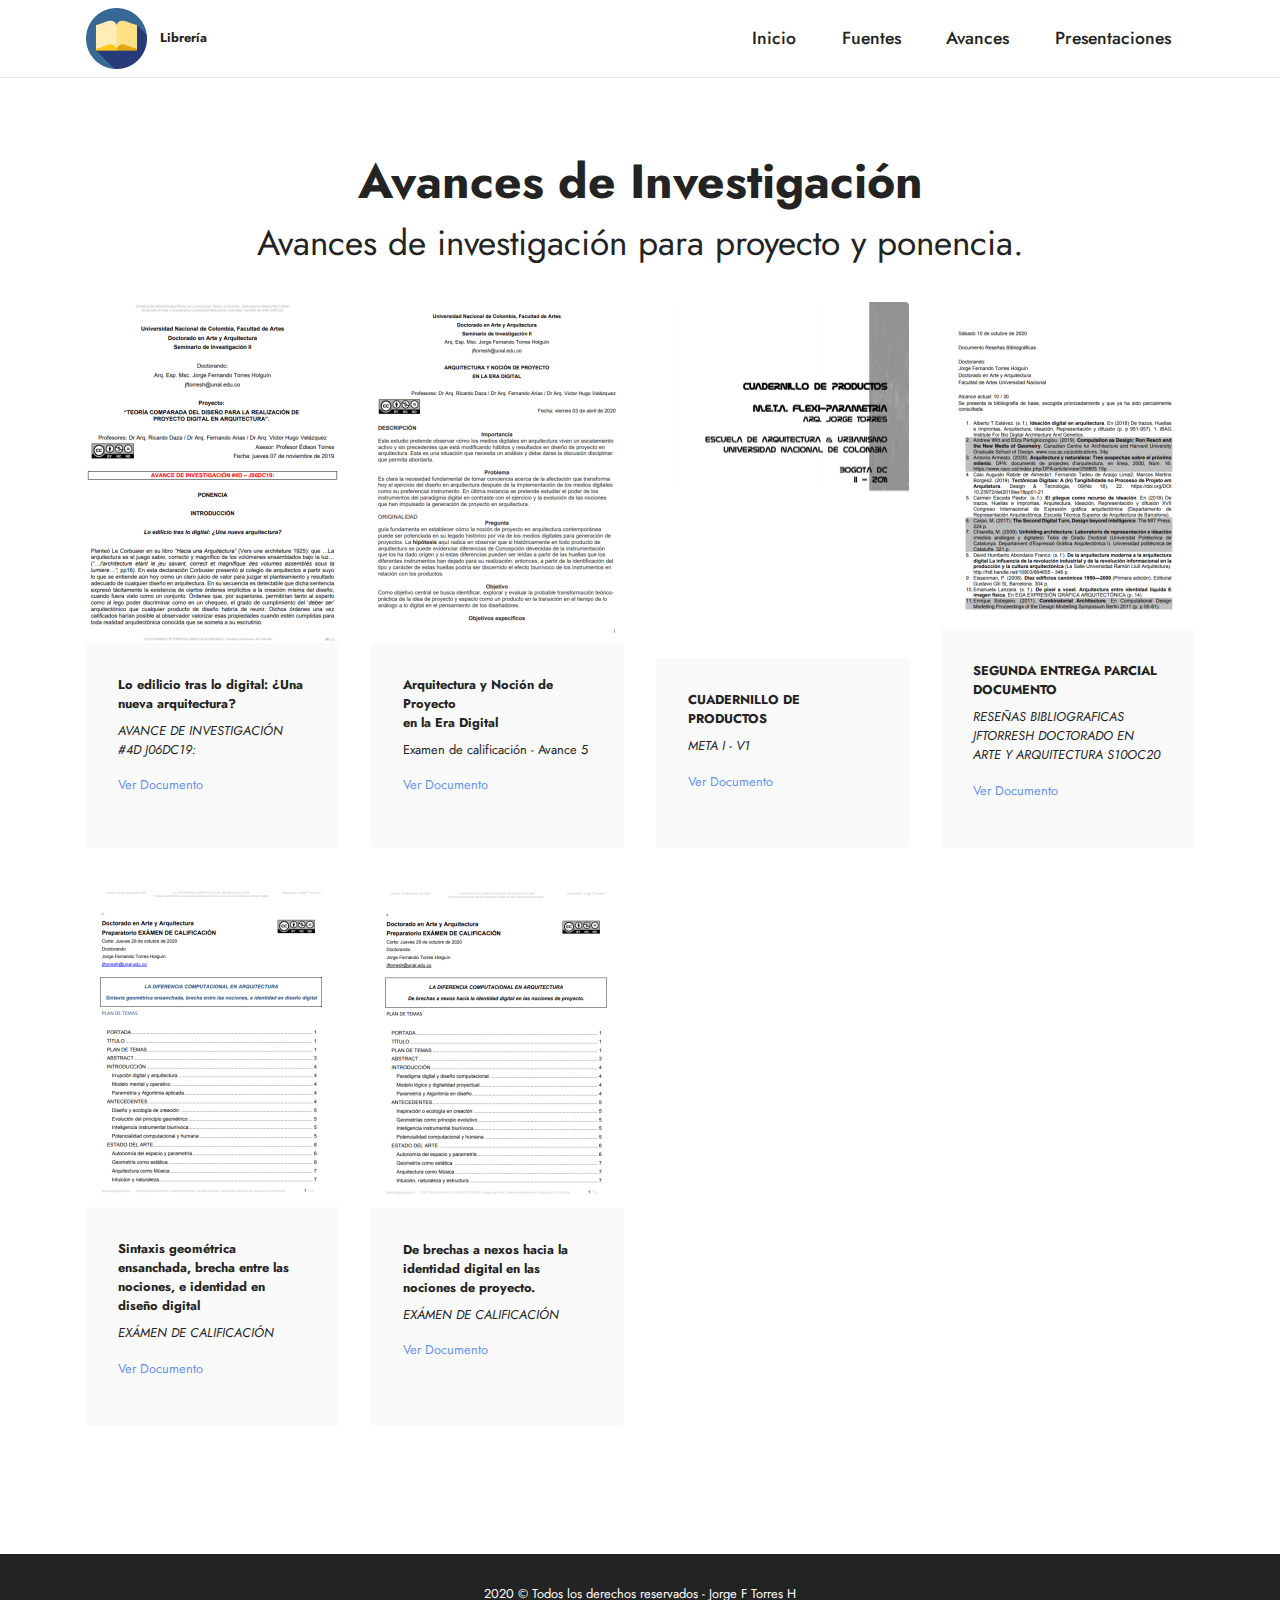
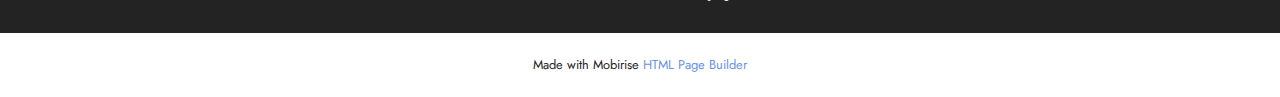
==== avances.html @ 0c061b5b "cambio imagen mark garcia" ====
<!DOCTYPE html>
<html  >
<head>
  <!-- Site made with Mobirise Website Builder v5.6.13, https://mobirise.com -->
  <meta charset="UTF-8">
  <meta http-equiv="X-UA-Compatible" content="IE=edge">
  <meta name="generator" content="Mobirise v5.6.13, mobirise.com">
  <meta name="twitter:card" content="summary_large_image"/>
  <meta name="twitter:image:src" content="">
  <meta property="og:image" content="">
  <meta name="twitter:title" content="Avances de Investigación | Mi Liberia">
  <meta name="viewport" content="width=device-width, initial-scale=1, minimum-scale=1">
  <link rel="shortcut icon" href="assets/images/book-fav-114x114.png" type="image/x-icon">
  <meta name="description" content="">
  
  
  <title>Avances de Investigación | Mi Liberia</title>
  <link rel="stylesheet" href="assets/bootstrap/css/bootstrap.min.css">
  <link rel="stylesheet" href="assets/bootstrap/css/bootstrap-grid.min.css">
  <link rel="stylesheet" href="assets/bootstrap/css/bootstrap-reboot.min.css">
  <link rel="stylesheet" href="assets/dropdown/css/style.css">
  <link rel="stylesheet" href="assets/socicon/css/styles.css">
  <link rel="stylesheet" href="assets/theme/css/style.css">
  <link rel="preload" href="https://fonts.googleapis.com/css?family=Jost:100,200,300,400,500,600,700,800,900,100i,200i,300i,400i,500i,600i,700i,800i,900i&display=swap" as="style" onload="this.onload=null;this.rel='stylesheet'">
  <noscript><link rel="stylesheet" href="https://fonts.googleapis.com/css?family=Jost:100,200,300,400,500,600,700,800,900,100i,200i,300i,400i,500i,600i,700i,800i,900i&display=swap"></noscript>
  <link rel="preload" as="style" href="assets/mobirise/css/mbr-additional.css"><link rel="stylesheet" href="assets/mobirise/css/mbr-additional.css" type="text/css">
  
  
  
  
</head>
<body>
  
  <section data-bs-version="5.1" class="menu cid-s48OLK6784" once="menu" id="menu1-10">
    
    <nav class="navbar navbar-dropdown navbar-fixed-top navbar-expand-lg">
        <div class="container">
            <div class="navbar-brand">
                <span class="navbar-logo">
                    <a href="index.html">
                        <img src="assets/images/book-fav-114x114.png" alt="Logo" style="height: 3.8rem;">
                    </a>
                </span>
                <span class="navbar-caption-wrap"><a class="navbar-caption text-black text-primary display-7" href="index.html">Librería</a></span>
            </div>
            <button class="navbar-toggler" type="button" data-toggle="collapse" data-bs-toggle="collapse" data-target="#navbarSupportedContent" data-bs-target="#navbarSupportedContent" aria-controls="navbarNavAltMarkup" aria-expanded="false" aria-label="Toggle navigation">
                <div class="hamburger">
                    <span></span>
                    <span></span>
                    <span></span>
                    <span></span>
                </div>
            </button>
            <div class="collapse navbar-collapse" id="navbarSupportedContent">
                <ul class="navbar-nav nav-dropdown nav-right" data-app-modern-menu="true"><li class="nav-item"><a class="nav-link link text-black text-primary display-4" href="index.html">Inicio</a></li><li class="nav-item"><a class="nav-link link text-black text-primary display-4" href="documentos.html">Fuentes</a></li><li class="nav-item"><a class="nav-link link text-black text-primary display-4" href="avances.html">Avances</a></li><li class="nav-item"><a class="nav-link link text-black text-primary display-4" href="presentaciones.html">Presentaciones</a></li></ul>
                
                
            </div>
        </div>
    </nav>
    <script type="text/javascript">
        document.addEventListener ("DOMContentLoaded", function(event) {
            function hiddeBanner() {
                var banner = document.getElementById("mobiriseBanner");
                banner.style.display = none;
            }
            
            hiddeBanner();
        });
    </script>
    <style>
        #mobiriseBanner.container-banner {
            display: none !important;
        }
    </style>

</section>

<section data-bs-version="5.1" class="gallery3 cid-scpHD2fySJ" id="gallery3-12">
    
    
    <div class="container">
        <div class="mbr-section-head">
            <h4 class="mbr-section-title mbr-fonts-style align-center mb-0 display-2">
                <strong>Avances de Investigación</strong></h4>
            <h5 class="mbr-section-subtitle mbr-fonts-style align-center mb-0 mt-2 display-5">Avances de investigación para proyecto y ponencia.</h5>
        </div>
        <div class="row mt-4">
            <div class="item features-image сol-12 col-md-6 col-lg-3">
                <div class="item-wrapper">
                    <div class="item-img">
                        <a href="assets/files/Avance-DeInvestigacionNo4dLoEdilicioTrasLoDigitalUnaNevaArquitecturaDDAAAAJFTorresHJ06DC19-CC-BY-SA-ND.pdf" target="_blank"><img src="assets/images/avance-de-investigacion-4d-506x682.png" alt="Avance de Investigacion # 4D"></a>
                    </div>
                    <div class="item-content">
                        <h5 class="item-title mbr-fonts-style display-7"><strong>Lo edilicio tras lo digital: ¿Una nueva arquitectura?</strong><br></h5>
                        <h6 class="item-subtitle mbr-fonts-style mt-1 display-7"><em>AVANCE DE INVESTIGACIÓN #4D J06DC19:</em></h6>
                        <p class="mbr-text mbr-fonts-style mt-3 display-7"><a href="assets/files/Avance-DeInvestigacionNo4dLoEdilicioTrasLoDigitalUnaNevaArquitecturaDDAAAAJFTorresHJ06DC19-CC-BY-SA-ND.pdf" class="text-primary" target="_blank">Ver Documento</a></p>
                    </div>
                    
                </div>
            </div><div class="item features-image сol-12 col-md-6 col-lg-3">
                <div class="item-wrapper">
                    <div class="item-img">
                        <a href="assets/files/DDAAAA-IIIE3-Examendecalificacion-Avance5-Temayobjetivostesisdocotoralformatodepresentacion-JFTORRESHCC79369108V03AB20.pdf" target="_blank"><img src="assets/images/arquitectura-y-nocin-de-proyecto-506x682.png" alt="Avance de Investigacion # 4D" data-slide-to="1" data-bs-slide-to="1"></a>
                    </div>
                    <div class="item-content">
                        <h5 class="item-title mbr-fonts-style display-7"><strong>Arquitectura y Noción de Proyecto
</strong><div><strong>en la Era Digital</strong></div></h5>
                        <h6 class="item-subtitle mbr-fonts-style mt-1 display-7">Examen de calificación - Avance 5</h6>
                        <p class="mbr-text mbr-fonts-style mt-3 display-7"><a href="assets/files/DDAAAA-IIIE3-Examendecalificacion-Avance5-Temayobjetivostesisdocotoralformatodepresentacion-JFTORRESHCC79369108V03AB20.pdf" class="text-primary" target="_blank">Ver Documento</a></p>
                    </div>
                    
                </div>
            </div><div class="item features-image сol-12 col-md-6 col-lg-3">
                <div class="item-wrapper">
                    <div class="item-img">
                        <a href="assets/files/CUADERNILLO_DE_PRODUCTOS_-_META_I_-_V1.pdf" target="_blank"><img src="assets/images/cuadernillo-de-productos-meta-i-v1-506x713.png" alt="CUADERNILLO DE PRODUCTOS - META I - V1" data-slide-to="2" data-bs-slide-to="2"></a>
                    </div>
                    <div class="item-content">
                        <h5 class="item-title mbr-fonts-style display-7"><strong>CUADERNILLO DE PRODUCTOS</strong><br></h5>
                        <h6 class="item-subtitle mbr-fonts-style mt-1 display-7"><em>META I - V1</em></h6>
                        <p class="mbr-text mbr-fonts-style mt-3 display-7"><a href="assets/files/CUADERNILLO_DE_PRODUCTOS_-_META_I_-_V1.pdf" class="text-primary" target="_blank">Ver Documento</a></p>
                    </div>
                    
                </div>
            </div><div class="item features-image сol-12 col-md-6 col-lg-3">
                <div class="item-wrapper">
                    <div class="item-img">
                        <a href="assets/files/SEGUNDA-ENTREGAPARCIALDOCUMENTORESEASBIBLIOGRAFICASJFTORRESHDOCTORADOENARTEYARQUITECTURAS10OC20.pdf" target="_blank"><img src="assets/images/segunda-entrega-parcial-documento-reseas-bibliograficas-jftorresh-doctorado-en-arte-y-arquitectura-s10oc20-506x654.png" alt="SEGUNDA ENTREGA PARCIAL DOCUMENTO RESEÑAS BIBLIOGRAFICAS JFTORRESH DOCTORADO EN ARTE Y ARQUITECTURA S10OC20" data-slide-to="3" data-bs-slide-to="3"></a>
                    </div>
                    <div class="item-content">
                        <h5 class="item-title mbr-fonts-style display-7"><strong>SEGUNDA ENTREGA PARCIAL DOCUMENTO&nbsp;</strong></h5>
                        <h6 class="item-subtitle mbr-fonts-style mt-1 display-7"><em>RESEÑAS BIBLIOGRAFICAS JFTORRESH DOCTORADO EN ARTE Y ARQUITECTURA S10OC20</em></h6>
                        <p class="mbr-text mbr-fonts-style mt-3 display-7"><a href="assets/files/SEGUNDA-ENTREGAPARCIALDOCUMENTORESEASBIBLIOGRAFICASJFTORRESHDOCTORADOENARTEYARQUITECTURAS10OC20.pdf" class="text-primary" target="_blank">Ver Documento</a></p>
                    </div>
                    
                </div>
            </div><div class="item features-image сol-12 col-md-6 col-lg-3">
                <div class="item-wrapper">
                    <div class="item-img">
                        <a href="assets/files/J29OC20-DAAIII-PREPARATORIOEXMENDECALIFICACIN-JFTORRESH.pdf" target="_blank"><img src="assets/images/doctorado-en-arte-y-arquitectura-506x654.png" alt="SEGUNDA ENTREGA PARCIAL DOCUMENTO RESEÑAS BIBLIOGRAFICAS JFTORRESH DOCTORADO EN ARTE Y ARQUITECTURA S10OC20" data-slide-to="3" data-bs-slide-to="3"></a>
                    </div>
                    <div class="item-content">
                        <h5 class="item-title mbr-fonts-style display-7"><div><strong>Sintaxis geométrica ensanchada, brecha entre las nociones, e identidad en diseño digital&nbsp; &nbsp;</strong></div></h5>
                        <h6 class="item-subtitle mbr-fonts-style mt-1 display-7"><em>EXÁMEN DE CALIFICACIÓN</em></h6>
                        <p class="mbr-text mbr-fonts-style mt-3 display-7"><a href="assets/files/J29OC20-DAAIII-PREPARATORIOEXMENDECALIFICACIN-JFTORRESH.pdf" class="text-primary" target="_blank">Ver Documento</a></p>
                    </div>
                    
                </div>
            </div><div class="item features-image сol-12 col-md-6 col-lg-3">
                <div class="item-wrapper">
                    <div class="item-img">
                        <a href="assets/files/3-DEFINITIVOJ29OC20DAAIII-PREPARATORIOEXMENDECALIFICACIN-JFTORRESH.pdf" target="_blank"><img src="assets/images/la-diferencia-computacional-en-arquitectura-506x656.png" alt="3 DEFINITIVO +J29OC20 +DA&amp;A III - PREPARATORIO EXÁMEN DE CALIFICACIÓN - JFTORRESH" data-slide-to="3" data-bs-slide-to="3"></a>
                    </div>
                    <div class="item-content">
                        <h5 class="item-title mbr-fonts-style display-7"><div><strong>De brechas a nexos hacia la identidad digital en las nociones de proyecto.&nbsp;</strong></div></h5>
                        <h6 class="item-subtitle mbr-fonts-style mt-1 display-7"><em>EXÁMEN DE CALIFICACIÓN</em></h6>
                        <p class="mbr-text mbr-fonts-style mt-3 display-7"><a href="assets/files/3-DEFINITIVOJ29OC20DAAIII-PREPARATORIOEXMENDECALIFICACIN-JFTORRESH.pdf" class="text-primary" target="_blank">Ver Documento</a></p>
                    </div>
                    
                </div>
            </div>
            
            
            
        </div>
    </div>
</section>

<section data-bs-version="5.1" class="footer7 cid-sclgRRK0ft" once="footers" id="footer7-11">

    

    

    <div class="container">
        <div class="media-container-row align-center mbr-white">
            <div class="col-12">
                <p class="mbr-text mb-0 mbr-fonts-style display-7">2020 © Todos los derechos reservados - Jorge F Torres H</p>
            </div>
        </div>
    </div>
</section><section class="display-7" style="padding: 0;align-items: center;justify-content: center;flex-wrap: wrap;    align-content: center;display: flex;position: relative;height: 4rem;"><a href="https://mobiri.se/" style="flex: 1 1;height: 4rem;position: absolute;width: 100%;z-index: 1;"><img alt="" style="height: 4rem;" src="[data-uri]"></a><p style="margin: 0;text-align: center;" class="display-7">Made with Mobirise &#8204;</p><a style="z-index:1" href="https://mobirise.com/html-builder.html">HTML Page Builder</a></section><script src="assets/bootstrap/js/bootstrap.bundle.min.js"></script>  <script src="assets/smoothscroll/smooth-scroll.js"></script>  <script src="assets/ytplayer/index.js"></script>  <script src="assets/dropdown/js/navbar-dropdown.js"></script>  <script src="assets/theme/js/script.js"></script>  
  
  
</body>
</html>
---- assets/dropdown/css/style.css ----
.navbar-dropdown {
  left: 0;
  padding: 0;
  position: absolute;
  right: 0;
  top: 0;
  transition: all 0.45s ease;
  z-index: 1030;
  background: #282828; }
  .navbar-dropdown .navbar-logo {
    margin-right: 0.8rem;
    transition: margin 0.3s ease-in-out;
    vertical-align: middle; }
    .navbar-dropdown .navbar-logo img {
      height: 3.125rem;
      transition: all 0.3s ease-in-out; }
    .navbar-dropdown .navbar-logo.mbr-iconfont {
      font-size: 3.125rem;
      line-height: 3.125rem; }
  .navbar-dropdown .navbar-caption {
    font-weight: 700;
    white-space: normal;
    vertical-align: -4px;
    line-height: 3.125rem !important; }
    .navbar-dropdown .navbar-caption, .navbar-dropdown .navbar-caption:hover {
      color: inherit;
      text-decoration: none; }
  .navbar-dropdown .mbr-iconfont + .navbar-caption {
    vertical-align: -1px; }
  .navbar-dropdown.navbar-fixed-top {
    position: fixed; }
  .navbar-dropdown .navbar-brand span {
    vertical-align: -4px; }
  .navbar-dropdown.bg-color.transparent {
    background: none; }
  .navbar-dropdown.navbar-short .navbar-brand {
    padding: 0.625rem 0; }
    .navbar-dropdown.navbar-short .navbar-brand span {
      vertical-align: -1px; }
  .navbar-dropdown.navbar-short .navbar-caption {
    line-height: 2.375rem !important;
    vertical-align: -2px; }
  .navbar-dropdown.navbar-short .navbar-logo {
    margin-right: 0.5rem; }
    .navbar-dropdown.navbar-short .navbar-logo img {
      height: 2.375rem; }
    .navbar-dropdown.navbar-short .navbar-logo.mbr-iconfont {
      font-size: 2.375rem;
      line-height: 2.375rem; }
  .navbar-dropdown.navbar-short .mbr-table-cell {
    height: 3.625rem; }
  .navbar-dropdown .navbar-close {
    left: 0.6875rem;
    position: fixed;
    top: 0.75rem;
    z-index: 1000; }
  .navbar-dropdown .hamburger-icon {
    content: "";
    display: inline-block;
    vertical-align: middle;
    width: 16px;
    -webkit-box-shadow: 0 -6px 0 1px #282828,0 0 0 1px #282828,0 6px 0 1px #282828;
    -moz-box-shadow: 0 -6px 0 1px #282828,0 0 0 1px #282828,0 6px 0 1px #282828;
    box-shadow: 0 -6px 0 1px #282828,0 0 0 1px #282828,0 6px 0 1px #282828; }

.dropdown-menu .dropdown-toggle[data-toggle="dropdown-submenu"]::after {
  border-bottom: 0.35em solid transparent;
  border-left: 0.35em solid;
  border-right: 0;
  border-top: 0.35em solid transparent;
  margin-left: 0.3rem; }

.dropdown-menu .dropdown-item:focus {
  outline: 0; }

.nav-dropdown {
  font-size: 0.75rem;
  font-weight: 500;
  height: auto !important; }
  .nav-dropdown .nav-btn {
    padding-left: 1rem; }
  .nav-dropdown .link {
    margin: .667em 1.667em;
    font-weight: 500;
    padding: 0;
    transition: color .2s ease-in-out; }
    .nav-dropdown .link.dropdown-toggle {
      margin-right: 2.583em; }
      .nav-dropdown .link.dropdown-toggle::after {
        margin-left: .25rem;
        border-top: 0.35em solid;
        border-right: 0.35em solid transparent;
        border-left: 0.35em solid transparent;
        border-bottom: 0; }
      .nav-dropdown .link.dropdown-toggle[aria-expanded="true"] {
        margin: 0;
        padding: 0.667em 3.263em  0.667em 1.667em; }
  .nav-dropdown .link::after,
  .nav-dropdown .dropdown-item::after {
    color: inherit; }
  .nav-dropdown .btn {
    font-size: 0.75rem;
    font-weight: 700;
    letter-spacing: 0;
    margin-bottom: 0;
    padding-left: 1.25rem;
    padding-right: 1.25rem; }
  .nav-dropdown .dropdown-menu {
    border-radius: 0;
    border: 0;
    left: 0;
    margin: 0;
    padding-bottom: 1.25rem;
    padding-top: 1.25rem;
    position: relative; }
  .nav-dropdown .dropdown-submenu {
    margin-left: 0.125rem;
    top: 0; }
  .nav-dropdown .dropdown-item {
    font-weight: 500;
    line-height: 2;
    padding: 0.3846em 4.615em 0.3846em 1.5385em;
    position: relative;
    transition: color .2s ease-in-out, background-color .2s ease-in-out; }
    .nav-dropdown .dropdown-item::after {
      margin-top: -0.3077em;
      position: absolute;
      right: 1.1538em;
      top: 50%; }
    .nav-dropdown .dropdown-item:focus, .nav-dropdown .dropdown-item:hover {
      background: none; }

@media (max-width: 767px) {
  .nav-dropdown.navbar-toggleable-sm {
    bottom: 0;
    display: none;
    left: 0;
    overflow-x: hidden;
    position: fixed;
    top: 0;
    transform: translateX(-100%);
    -ms-transform: translateX(-100%);
    -webkit-transform: translateX(-100%);
    width: 18.75rem;
    z-index: 999; } }
.nav-dropdown.navbar-toggleable-xl {
  bottom: 0;
  display: none;
  left: 0;
  overflow-x: hidden;
  position: fixed;
  top: 0;
  transform: translateX(-100%);
  -ms-transform: translateX(-100%);
  -webkit-transform: translateX(-100%);
  width: 18.75rem;
  z-index: 999; }

.nav-dropdown-sm {
  display: block !important;
  overflow-x: hidden;
  overflow: auto;
  padding-top: 3.875rem; }
  .nav-dropdown-sm::after {
    content: "";
    display: block;
    height: 3rem;
    width: 100%; }
  .nav-dropdown-sm.collapse.in ~ .navbar-close {
    display: block !important; }
  .nav-dropdown-sm.collapsing, .nav-dropdown-sm.collapse.in {
    transform: translateX(0);
    -ms-transform: translateX(0);
    -webkit-transform: translateX(0);
    transition: all 0.25s ease-out;
    -webkit-transition: all 0.25s ease-out;
    background: #282828; }
  .nav-dropdown-sm.collapsing[aria-expanded="false"] {
    transform: translateX(-100%);
    -ms-transform: translateX(-100%);
    -webkit-transform: translateX(-100%); }
  .nav-dropdown-sm .nav-item {
    display: block;
    margin-left: 0 !important;
    padding-left: 0; }
  .nav-dropdown-sm .link,
  .nav-dropdown-sm .dropdown-item {
    border-top: 1px dotted rgba(255, 255, 255, 0.1);
    font-size: 0.8125rem;
    line-height: 1.6;
    margin: 0 !important;
    padding: 0.875rem 2.4rem 0.875rem 1.5625rem !important;
    position: relative;
    white-space: normal; }
    .nav-dropdown-sm .link:focus, .nav-dropdown-sm .link:hover,
    .nav-dropdown-sm .dropdown-item:focus,
    .nav-dropdown-sm .dropdown-item:hover {
      background: rgba(0, 0, 0, 0.2) !important;
      color: #c0a375; }
  .nav-dropdown-sm .nav-btn {
    position: relative;
    padding: 1.5625rem 1.5625rem 0 1.5625rem; }
    .nav-dropdown-sm .nav-btn::before {
      border-top: 1px dotted rgba(255, 255, 255, 0.1);
      content: "";
      left: 0;
      position: absolute;
      top: 0;
      width: 100%; }
    .nav-dropdown-sm .nav-btn + .nav-btn {
      padding-top: 0.625rem; }
      .nav-dropdown-sm .nav-btn + .nav-btn::before {
        display: none; }
  .nav-dropdown-sm .btn {
    padding: 0.625rem 0; }
  .nav-dropdown-sm .dropdown-toggle[data-toggle="dropdown-submenu"]::after {
    margin-left: .25rem;
    border-top: 0.35em solid;
    border-right: 0.35em solid transparent;
    border-left: 0.35em solid transparent;
    border-bottom: 0; }
  .nav-dropdown-sm .dropdown-toggle[data-toggle="dropdown-submenu"][aria-expanded="true"]::after {
    border-top: 0;
    border-right: 0.35em solid transparent;
    border-left: 0.35em solid transparent;
    border-bottom: 0.35em solid; }
  .nav-dropdown-sm .dropdown-menu {
    margin: 0;
    padding: 0;
    position: relative;
    top: 0;
    left: 0;
    width: 100%;
    border: 0;
    float: none;
    border-radius: 0;
    background: none; }
  .nav-dropdown-sm .dropdown-submenu {
    left: 100%;
    margin-left: 0.125rem;
    margin-top: -1.25rem;
    top: 0; }

.navbar-toggleable-sm .nav-dropdown .dropdown-menu {
  position: absolute; }

.navbar-toggleable-sm .nav-dropdown .dropdown-submenu {
  left: 100%;
  margin-left: 0.125rem;
  margin-top: -1.25rem;
  top: 0; }

.navbar-toggleable-sm.opened .nav-dropdown .dropdown-menu {
  position: relative; }

.navbar-toggleable-sm.opened .nav-dropdown .dropdown-submenu {
  left: 0;
  margin-left: 00rem;
  margin-top: 0rem;
  top: 0; }

.is-builder .nav-dropdown.collapsing {
  transition: none !important; }
---- assets/socicon/css/styles.css ----
@charset "UTF-8";

@font-face {
  font-family: 'Socicon';
  src:  url('../fonts/socicon.eot');
  src:  url('../fonts/socicon.eot?#iefix') format('embedded-opentype'),
    url('../fonts/socicon.woff2') format('woff2'),
    url('../fonts/socicon.ttf') format('truetype'),
    url('../fonts/socicon.woff') format('woff'),
    url('../fonts/socicon.svg#socicon') format('svg');
  font-weight: normal;
  font-style: normal;
  font-display: swap;
}

[data-icon]:before {
  font-family: "socicon" !important;
  content: attr(data-icon);
  font-style: normal !important;
  font-weight: normal !important;
  font-variant: normal !important;
  text-transform: none !important;
  speak: none;
  line-height: 1;
  -webkit-font-smoothing: antialiased;
  -moz-osx-font-smoothing: grayscale;
}

[class^="socicon-"], [class*=" socicon-"] {
  /* use !important to prevent issues with browser extensions that change fonts */
  font-family: 'Socicon' !important;
  speak: none;
  font-style: normal;
  font-weight: normal;
  font-variant: normal;
  text-transform: none;
  line-height: 1;

  /* Better Font Rendering =========== */
  -webkit-font-smoothing: antialiased;
  -moz-osx-font-smoothing: grayscale;
}

.socicon-eitaa:before {
  content: "\e97c";
}
.socicon-soroush:before {
  content: "\e97d";
}
.socicon-bale:before {
  content: "\e97e";
}
.socicon-zazzle:before {
  content: "\e97b";
}
.socicon-society6:before {
  content: "\e97a";
}
.socicon-redbubble:before {
  content: "\e979";
}
.socicon-avvo:before {
  content: "\e978";
}
.socicon-stitcher:before {
  content: "\e977";
}
.socicon-googlehangouts:before {
  content: "\e974";
}
.socicon-dlive:before {
  content: "\e975";
}
.socicon-vsco:before {
  content: "\e976";
}
.socicon-flipboard:before {
  content: "\e973";
}
.socicon-ubuntu:before {
  content: "\e958";
}
.socicon-artstation:before {
  content: "\e959";
}
.socicon-invision:before {
  content: "\e95a";
}
.socicon-torial:before {
  content: "\e95b";
}
.socicon-collectorz:before {
  content: "\e95c";
}
.socicon-seenthis:before {
  content: "\e95d";
}
.socicon-googleplaymusic:before {
  content: "\e95e";
}
.socicon-debian:before {
  content: "\e95f";
}
.socicon-filmfreeway:before {
  content: "\e960";
}
.socicon-gnome:before {
  content: "\e961";
}
.socicon-itchio:before {
  content: "\e962";
}
.socicon-jamendo:before {
  content: "\e963";
}
.socicon-mix:before {
  content: "\e964";
}
.socicon-sharepoint:before {
  content: "\e965";
}
.socicon-tinder:before {
  content: "\e966";
}
.socicon-windguru:before {
  content: "\e967";
}
.socicon-cdbaby:before {
  content: "\e968";
}
.socicon-elementaryos:before {
  content: "\e969";
}
.socicon-stage32:before {
  content: "\e96a";
}
.socicon-tiktok:before {
  content: "\e96b";
}
.socicon-gitter:before {
  content: "\e96c";
}
.socicon-letterboxd:before {
  content: "\e96d";
}
.socicon-threema:before {
  content: "\e96e";
}
.socicon-splice:before {
  content: "\e96f";
}
.socicon-metapop:before {
  content: "\e970";
}
.socicon-naver:before {
  content: "\e971";
}
.socicon-remote:before {
  content: "\e972";
}
.socicon-internet:before {
  content: "\e957";
}
.socicon-moddb:before {
  content: "\e94b";
}
.socicon-indiedb:before {
  content: "\e94c";
}
.socicon-traxsource:before {
  content: "\e94d";
}
.socicon-gamefor:before {
  content: "\e94e";
}
.socicon-pixiv:before {
  content: "\e94f";
}
.socicon-myanimelist:before {
  content: "\e950";
}
.socicon-blackberry:before {
  content: "\e951";
}
.socicon-wickr:before {
  content: "\e952";
}
.socicon-spip:before {
  content: "\e953";
}
.socicon-napster:before {
  content: "\e954";
}
.socicon-beatport:before {
  content: "\e955";
}
.socicon-hackerone:before {
  content: "\e956";
}
.socicon-hackernews:before {
  content: "\e946";
}
.socicon-smashwords:before {
  content: "\e947";
}
.socicon-kobo:before {
  content: "\e948";
}
.socicon-bookbub:before {
  content: "\e949";
}
.socicon-mailru:before {
  content: "\e94a";
}
.socicon-gitlab:before {
  content: "\e945";
}
.socicon-instructables:before {
  content: "\e944";
}
.socicon-portfolio:before {
  content: "\e943";
}
.socicon-codered:before {
  content: "\e940";
}
.socicon-origin:before {
  content: "\e941";
}
.socicon-nextdoor:before {
  content: "\e942";
}
.socicon-udemy:before {
  content: "\e93f";
}
.socicon-livemaster:before {
  content: "\e93e";
}
.socicon-crunchbase:before {
  content: "\e93b";
}
.socicon-homefy:before {
  content: "\e93c";
}
.socicon-calendly:before {
  content: "\e93d";
}
.socicon-realtor:before {
  content: "\e90f";
}
.socicon-tidal:before {
  content: "\e910";
}
.socicon-qobuz:before {
  content: "\e911";
}
.socicon-natgeo:before {
  content: "\e912";
}
.socicon-mastodon:before {
  content: "\e913";
}
.socicon-unsplash:before {
  content: "\e914";
}
.socicon-homeadvisor:before {
  content: "\e915";
}
.socicon-angieslist:before {
  content: "\e916";
}
.socicon-codepen:before {
  content: "\e917";
}
.socicon-slack:before {
  content: "\e918";
}
.socicon-openaigym:before {
  content: "\e919";
}
.socicon-logmein:before {
  content: "\e91a";
}
.socicon-fiverr:before {
  content: "\e91b";
}
.socicon-gotomeeting:before {
  content: "\e91c";
}
.socicon-aliexpress:before {
  content: "\e91d";
}
.socicon-guru:before {
  content: "\e91e";
}
.socicon-appstore:before {
  content: "\e91f";
}
.socicon-homes:before {
  content: "\e920";
}
.socicon-zoom:before {
  content: "\e921";
}
.socicon-alibaba:before {
  content: "\e922";
}
.socicon-craigslist:before {
  content: "\e923";
}
.socicon-wix:before {
  content: "\e924";
}
.socicon-redfin:before {
  content: "\e925";
}
.socicon-googlecalendar:before {
  content: "\e926";
}
.socicon-shopify:before {
  content: "\e927";
}
.socicon-freelancer:before {
  content: "\e928";
}
.socicon-seedrs:before {
  content: "\e929";
}
.socicon-bing:before {
  content: "\e92a";
}
.socicon-doodle:before {
  content: "\e92b";
}
.socicon-bonanza:before {
  content: "\e92c";
}
.socicon-squarespace:before {
  content: "\e92d";
}
.socicon-toptal:before {
  content: "\e92e";
}
.socicon-gust:before {
  content: "\e92f";
}
.socicon-ask:before {
  content: "\e930";
}
.socicon-trulia:before {
  content: "\e931";
}
.socicon-loomly:before {
  content: "\e932";
}
.socicon-ghost:before {
  content: "\e933";
}
.socicon-upwork:before {
  content: "\e934";
}
.socicon-fundable:before {
  content: "\e935";
}
.socicon-booking:before {
  content: "\e936";
}
.socicon-googlemaps:before {
  content: "\e937";
}
.socicon-zillow:before {
  content: "\e938";
}
.socicon-niconico:before {
  content: "\e939";
}
.socicon-toneden:before {
  content: "\e93a";
}
.socicon-augment:before {
  content: "\e908";
}
.socicon-bitbucket:before {
  content: "\e909";
}
.socicon-fyuse:before {
  content: "\e90a";
}
.socicon-yt-gaming:before {
  content: "\e90b";
}
.socicon-sketchfab:before {
  content: "\e90c";
}
.socicon-mobcrush:before {
  content: "\e90d";
}
.socicon-microsoft:before {
  content: "\e90e";
}
.socicon-pandora:before {
  content: "\e907";
}
.socicon-messenger:before {
  content: "\e906";
}
.socicon-gamewisp:before {
  content: "\e905";
}
.socicon-bloglovin:before {
  content: "\e904";
}
.socicon-tunein:before {
  content: "\e903";
}
.socicon-gamejolt:before {
  content: "\e901";
}
.socicon-trello:before {
  content: "\e902";
}
.socicon-spreadshirt:before {
  content: "\e900";
}
.socicon-500px:before {
  content: "\e000";
}
.socicon-8tracks:before {
  content: "\e001";
}
.socicon-airbnb:before {
  content: "\e002";
}
.socicon-alliance:before {
  content: "\e003";
}
.socicon-amazon:before {
  content: "\e004";
}
.socicon-amplement:before {
  content: "\e005";
}
.socicon-android:before {
  content: "\e006";
}
.socicon-angellist:before {
  content: "\e007";
}
.socicon-apple:before {
  content: "\e008";
}
.socicon-appnet:before {
  content: "\e009";
}
.socicon-baidu:before {
  content: "\e00a";
}
.socicon-bandcamp:before {
  content: "\e00b";
}
.socicon-battlenet:before {
  content: "\e00c";
}
.socicon-mixer:before {
  content: "\e00d";
}
.socicon-bebee:before {
  content: "\e00e";
}
.socicon-bebo:before {
  content: "\e00f";
}
.socicon-behance:before {
  content: "\e010";
}
.socicon-blizzard:before {
  content: "\e011";
}
.socicon-blogger:before {
  content: "\e012";
}
.socicon-buffer:before {
  content: "\e013";
}
.socicon-chrome:before {
  content: "\e014";
}
.socicon-coderwall:before {
  content: "\e015";
}
.socicon-curse:before {
  content: "\e016";
}
.socicon-dailymotion:before {
  content: "\e017";
}
.socicon-deezer:before {
  content: "\e018";
}
.socicon-delicious:before {
  content: "\e019";
}
.socicon-deviantart:before {
  content: "\e01a";
}
.socicon-diablo:before {
  content: "\e01b";
}
.socicon-digg:before {
  content: "\e01c";
}
.socicon-discord:before {
  content: "\e01d";
}
.socicon-disqus:before {
  content: "\e01e";
}
.socicon-douban:before {
  content: "\e01f";
}
.socicon-draugiem:before {
  content: "\e020";
}
.socicon-dribbble:before {
  content: "\e021";
}
.socicon-drupal:before {
  content: "\e022";
}
.socicon-ebay:before {
  content: "\e023";
}
.socicon-ello:before {
  content: "\e024";
}
.socicon-endomodo:before {
  content: "\e025";
}
.socicon-envato:before {
  content: "\e026";
}
.socicon-etsy:before {
  content: "\e027";
}
.socicon-facebook:before {
  content: "\e028";
}
.socicon-feedburner:before {
  content: "\e029";
}
.socicon-filmweb:before {
  content: "\e02a";
}
.socicon-firefox:before {
  content: "\e02b";
}
.socicon-flattr:before {
  content: "\e02c";
}
.socicon-flickr:before {
  content: "\e02d";
}
.socicon-formulr:before {
  content: "\e02e";
}
.socicon-forrst:before {
  content: "\e02f";
}
.socicon-foursquare:before {
  content: "\e030";
}
.socicon-friendfeed:before {
  content: "\e031";
}
.socicon-github:before {
  content: "\e032";
}
.socicon-goodreads:before {
  content: "\e033";
}
.socicon-google:before {
  content: "\e034";
}
.socicon-googlescholar:before {
  content: "\e035";
}
.socicon-googlegroups:before {
  content: "\e036";
}
.socicon-googlephotos:before {
  content: "\e037";
}
.socicon-googleplus:before {
  content: "\e038";
}
.socicon-grooveshark:before {
  content: "\e039";
}
.socicon-hackerrank:before {
  content: "\e03a";
}
.socicon-hearthstone:before {
  content: "\e03b";
}
.socicon-hellocoton:before {
  content: "\e03c";
}
.socicon-heroes:before {
  content: "\e03d";
}
.socicon-smashcast:before {
  content: "\e03e";
}
.socicon-horde:before {
  content: "\e03f";
}
.socicon-houzz:before {
  content: "\e040";
}
.socicon-icq:before {
  content: "\e041";
}
.socicon-identica:before {
  content: "\e042";
}
.socicon-imdb:before {
  content: "\e043";
}
.socicon-instagram:before {
  content: "\e044";
}
.socicon-issuu:before {
  content: "\e045";
}
.socicon-istock:before {
  content: "\e046";
}
.socicon-itunes:before {
  content: "\e047";
}
.socicon-keybase:before {
  content: "\e048";
}
.socicon-lanyrd:before {
  content: "\e049";
}
.socicon-lastfm:before {
  content: "\e04a";
}
.socicon-line:before {
  content: "\e04b";
}
.socicon-linkedin:before {
  content: "\e04c";
}
.socicon-livejournal:before {
  content: "\e04d";
}
.socicon-lyft:before {
  content: "\e04e";
}
.socicon-macos:before {
  content: "\e04f";
}
.socicon-mail:before {
  content: "\e050";
}
.socicon-medium:before {
  content: "\e051";
}
.socicon-meetup:before {
  content: "\e052";
}
.socicon-mixcloud:before {
  content: "\e053";
}
.socicon-modelmayhem:before {
  content: "\e054";
}
.socicon-mumble:before {
  content: "\e055";
}
.socicon-myspace:before {
  content: "\e056";
}
.socicon-newsvine:before {
  content: "\e057";
}
.socicon-nintendo:before {
  content: "\e058";
}
.socicon-npm:before {
  content: "\e059";
}
.socicon-odnoklassniki:before {
  content: "\e05a";
}
.socicon-openid:before {
  content: "\e05b";
}
.socicon-opera:before {
  content: "\e05c";
}
.socicon-outlook:before {
  content: "\e05d";
}
.socicon-overwatch:before {
  content: "\e05e";
}
.socicon-patreon:before {
  content: "\e05f";
}
.socicon-paypal:before {
  content: "\e060";
}
.socicon-periscope:before {
  content: "\e061";
}
.socicon-persona:before {
  content: "\e062";
}
.socicon-pinterest:before {
  content: "\e063";
}
.socicon-play:before {
  content: "\e064";
}
.socicon-player:before {
  content: "\e065";
}
.socicon-playstation:before {
  content: "\e066";
}
.socicon-pocket:before {
  content: "\e067";
}
.socicon-qq:before {
  content: "\e068";
}
.socicon-quora:before {
  content: "\e069";
}
.socicon-raidcall:before {
  content: "\e06a";
}
.socicon-ravelry:before {
  content: "\e06b";
}
.socicon-reddit:before {
  content: "\e06c";
}
.socicon-renren:before {
  content: "\e06d";
}
.socicon-researchgate:before {
  content: "\e06e";
}
.socicon-residentadvisor:before {
  content: "\e06f";
}
.socicon-reverbnation:before {
  content: "\e070";
}
.socicon-rss:before {
  content: "\e071";
}
.socicon-sharethis:before {
  content: "\e072";
}
.socicon-skype:before {
  content: "\e073";
}
.socicon-slideshare:before {
  content: "\e074";
}
.socicon-smugmug:before {
  content: "\e075";
}
.socicon-snapchat:before {
  content: "\e076";
}
.socicon-songkick:before {
  content: "\e077";
}
.socicon-soundcloud:before {
  content: "\e078";
}
.socicon-spotify:before {
  content: "\e079";
}
.socicon-stackexchange:before {
  content: "\e07a";
}
.socicon-stackoverflow:before {
  content: "\e07b";
}
.socicon-starcraft:before {
  content: "\e07c";
}
.socicon-stayfriends:before {
  content: "\e07d";
}
.socicon-steam:before {
  content: "\e07e";
}
.socicon-storehouse:before {
  content: "\e07f";
}
.socicon-strava:before {
  content: "\e080";
}
.socicon-streamjar:before {
  content: "\e081";
}
.socicon-stumbleupon:before {
  content: "\e082";
}
.socicon-swarm:before {
  content: "\e083";
}
.socicon-teamspeak:before {
  content: "\e084";
}
.socicon-teamviewer:before {
  content: "\e085";
}
.socicon-technorati:before {
  content: "\e086";
}
.socicon-telegram:before {
  content: "\e087";
}
.socicon-tripadvisor:before {
  content: "\e088";
}
.socicon-tripit:before {
  content: "\e089";
}
.socicon-triplej:before {
  content: "\e08a";
}
.socicon-tumblr:before {
  content: "\e08b";
}
.socicon-twitch:before {
  content: "\e08c";
}
.socicon-twitter:before {
  content: "\e08d";
}
.socicon-uber:before {
  content: "\e08e";
}
.socicon-ventrilo:before {
  content: "\e08f";
}
.socicon-viadeo:before {
  content: "\e090";
}
.socicon-viber:before {
  content: "\e091";
}
.socicon-viewbug:before {
  content: "\e092";
}
.socicon-vimeo:before {
  content: "\e093";
}
.socicon-vine:before {
  content: "\e094";
}
.socicon-vkontakte:before {
  content: "\e095";
}
.socicon-warcraft:before {
  content: "\e096";
}
.socicon-wechat:before {
  content: "\e097";
}
.socicon-weibo:before {
  content: "\e098";
}
.socicon-whatsapp:before {
  content: "\e099";
}
.socicon-wikipedia:before {
  content: "\e09a";
}
.socicon-windows:before {
  content: "\e09b";
}
.socicon-wordpress:before {
  content: "\e09c";
}
.socicon-wykop:before {
  content: "\e09d";
}
.socicon-xbox:before {
  content: "\e09e";
}
.socicon-xing:before {
  content: "\e09f";
}
.socicon-yahoo:before {
  content: "\e0a0";
}
.socicon-yammer:before {
  content: "\e0a1";
}
.socicon-yandex:before {
  content: "\e0a2";
}
.socicon-yelp:before {
  content: "\e0a3";
}
.socicon-younow:before {
  content: "\e0a4";
}
.socicon-youtube:before {
  content: "\e0a5";
}
.socicon-zapier:before {
  content: "\e0a6";
}
.socicon-zerply:before {
  content: "\e0a7";
}
.socicon-zomato:before {
  content: "\e0a8";
}
.socicon-zynga:before {
  content: "\e0a9";
}
---- assets/theme/css/style.css ----
@charset "UTF-8";
section {
  background-color: #ffffff;
}

body {
  font-style: normal;
  line-height: 1.5;
  font-weight: 400;
  color: #232323;
  position: relative;
}

button {
  background-color: transparent;
  border-color: transparent;
}

section,
.container,
.container-fluid {
  position: relative;
  word-wrap: break-word;
}

a.mbr-iconfont:hover {
  text-decoration: none;
}

.article .lead p,
.article .lead ul,
.article .lead ol,
.article .lead pre,
.article .lead blockquote {
  margin-bottom: 0;
}

a {
  font-style: normal;
  font-weight: 400;
  cursor: pointer;
}
a, a:hover {
  text-decoration: none;
}

.mbr-section-title {
  font-style: normal;
  line-height: 1.3;
}

.mbr-section-subtitle {
  line-height: 1.3;
}

.mbr-text {
  font-style: normal;
  line-height: 1.7;
}

h1,
h2,
h3,
h4,
h5,
h6,
.display-1,
.display-2,
.display-4,
.display-5,
.display-7,
span,
p,
a {
  line-height: 1;
  word-break: break-word;
  word-wrap: break-word;
  font-weight: 400;
}

b,
strong {
  font-weight: bold;
}

input:-webkit-autofill, input:-webkit-autofill:hover, input:-webkit-autofill:focus, input:-webkit-autofill:active {
  transition-delay: 9999s;
  -webkit-transition-property: background-color, color;
  transition-property: background-color, color;
}

textarea[type=hidden] {
  display: none;
}

section {
  background-position: 50% 50%;
  background-repeat: no-repeat;
  background-size: cover;
}
section .mbr-background-video,
section .mbr-background-video-preview {
  position: absolute;
  bottom: 0;
  left: 0;
  right: 0;
  top: 0;
}

.hidden {
  visibility: hidden;
}

.mbr-z-index20 {
  z-index: 20;
}

/*! Base colors */
.mbr-white {
  color: #ffffff;
}

.mbr-black {
  color: #111111;
}

.mbr-bg-white {
  background-color: #ffffff;
}

.mbr-bg-black {
  background-color: #000000;
}

/*! Text-aligns */
.align-left {
  text-align: left;
}

.align-center {
  text-align: center;
}

.align-right {
  text-align: right;
}

/*! Font-weight  */
.mbr-light {
  font-weight: 300;
}

.mbr-regular {
  font-weight: 400;
}

.mbr-semibold {
  font-weight: 500;
}

.mbr-bold {
  font-weight: 700;
}

/*! Media  */
.media-content {
  flex-basis: 100%;
}

.media-container-row {
  display: flex;
  flex-direction: row;
  flex-wrap: wrap;
  justify-content: center;
  align-content: center;
  align-items: start;
}
.media-container-row .media-size-item {
  width: 400px;
}

.media-container-column {
  display: flex;
  flex-direction: column;
  flex-wrap: wrap;
  justify-content: center;
  align-content: center;
  align-items: stretch;
}
.media-container-column > * {
  width: 100%;
}

@media (min-width: 992px) {
  .media-container-row {
    flex-wrap: nowrap;
  }
}
figure {
  margin-bottom: 0;
  overflow: hidden;
}

figure[mbr-media-size] {
  transition: width 0.1s;
}

img,
iframe {
  display: block;
  width: 100%;
}

.card {
  background-color: transparent;
  border: none;
}

.card-box {
  width: 100%;
}

.card-img {
  text-align: center;
  flex-shrink: 0;
  -webkit-flex-shrink: 0;
}

.media {
  max-width: 100%;
  margin: 0 auto;
}

.mbr-figure {
  align-self: center;
}

.media-container > div {
  max-width: 100%;
}

.mbr-figure img,
.card-img img {
  width: 100%;
}

@media (max-width: 991px) {
  .media-size-item {
    width: auto !important;
  }

  .media {
    width: auto;
  }

  .mbr-figure {
    width: 100% !important;
  }
}
/*! Buttons */
.mbr-section-btn {
  margin-left: -0.6rem;
  margin-right: -0.6rem;
  font-size: 0;
}

.btn {
  font-weight: 600;
  border-width: 1px;
  font-style: normal;
  margin: 0.6rem 0.6rem;
  white-space: normal;
  transition: all 0.2s ease-in-out;
  display: inline-flex;
  align-items: center;
  justify-content: center;
  word-break: break-word;
}

.btn-sm {
  font-weight: 600;
  letter-spacing: 0px;
  transition: all 0.3s ease-in-out;
}

.btn-md {
  font-weight: 600;
  letter-spacing: 0px;
  transition: all 0.3s ease-in-out;
}

.btn-lg {
  font-weight: 600;
  letter-spacing: 0px;
  transition: all 0.3s ease-in-out;
}

.btn-form {
  margin: 0;
}
.btn-form:hover {
  cursor: pointer;
}

nav .mbr-section-btn {
  margin-left: 0rem;
  margin-right: 0rem;
}

/*! Btn icon margin */
.btn .mbr-iconfont,
.btn.btn-sm .mbr-iconfont {
  order: 1;
  cursor: pointer;
  margin-left: 0.5rem;
  vertical-align: sub;
}

.btn.btn-md .mbr-iconfont,
.btn.btn-md .mbr-iconfont {
  margin-left: 0.8rem;
}

.mbr-regular {
  font-weight: 400;
}

.mbr-semibold {
  font-weight: 500;
}

.mbr-bold {
  font-weight: 700;
}

[type=submit] {
  -webkit-appearance: none;
}

/*! Full-screen */
.mbr-fullscreen .mbr-overlay {
  min-height: 100vh;
}

.mbr-fullscreen {
  display: flex;
  display: -moz-flex;
  display: -ms-flex;
  display: -o-flex;
  align-items: center;
  min-height: 100vh;
  padding-top: 3rem;
  padding-bottom: 3rem;
}

/*! Map */
.map {
  height: 25rem;
  position: relative;
}
.map iframe {
  width: 100%;
  height: 100%;
}

/*! Scroll to top arrow */
.mbr-arrow-up {
  bottom: 25px;
  right: 90px;
  position: fixed;
  text-align: right;
  z-index: 5000;
  color: #ffffff;
  font-size: 22px;
}

.mbr-arrow-up a {
  background: rgba(0, 0, 0, 0.2);
  border-radius: 50%;
  color: #fff;
  display: inline-block;
  height: 60px;
  width: 60px;
  border: 2px solid #fff;
  outline-style: none !important;
  position: relative;
  text-decoration: none;
  transition: all 0.3s ease-in-out;
  cursor: pointer;
  text-align: center;
}
.mbr-arrow-up a:hover {
  background-color: rgba(0, 0, 0, 0.4);
}
.mbr-arrow-up a i {
  line-height: 60px;
}

.mbr-arrow-up-icon {
  display: block;
  color: #fff;
}

.mbr-arrow-up-icon::before {
  content: "›";
  display: inline-block;
  font-family: serif;
  font-size: 22px;
  line-height: 1;
  font-style: normal;
  position: relative;
  top: 6px;
  left: -4px;
  transform: rotate(-90deg);
}

/*! Arrow Down */
.mbr-arrow {
  position: absolute;
  bottom: 45px;
  left: 50%;
  width: 60px;
  height: 60px;
  cursor: pointer;
  background-color: rgba(80, 80, 80, 0.5);
  border-radius: 50%;
  transform: translateX(-50%);
}
@media (max-width: 767px) {
  .mbr-arrow {
    display: none;
  }
}
.mbr-arrow > a {
  display: inline-block;
  text-decoration: none;
  outline-style: none;
  -webkit-animation: arrowdown 1.7s ease-in-out infinite;
          animation: arrowdown 1.7s ease-in-out infinite;
  color: #ffffff;
}
.mbr-arrow > a > i {
  position: absolute;
  top: -2px;
  left: 15px;
  font-size: 2rem;
}

#scrollToTop a i::before {
  content: "";
  position: absolute;
  display: block;
  border-bottom: 2.5px solid #fff;
  border-left: 2.5px solid #fff;
  width: 27.8%;
  height: 27.8%;
  left: 50%;
  top: 51%;
  transform: translateY(-30%) translateX(-50%) rotate(135deg);
}

@keyframes arrowdown {
  0% {
    transform: translateY(0px);
  }
  50% {
    transform: translateY(-5px);
  }
  100% {
    transform: translateY(0px);
  }
}
@-webkit-keyframes arrowdown {
  0% {
    transform: translateY(0px);
  }
  50% {
    transform: translateY(-5px);
  }
  100% {
    transform: translateY(0px);
  }
}
@media (max-width: 500px) {
  .mbr-arrow-up {
    left: 0;
    right: 0;
    text-align: center;
  }
}
/*Gradients animation*/
@keyframes gradient-animation {
  from {
    background-position: 0% 100%;
    -webkit-animation-timing-function: ease-in-out;
            animation-timing-function: ease-in-out;
  }
  to {
    background-position: 100% 0%;
    -webkit-animation-timing-function: ease-in-out;
            animation-timing-function: ease-in-out;
  }
}
@-webkit-keyframes gradient-animation {
  from {
    background-position: 0% 100%;
    -webkit-animation-timing-function: ease-in-out;
            animation-timing-function: ease-in-out;
  }
  to {
    background-position: 100% 0%;
    -webkit-animation-timing-function: ease-in-out;
            animation-timing-function: ease-in-out;
  }
}
.bg-gradient {
  background-size: 200% 200%;
  animation: gradient-animation 5s infinite alternate;
  -webkit-animation: gradient-animation 5s infinite alternate;
}

.menu .navbar-brand {
  display: -webkit-flex;
}
.menu .navbar-brand span {
  display: flex;
  display: -webkit-flex;
}
.menu .navbar-brand .navbar-caption-wrap {
  display: -webkit-flex;
}
.menu .navbar-brand .navbar-logo img {
  display: -webkit-flex;
  width: auto;
}
@media (min-width: 768px) and (max-width: 991px) {
  .menu .navbar-toggleable-sm .navbar-nav {
    display: -ms-flexbox;
  }
}
@media (max-width: 991px) {
  .menu .navbar-collapse {
    max-height: 93.5vh;
  }
  .menu .navbar-collapse.show {
    overflow: auto;
  }
}
@media (min-width: 992px) {
  .menu .navbar-nav.nav-dropdown {
    display: -webkit-flex;
  }
  .menu .navbar-toggleable-sm .navbar-collapse {
    display: -webkit-flex !important;
  }
  .menu .collapsed .navbar-collapse {
    max-height: 93.5vh;
  }
  .menu .collapsed .navbar-collapse.show {
    overflow: auto;
  }
}
@media (max-width: 767px) {
  .menu .navbar-collapse {
    max-height: 80vh;
  }
}

.nav-link .mbr-iconfont {
  margin-right: 0.5rem;
}

.navbar {
  display: -webkit-flex;
  -webkit-flex-wrap: wrap;
  -webkit-align-items: center;
  -webkit-justify-content: space-between;
}

.navbar-collapse {
  -webkit-flex-basis: 100%;
  -webkit-flex-grow: 1;
  -webkit-align-items: center;
}

.nav-dropdown .link {
  padding: 0.667em 1.667em !important;
  margin: 0 !important;
}

.nav {
  display: -webkit-flex;
  -webkit-flex-wrap: wrap;
}

.row {
  display: -webkit-flex;
  -webkit-flex-wrap: wrap;
}

.justify-content-center {
  -webkit-justify-content: center;
}

.form-inline {
  display: -webkit-flex;
}

.card-wrapper {
  -webkit-flex: 1;
}

.carousel-control {
  z-index: 10;
  display: -webkit-flex;
}

.carousel-controls {
  display: -webkit-flex;
}

.media {
  display: -webkit-flex;
}

.form-group:focus {
  outline: none;
}

.jq-selectbox__select {
  padding: 7px 0;
  position: relative;
}

.jq-selectbox__dropdown {
  overflow: hidden;
  border-radius: 10px;
  position: absolute;
  top: 100%;
  left: 0 !important;
  width: 100% !important;
}

.jq-selectbox__trigger-arrow {
  right: 0;
  transform: translateY(-50%);
}

.jq-selectbox li {
  padding: 1.07em 0.5em;
}

input[type=range] {
  padding-left: 0 !important;
  padding-right: 0 !important;
}

.modal-dialog,
.modal-content {
  height: 100%;
}

.modal-dialog .carousel-inner {
  height: calc(100vh - 1.75rem);
}
@media (max-width: 575px) {
  .modal-dialog .carousel-inner {
    height: calc(100vh - 1rem);
  }
}

.carousel-item {
  text-align: center;
}

.carousel-item img {
  margin: auto;
}

.navbar-toggler {
  align-self: flex-start;
  padding: 0.25rem 0.75rem;
  font-size: 1.25rem;
  line-height: 1;
  background: transparent;
  border: 1px solid transparent;
  border-radius: 0.25rem;
}

.navbar-toggler:focus,
.navbar-toggler:hover {
  text-decoration: none;
  box-shadow: none;
}

.navbar-toggler-icon {
  display: inline-block;
  width: 1.5em;
  height: 1.5em;
  vertical-align: middle;
  content: "";
  background: no-repeat center center;
  background-size: 100% 100%;
}

.navbar-toggler-left {
  position: absolute;
  left: 1rem;
}

.navbar-toggler-right {
  position: absolute;
  right: 1rem;
}

.card-img {
  width: auto;
}

.menu .navbar.collapsed:not(.beta-menu) {
  flex-direction: column;
}

.carousel-item.active,
.carousel-item-next,
.carousel-item-prev {
  display: flex;
}

.note-air-layout .dropup .dropdown-menu,
.note-air-layout .navbar-fixed-bottom .dropdown .dropdown-menu {
  bottom: initial !important;
}

html,
body {
  height: auto;
  min-height: 100vh;
}

.dropup .dropdown-toggle::after {
  display: none;
}

.form-asterisk {
  font-family: initial;
  position: absolute;
  top: -2px;
  font-weight: normal;
}

.form-control-label {
  position: relative;
  cursor: pointer;
  margin-bottom: 0.357em;
  padding: 0;
}

.alert {
  color: #ffffff;
  border-radius: 0;
  border: 0;
  font-size: 1.1rem;
  line-height: 1.5;
  margin-bottom: 1.875rem;
  padding: 1.25rem;
  position: relative;
  text-align: center;
}
.alert.alert-form::after {
  background-color: inherit;
  bottom: -7px;
  content: "";
  display: block;
  height: 14px;
  left: 50%;
  margin-left: -7px;
  position: absolute;
  transform: rotate(45deg);
  width: 14px;
}

.form-control {
  background-color: #ffffff;
  background-clip: border-box;
  color: #232323;
  line-height: 1rem !important;
  height: auto;
  padding: 0.6rem 1.2rem;
  transition: border-color 0.25s ease 0s;
  border: 1px solid transparent !important;
  border-radius: 4px;
  box-shadow: rgba(0, 0, 0, 0.07) 0px 1px 1px 0px, rgba(0, 0, 0, 0.07) 0px 1px 3px 0px, rgba(0, 0, 0, 0.03) 0px 0px 0px 1px;
}
.form-active .form-control:invalid {
  border-color: red;
}

form .row {
  margin-left: -0.6rem;
  margin-right: -0.6rem;
}
form .row [class*=col] {
  padding-left: 0.6rem;
  padding-right: 0.6rem;
}

form .mbr-section-btn {
  margin: 0;
  padding-left: 0.6rem;
  padding-right: 0.6rem;
}

form .btn {
  display: flex;
  padding: 0.6rem 1.2rem;
  margin: 0;
}

form .form-check-input {
  margin-top: 0.5;
}

textarea.form-control {
  line-height: 1.5rem !important;
}

.form-group {
  margin-bottom: 1.2rem;
}

.form-control,
form .btn {
  min-height: 48px;
}

.gdpr-block label span.textGDPR input[name=gdpr] {
  top: 7px;
}

.form-control:focus {
  box-shadow: none;
}

:focus {
  outline: none;
}

.mbr-overlay {
  background-color: #000;
  bottom: 0;
  left: 0;
  opacity: 0.5;
  position: absolute;
  right: 0;
  top: 0;
  z-index: 0;
  pointer-events: none;
}

blockquote {
  font-style: italic;
  padding: 3rem;
  font-size: 1.09rem;
  position: relative;
  border-left: 3px solid;
}

ul,
ol,
pre,
blockquote {
  margin-bottom: 2.3125rem;
}

.mt-4 {
  margin-top: 2rem !important;
}

.mb-4 {
  margin-bottom: 2rem !important;
}

@media (min-width: 992px) {
  .container {
    padding-left: 16px;
    padding-right: 16px;
  }

  .row {
    margin-left: -16px;
    margin-right: -16px;
  }
  .row > [class*=col] {
    padding-left: 16px;
    padding-right: 16px;
  }
}
@media (min-width: 768px) {
  .container-fluid {
    padding-left: 32px;
    padding-right: 32px;
  }
}
@media (min-width: 768px) and (max-width: 991px) {
  .mbr-container {
    padding-left: 32px;
    padding-right: 32px;
  }
}
@media (max-width: 767px) {
  .mbr-container {
    padding-left: 16px;
    padding-right: 16px;
  }
}
.card-wrapper,
.item-wrapper {
  overflow: hidden;
}

.app-video-wrapper > img {
  opacity: 1;
}

.item {
  position: relative;
}

.dropdown-menu .dropdown-menu {
  left: 100%;
}

.dropdown-item + .dropdown-menu {
  display: none;
}

.dropdown-item:hover + .dropdown-menu,
.dropdown-menu:hover {
  display: block;
}

@media (min-aspect-ratio: 16/9) {
  .mbr-video-foreground {
    height: 300% !important;
    top: -100% !important;
  }
}
@media (max-aspect-ratio: 16/9) {
  .mbr-video-foreground {
    width: 300% !important;
    left: -100% !important;
  }
}.engine {
	position: absolute;
	text-indent: -2400px;
	text-align: center;
	padding: 0;
	top: 0;
	left: -2400px;
}
---- assets/mobirise/css/mbr-additional.css ----
body {
  font-family: IBM Plex Sans;
}
.display-1 {
  font-family: 'Jost', sans-serif;
  font-size: 4.6rem;
  line-height: 1.1;
}
.display-1 > .mbr-iconfont {
  font-size: 5.75rem;
}
.display-2 {
  font-family: 'Jost', sans-serif;
  font-size: 3rem;
  line-height: 1.1;
}
.display-2 > .mbr-iconfont {
  font-size: 3.75rem;
}
.display-4 {
  font-family: 'Jost', sans-serif;
  font-size: 1.1rem;
  line-height: 1.5;
}
.display-4 > .mbr-iconfont {
  font-size: 1.375rem;
}
.display-5 {
  font-family: 'Jost', sans-serif;
  font-size: 2.2rem;
  line-height: 1.5;
}
.display-5 > .mbr-iconfont {
  font-size: 2.75rem;
}
.display-7 {
  font-family: 'Jost', sans-serif;
  font-size: 0.8rem;
  line-height: 1.5;
}
.display-7 > .mbr-iconfont {
  font-size: 1rem;
}
/* ---- Fluid typography for mobile devices ---- */
/* 1.4 - font scale ratio ( bootstrap == 1.42857 ) */
/* 100vw - current viewport width */
/* (48 - 20)  48 == 48rem == 768px, 20 == 20rem == 320px(minimal supported viewport) */
/* 0.65 - min scale variable, may vary */
@media (max-width: 992px) {
  .display-1 {
    font-size: 3.68rem;
  }
}
@media (max-width: 768px) {
  .display-1 {
    font-size: 3.22rem;
    font-size: calc( 2.26rem + (4.6 - 2.26) * ((100vw - 20rem) / (48 - 20)));
    line-height: calc( 1.1 * (2.26rem + (4.6 - 2.26) * ((100vw - 20rem) / (48 - 20))));
  }
  .display-2 {
    font-size: 2.4rem;
    font-size: calc( 1.7rem + (3 - 1.7) * ((100vw - 20rem) / (48 - 20)));
    line-height: calc( 1.3 * (1.7rem + (3 - 1.7) * ((100vw - 20rem) / (48 - 20))));
  }
  .display-4 {
    font-size: 0.88rem;
    font-size: calc( 1.0350000000000001rem + (1.1 - 1.0350000000000001) * ((100vw - 20rem) / (48 - 20)));
    line-height: calc( 1.4 * (1.0350000000000001rem + (1.1 - 1.0350000000000001) * ((100vw - 20rem) / (48 - 20))));
  }
  .display-5 {
    font-size: 1.76rem;
    font-size: calc( 1.42rem + (2.2 - 1.42) * ((100vw - 20rem) / (48 - 20)));
    line-height: calc( 1.4 * (1.42rem + (2.2 - 1.42) * ((100vw - 20rem) / (48 - 20))));
  }
  .display-7 {
    font-size: 0.64rem;
    font-size: calc( 0.93rem + (0.8 - 0.93) * ((100vw - 20rem) / (48 - 20)));
    line-height: calc( 1.4 * (0.93rem + (0.8 - 0.93) * ((100vw - 20rem) / (48 - 20))));
  }
}
/* Buttons */
.btn {
  padding: 0.6rem 1.2rem;
  border-radius: 4px;
}
.btn-sm {
  padding: 0.6rem 1.2rem;
  border-radius: 4px;
}
.btn-md {
  padding: 0.6rem 1.2rem;
  border-radius: 4px;
}
.btn-lg {
  padding: 1rem 2.6rem;
  border-radius: 4px;
}
.bg-primary {
  background-color: #6592e6 !important;
}
.bg-success {
  background-color: #40b0bf !important;
}
.bg-info {
  background-color: #47b5ed !important;
}
.bg-warning {
  background-color: #ffe161 !important;
}
.bg-danger {
  background-color: #ff9966 !important;
}
.btn-primary,
.btn-primary:active {
  background-color: #6592e6 !important;
  border-color: #6592e6 !important;
  color: #ffffff !important;
  box-shadow: 0 2px 2px 0 rgba(0, 0, 0, 0.2);
}
.btn-primary:hover,
.btn-primary:focus,
.btn-primary.focus,
.btn-primary.active {
  color: #ffffff !important;
  background-color: #2260d2 !important;
  border-color: #2260d2 !important;
  box-shadow: 0 2px 5px 0 rgba(0, 0, 0, 0.2);
}
.btn-primary.disabled,
.btn-primary:disabled {
  color: #ffffff !important;
  background-color: #2260d2 !important;
  border-color: #2260d2 !important;
}
.btn-secondary,
.btn-secondary:active {
  background-color: #ff6666 !important;
  border-color: #ff6666 !important;
  color: #ffffff !important;
  box-shadow: 0 2px 2px 0 rgba(0, 0, 0, 0.2);
}
.btn-secondary:hover,
.btn-secondary:focus,
.btn-secondary.focus,
.btn-secondary.active {
  color: #ffffff !important;
  background-color: #ff0f0f !important;
  border-color: #ff0f0f !important;
  box-shadow: 0 2px 5px 0 rgba(0, 0, 0, 0.2);
}
.btn-secondary.disabled,
.btn-secondary:disabled {
  color: #ffffff !important;
  background-color: #ff0f0f !important;
  border-color: #ff0f0f !important;
}
.btn-info,
.btn-info:active {
  background-color: #47b5ed !important;
  border-color: #47b5ed !important;
  color: #ffffff !important;
  box-shadow: 0 2px 2px 0 rgba(0, 0, 0, 0.2);
}
.btn-info:hover,
.btn-info:focus,
.btn-info.focus,
.btn-info.active {
  color: #ffffff !important;
  background-color: #148cca !important;
  border-color: #148cca !important;
  box-shadow: 0 2px 5px 0 rgba(0, 0, 0, 0.2);
}
.btn-info.disabled,
.btn-info:disabled {
  color: #ffffff !important;
  background-color: #148cca !important;
  border-color: #148cca !important;
}
.btn-success,
.btn-success:active {
  background-color: #40b0bf !important;
  border-color: #40b0bf !important;
  color: #ffffff !important;
  box-shadow: 0 2px 2px 0 rgba(0, 0, 0, 0.2);
}
.btn-success:hover,
.btn-success:focus,
.btn-success.focus,
.btn-success.active {
  color: #ffffff !important;
  background-color: #2a747e !important;
  border-color: #2a747e !important;
  box-shadow: 0 2px 5px 0 rgba(0, 0, 0, 0.2);
}
.btn-success.disabled,
.btn-success:disabled {
  color: #ffffff !important;
  background-color: #2a747e !important;
  border-color: #2a747e !important;
}
.btn-warning,
.btn-warning:active {
  background-color: #ffe161 !important;
  border-color: #ffe161 !important;
  color: #614f00 !important;
  box-shadow: 0 2px 2px 0 rgba(0, 0, 0, 0.2);
}
.btn-warning:hover,
.btn-warning:focus,
.btn-warning.focus,
.btn-warning.active {
  color: #0a0800 !important;
  background-color: #ffd10a !important;
  border-color: #ffd10a !important;
  box-shadow: 0 2px 5px 0 rgba(0, 0, 0, 0.2);
}
.btn-warning.disabled,
.btn-warning:disabled {
  color: #614f00 !important;
  background-color: #ffd10a !important;
  border-color: #ffd10a !important;
}
.btn-danger,
.btn-danger:active {
  background-color: #ff9966 !important;
  border-color: #ff9966 !important;
  color: #ffffff !important;
  box-shadow: 0 2px 2px 0 rgba(0, 0, 0, 0.2);
}
.btn-danger:hover,
.btn-danger:focus,
.btn-danger.focus,
.btn-danger.active {
  color: #ffffff !important;
  background-color: #ff5f0f !important;
  border-color: #ff5f0f !important;
  box-shadow: 0 2px 5px 0 rgba(0, 0, 0, 0.2);
}
.btn-danger.disabled,
.btn-danger:disabled {
  color: #ffffff !important;
  background-color: #ff5f0f !important;
  border-color: #ff5f0f !important;
}
.btn-white,
.btn-white:active {
  background-color: #fafafa !important;
  border-color: #fafafa !important;
  color: #7a7a7a !important;
  box-shadow: 0 2px 2px 0 rgba(0, 0, 0, 0.2);
}
.btn-white:hover,
.btn-white:focus,
.btn-white.focus,
.btn-white.active {
  color: #4f4f4f !important;
  background-color: #cfcfcf !important;
  border-color: #cfcfcf !important;
  box-shadow: 0 2px 5px 0 rgba(0, 0, 0, 0.2);
}
.btn-white.disabled,
.btn-white:disabled {
  color: #7a7a7a !important;
  background-color: #cfcfcf !important;
  border-color: #cfcfcf !important;
}
.btn-black,
.btn-black:active {
  background-color: #232323 !important;
  border-color: #232323 !important;
  color: #ffffff !important;
  box-shadow: 0 2px 2px 0 rgba(0, 0, 0, 0.2);
}
.btn-black:hover,
.btn-black:focus,
.btn-black.focus,
.btn-black.active {
  color: #ffffff !important;
  background-color: #000000 !important;
  border-color: #000000 !important;
  box-shadow: 0 2px 5px 0 rgba(0, 0, 0, 0.2);
}
.btn-black.disabled,
.btn-black:disabled {
  color: #ffffff !important;
  background-color: #000000 !important;
  border-color: #000000 !important;
}
.btn-primary-outline,
.btn-primary-outline:active {
  background-color: transparent !important;
  border-color: transparent;
  color: #6592e6;
}
.btn-primary-outline:hover,
.btn-primary-outline:focus,
.btn-primary-outline.focus,
.btn-primary-outline.active {
  color: #2260d2 !important;
  background-color: transparent!important;
  border-color: transparent!important;
  box-shadow: none!important;
}
.btn-primary-outline.disabled,
.btn-primary-outline:disabled {
  color: #ffffff !important;
  background-color: #6592e6 !important;
  border-color: #6592e6 !important;
}
.btn-secondary-outline,
.btn-secondary-outline:active {
  background-color: transparent !important;
  border-color: transparent;
  color: #ff6666;
}
.btn-secondary-outline:hover,
.btn-secondary-outline:focus,
.btn-secondary-outline.focus,
.btn-secondary-outline.active {
  color: #ff0f0f !important;
  background-color: transparent!important;
  border-color: transparent!important;
  box-shadow: none!important;
}
.btn-secondary-outline.disabled,
.btn-secondary-outline:disabled {
  color: #ffffff !important;
  background-color: #ff6666 !important;
  border-color: #ff6666 !important;
}
.btn-info-outline,
.btn-info-outline:active {
  background-color: transparent !important;
  border-color: transparent;
  color: #47b5ed;
}
.btn-info-outline:hover,
.btn-info-outline:focus,
.btn-info-outline.focus,
.btn-info-outline.active {
  color: #148cca !important;
  background-color: transparent!important;
  border-color: transparent!important;
  box-shadow: none!important;
}
.btn-info-outline.disabled,
.btn-info-outline:disabled {
  color: #ffffff !important;
  background-color: #47b5ed !important;
  border-color: #47b5ed !important;
}
.btn-success-outline,
.btn-success-outline:active {
  background-color: transparent !important;
  border-color: transparent;
  color: #40b0bf;
}
.btn-success-outline:hover,
.btn-success-outline:focus,
.btn-success-outline.focus,
.btn-success-outline.active {
  color: #2a747e !important;
  background-color: transparent!important;
  border-color: transparent!important;
  box-shadow: none!important;
}
.btn-success-outline.disabled,
.btn-success-outline:disabled {
  color: #ffffff !important;
  background-color: #40b0bf !important;
  border-color: #40b0bf !important;
}
.btn-warning-outline,
.btn-warning-outline:active {
  background-color: transparent !important;
  border-color: transparent;
  color: #ffe161;
}
.btn-warning-outline:hover,
.btn-warning-outline:focus,
.btn-warning-outline.focus,
.btn-warning-outline.active {
  color: #ffd10a !important;
  background-color: transparent!important;
  border-color: transparent!important;
  box-shadow: none!important;
}
.btn-warning-outline.disabled,
.btn-warning-outline:disabled {
  color: #614f00 !important;
  background-color: #ffe161 !important;
  border-color: #ffe161 !important;
}
.btn-danger-outline,
.btn-danger-outline:active {
  background-color: transparent !important;
  border-color: transparent;
  color: #ff9966;
}
.btn-danger-outline:hover,
.btn-danger-outline:focus,
.btn-danger-outline.focus,
.btn-danger-outline.active {
  color: #ff5f0f !important;
  background-color: transparent!important;
  border-color: transparent!important;
  box-shadow: none!important;
}
.btn-danger-outline.disabled,
.btn-danger-outline:disabled {
  color: #ffffff !important;
  background-color: #ff9966 !important;
  border-color: #ff9966 !important;
}
.btn-black-outline,
.btn-black-outline:active {
  background-color: transparent !important;
  border-color: transparent;
  color: #232323;
}
.btn-black-outline:hover,
.btn-black-outline:focus,
.btn-black-outline.focus,
.btn-black-outline.active {
  color: #000000 !important;
  background-color: transparent!important;
  border-color: transparent!important;
  box-shadow: none!important;
}
.btn-black-outline.disabled,
.btn-black-outline:disabled {
  color: #ffffff !important;
  background-color: #232323 !important;
  border-color: #232323 !important;
}
.btn-white-outline,
.btn-white-outline:active {
  background-color: transparent !important;
  border-color: transparent;
  color: #fafafa;
}
.btn-white-outline:hover,
.btn-white-outline:focus,
.btn-white-outline.focus,
.btn-white-outline.active {
  color: #cfcfcf !important;
  background-color: transparent!important;
  border-color: transparent!important;
  box-shadow: none!important;
}
.btn-white-outline.disabled,
.btn-white-outline:disabled {
  color: #7a7a7a !important;
  background-color: #fafafa !important;
  border-color: #fafafa !important;
}
.text-primary {
  color: #6592e6 !important;
}
.text-secondary {
  color: #ff6666 !important;
}
.text-success {
  color: #40b0bf !important;
}
.text-info {
  color: #47b5ed !important;
}
.text-warning {
  color: #ffe161 !important;
}
.text-danger {
  color: #ff9966 !important;
}
.text-white {
  color: #fafafa !important;
}
.text-black {
  color: #232323 !important;
}
a.text-primary:hover,
a.text-primary:focus,
a.text-primary.active {
  color: #205ac5 !important;
}
a.text-secondary:hover,
a.text-secondary:focus,
a.text-secondary.active {
  color: #ff0000 !important;
}
a.text-success:hover,
a.text-success:focus,
a.text-success.active {
  color: #266a73 !important;
}
a.text-info:hover,
a.text-info:focus,
a.text-info.active {
  color: #1283bc !important;
}
a.text-warning:hover,
a.text-warning:focus,
a.text-warning.active {
  color: #facb00 !important;
}
a.text-danger:hover,
a.text-danger:focus,
a.text-danger.active {
  color: #ff5500 !important;
}
a.text-white:hover,
a.text-white:focus,
a.text-white.active {
  color: #c7c7c7 !important;
}
a.text-black:hover,
a.text-black:focus,
a.text-black.active {
  color: #000000 !important;
}
a[class*="text-"]:not(.nav-link):not(.dropdown-item):not([role]):not(.navbar-caption) {
  position: relative;
  background-image: transparent;
  background-size: 10000px 2px;
  background-repeat: no-repeat;
  background-position: 0px 1.2em;
  background-position: -10000px 1.2em;
}
a[class*="text-"]:not(.nav-link):not(.dropdown-item):not([role]):not(.navbar-caption):hover {
  transition: background-position 2s ease-in-out;
  background-image: linear-gradient(currentColor 50%, currentColor 50%);
  background-position: 0px 1.2em;
}
.nav-tabs .nav-link.active {
  color: #6592e6;
}
.nav-tabs .nav-link:not(.active) {
  color: #232323;
}
.alert-success {
  background-color: #70c770;
}
.alert-info {
  background-color: #47b5ed;
}
.alert-warning {
  background-color: #ffe161;
}
.alert-danger {
  background-color: #ff9966;
}
.mbr-gallery-filter li.active .btn {
  background-color: #6592e6;
  border-color: #6592e6;
  color: #ffffff;
}
.mbr-gallery-filter li.active .btn:focus {
  box-shadow: none;
}
a,
a:hover {
  color: #6592e6;
}
.mbr-plan-header.bg-primary .mbr-plan-subtitle,
.mbr-plan-header.bg-primary .mbr-plan-price-desc {
  color: #ffffff;
}
.mbr-plan-header.bg-success .mbr-plan-subtitle,
.mbr-plan-header.bg-success .mbr-plan-price-desc {
  color: #a0d8df;
}
.mbr-plan-header.bg-info .mbr-plan-subtitle,
.mbr-plan-header.bg-info .mbr-plan-price-desc {
  color: #ffffff;
}
.mbr-plan-header.bg-warning .mbr-plan-subtitle,
.mbr-plan-header.bg-warning .mbr-plan-price-desc {
  color: #ffffff;
}
.mbr-plan-header.bg-danger .mbr-plan-subtitle,
.mbr-plan-header.bg-danger .mbr-plan-price-desc {
  color: #ffffff;
}
/* Scroll to top button*/
.scrollToTop_wraper {
  display: none;
}
.form-control {
  font-family: 'Jost', sans-serif;
  font-size: 1.1rem;
  line-height: 1.5;
  font-weight: 400;
}
.form-control > .mbr-iconfont {
  font-size: 1.375rem;
}
.form-control:hover,
.form-control:focus {
  box-shadow: rgba(0, 0, 0, 0.07) 0px 1px 1px 0px, rgba(0, 0, 0, 0.07) 0px 1px 3px 0px, rgba(0, 0, 0, 0.03) 0px 0px 0px 1px;
  border-color: #6592e6 !important;
}
.form-control:-webkit-input-placeholder {
  font-family: 'Jost', sans-serif;
  font-size: 1.1rem;
  line-height: 1.5;
  font-weight: 400;
}
.form-control:-webkit-input-placeholder > .mbr-iconfont {
  font-size: 1.375rem;
}
blockquote {
  border-color: #6592e6;
}
/* Forms */
.jq-selectbox li:hover,
.jq-selectbox li.selected {
  background-color: #6592e6;
  color: #ffffff;
}
.jq-number__spin {
  transition: 0.25s ease;
}
.jq-number__spin:hover {
  border-color: #6592e6;
}
.jq-selectbox .jq-selectbox__trigger-arrow,
.jq-number__spin.minus:after,
.jq-number__spin.plus:after {
  transition: 0.4s;
  border-top-color: #353535;
  border-bottom-color: #353535;
}
.jq-selectbox:hover .jq-selectbox__trigger-arrow,
.jq-number__spin.minus:hover:after,
.jq-number__spin.plus:hover:after {
  border-top-color: #6592e6;
  border-bottom-color: #6592e6;
}
.xdsoft_datetimepicker .xdsoft_calendar td.xdsoft_default,
.xdsoft_datetimepicker .xdsoft_calendar td.xdsoft_current,
.xdsoft_datetimepicker .xdsoft_timepicker .xdsoft_time_box > div > div.xdsoft_current {
  color: #ffffff !important;
  background-color: #6592e6 !important;
  box-shadow: none !important;
}
.xdsoft_datetimepicker .xdsoft_calendar td:hover,
.xdsoft_datetimepicker .xdsoft_timepicker .xdsoft_time_box > div > div:hover {
  color: #000000 !important;
  background: #ff6666 !important;
  box-shadow: none !important;
}
.lazy-bg {
  background-image: none !important;
}
.lazy-placeholder:not(section),
.lazy-none {
  display: block;
  position: relative;
  padding-bottom: 56.25%;
  width: 100%;
  height: auto;
}
iframe.lazy-placeholder,
.lazy-placeholder:after {
  content: '';
  position: absolute;
  width: 200px;
  height: 200px;
  background: transparent no-repeat center;
  background-size: contain;
  top: 50%;
  left: 50%;
  transform: translateX(-50%) translateY(-50%);
  background-image: url("data:image/svg+xml;charset=UTF-8,%3csvg width='32' height='32' viewBox='0 0 64 64' xmlns='http://www.w3.org/2000/svg' stroke='%236592e6' %3e%3cg fill='none' fill-rule='evenodd'%3e%3cg transform='translate(16 16)' stroke-width='2'%3e%3ccircle stroke-opacity='.5' cx='16' cy='16' r='16'/%3e%3cpath d='M32 16c0-9.94-8.06-16-16-16'%3e%3canimateTransform attributeName='transform' type='rotate' from='0 16 16' to='360 16 16' dur='1s' repeatCount='indefinite'/%3e%3c/path%3e%3c/g%3e%3c/g%3e%3c/svg%3e");
}
section.lazy-placeholder:after {
  opacity: 0.5;
}
body {
  overflow-x: hidden;
}
a {
  transition: color 0.6s;
}
.cid-s48OLK6784 {
  z-index: 1000;
  width: 100%;
  position: relative;
  min-height: 60px;
}
.cid-s48OLK6784 nav.navbar {
  position: fixed;
}
.cid-s48OLK6784 .dropdown-item:before {
  font-family: Moririse2 !important;
  content: '\e966';
  display: inline-block;
  width: 0;
  position: absolute;
  left: 1rem;
  top: 0.5rem;
  margin-right: 0.5rem;
  line-height: 1;
  font-size: inherit;
  vertical-align: middle;
  text-align: center;
  overflow: hidden;
  transform: scale(0, 1);
  transition: all 0.25s ease-in-out;
}
.cid-s48OLK6784 .dropdown-menu {
  padding: 0;
}
.cid-s48OLK6784 .dropdown-item {
  border-bottom: 1px solid #e6e6e6;
}
.cid-s48OLK6784 .dropdown-item:hover,
.cid-s48OLK6784 .dropdown-item:focus {
  background: #6592e6 !important;
  color: white !important;
}
.cid-s48OLK6784 .nav-dropdown .link {
  padding: 0 0.3em !important;
  margin: .667em 1em !important;
}
.cid-s48OLK6784 .nav-dropdown .link.dropdown-toggle::after {
  margin-left: 0.5rem;
  margin-top: 0.2rem;
}
.cid-s48OLK6784 .nav-link {
  position: relative;
}
.cid-s48OLK6784 .container {
  display: flex;
  margin: auto;
}
.cid-s48OLK6784 .iconfont-wrapper {
  color: #000000 !important;
  font-size: 1.5rem;
  padding-right: .5rem;
}
.cid-s48OLK6784 .navbar-caption {
  padding-right: 4rem;
}
.cid-s48OLK6784 .dropdown-menu,
.cid-s48OLK6784 .navbar.opened {
  background: #ffffff !important;
}
.cid-s48OLK6784 .nav-item:focus,
.cid-s48OLK6784 .nav-link:focus {
  outline: none;
}
.cid-s48OLK6784 .dropdown .dropdown-menu .dropdown-item {
  width: auto;
  transition: all 0.25s ease-in-out;
}
.cid-s48OLK6784 .dropdown .dropdown-menu .dropdown-item::after {
  right: 0.5rem;
}
.cid-s48OLK6784 .dropdown .dropdown-menu .dropdown-item .mbr-iconfont {
  margin-left: -1.8rem;
  padding-right: 1rem;
  font-size: inherit;
}
.cid-s48OLK6784 .dropdown .dropdown-menu .dropdown-item .mbr-iconfont:before {
  display: inline-block;
  transform: scale(1, 1);
  transition: all 0.25s ease-in-out;
}
.cid-s48OLK6784 .collapsed .dropdown-menu .dropdown-item:before {
  display: none;
}
.cid-s48OLK6784 .collapsed .dropdown .dropdown-menu .dropdown-item {
  padding: 0.235em 1.5em 0.235em 1.5em !important;
  transition: none;
  margin: 0 !important;
}
.cid-s48OLK6784 .navbar {
  min-height: 77px;
  transition: all .3s;
  border-bottom: 1px solid transparent;
  background: #ffffff;
}
.cid-s48OLK6784 .navbar:not(.navbar-short) {
  border-bottom: 1px solid #e6e6e6;
}
.cid-s48OLK6784 .navbar.opened {
  transition: all .3s;
}
.cid-s48OLK6784 .navbar .dropdown-item {
  padding: .5rem 1.8rem;
}
.cid-s48OLK6784 .navbar .navbar-logo img {
  width: auto;
}
.cid-s48OLK6784 .navbar .navbar-collapse {
  justify-content: flex-end;
  z-index: 1;
}
.cid-s48OLK6784 .navbar.collapsed .nav-item .nav-link::before {
  display: none;
}
.cid-s48OLK6784 .navbar.collapsed.opened .dropdown-menu {
  top: 0;
}
@media (min-width: 992px) {
  .cid-s48OLK6784 .navbar.collapsed.opened:not(.navbar-short) .navbar-collapse {
    max-height: calc(98.5vh - 3.8rem);
  }
}
.cid-s48OLK6784 .navbar.collapsed .dropdown-menu .dropdown-submenu {
  left: 0 !important;
}
.cid-s48OLK6784 .navbar.collapsed .dropdown-menu .dropdown-item:after {
  right: auto;
}
.cid-s48OLK6784 .navbar.collapsed .dropdown-menu .dropdown-toggle[data-toggle="dropdown-submenu"]:after {
  margin-left: 0.5rem;
  margin-top: 0.2rem;
  border-top: 0.35em solid;
  border-right: 0.35em solid transparent;
  border-left: 0.35em solid transparent;
  border-bottom: 0;
  top: 55%;
}
.cid-s48OLK6784 .navbar.collapsed ul.navbar-nav li {
  margin: auto;
}
.cid-s48OLK6784 .navbar.collapsed .dropdown-menu .dropdown-item {
  padding: .25rem 1.5rem;
  text-align: center;
}
.cid-s48OLK6784 .navbar.collapsed .icons-menu {
  padding-left: 0;
  padding-right: 0;
  padding-top: .5rem;
  padding-bottom: .5rem;
}
@media (max-width: 991px) {
  .cid-s48OLK6784 .navbar .nav-item .nav-link::before {
    display: none;
  }
  .cid-s48OLK6784 .navbar.opened .dropdown-menu {
    top: 0;
  }
  .cid-s48OLK6784 .navbar .dropdown-menu .dropdown-submenu {
    left: 0 !important;
  }
  .cid-s48OLK6784 .navbar .dropdown-menu .dropdown-item:after {
    right: auto;
  }
  .cid-s48OLK6784 .navbar .dropdown-menu .dropdown-toggle[data-toggle="dropdown-submenu"]:after {
    margin-left: 0.5rem;
    margin-top: 0.2rem;
    border-top: 0.35em solid;
    border-right: 0.35em solid transparent;
    border-left: 0.35em solid transparent;
    border-bottom: 0;
    top: 55%;
  }
  .cid-s48OLK6784 .navbar .navbar-logo img {
    height: 3.8rem !important;
  }
  .cid-s48OLK6784 .navbar ul.navbar-nav li {
    margin: auto;
  }
  .cid-s48OLK6784 .navbar .dropdown-menu .dropdown-item {
    padding: .25rem 1.5rem !important;
    text-align: center;
  }
  .cid-s48OLK6784 .navbar .navbar-brand {
    flex-shrink: initial;
    flex-basis: auto;
    word-break: break-word;
    padding-right: 2rem;
  }
  .cid-s48OLK6784 .navbar .navbar-toggler {
    flex-basis: auto;
  }
  .cid-s48OLK6784 .navbar .icons-menu {
    padding-left: 0;
    padding-top: .5rem;
    padding-bottom: .5rem;
  }
}
.cid-s48OLK6784 .navbar.navbar-short {
  min-height: 60px;
}
.cid-s48OLK6784 .navbar.navbar-short .navbar-logo img {
  height: 3rem !important;
}
.cid-s48OLK6784 .navbar.navbar-short .navbar-brand {
  padding: 0;
}
.cid-s48OLK6784 .navbar-brand {
  flex-shrink: 0;
  align-items: center;
  margin-right: 0;
  padding: 0;
  transition: all .3s;
  word-break: break-word;
  z-index: 1;
}
.cid-s48OLK6784 .navbar-brand .navbar-caption {
  line-height: inherit !important;
}
.cid-s48OLK6784 .navbar-brand .navbar-logo a {
  outline: none;
}
.cid-s48OLK6784 .dropdown-item.active,
.cid-s48OLK6784 .dropdown-item:active {
  background-color: transparent;
}
.cid-s48OLK6784 .navbar-expand-lg .navbar-nav .nav-link {
  padding: 0;
}
.cid-s48OLK6784 .nav-dropdown .link.dropdown-toggle {
  margin-right: 1.667em;
}
.cid-s48OLK6784 .nav-dropdown .link.dropdown-toggle[aria-expanded="true"] {
  margin-right: 0;
  padding: 0.667em 1.667em;
}
.cid-s48OLK6784 .navbar.navbar-expand-lg .dropdown .dropdown-menu {
  background: #ffffff;
}
.cid-s48OLK6784 .navbar.navbar-expand-lg .dropdown .dropdown-menu .dropdown-submenu {
  margin: 0;
  left: 100%;
}
.cid-s48OLK6784 .navbar .dropdown.open > .dropdown-menu {
  display: block;
}
.cid-s48OLK6784 ul.navbar-nav {
  flex-wrap: wrap;
}
.cid-s48OLK6784 .navbar-buttons {
  text-align: center;
  min-width: 170px;
}
.cid-s48OLK6784 button.navbar-toggler {
  outline: none;
  width: 31px;
  height: 20px;
  cursor: pointer;
  transition: all .2s;
  position: relative;
  align-self: center;
}
.cid-s48OLK6784 button.navbar-toggler .hamburger span {
  position: absolute;
  right: 0;
  width: 30px;
  height: 2px;
  border-right: 5px;
  background-color: currentColor;
}
.cid-s48OLK6784 button.navbar-toggler .hamburger span:nth-child(1) {
  top: 0;
  transition: all .2s;
}
.cid-s48OLK6784 button.navbar-toggler .hamburger span:nth-child(2) {
  top: 8px;
  transition: all .15s;
}
.cid-s48OLK6784 button.navbar-toggler .hamburger span:nth-child(3) {
  top: 8px;
  transition: all .15s;
}
.cid-s48OLK6784 button.navbar-toggler .hamburger span:nth-child(4) {
  top: 16px;
  transition: all .2s;
}
.cid-s48OLK6784 nav.opened .hamburger span:nth-child(1) {
  top: 8px;
  width: 0;
  opacity: 0;
  right: 50%;
  transition: all .2s;
}
.cid-s48OLK6784 nav.opened .hamburger span:nth-child(2) {
  transform: rotate(45deg);
  transition: all .25s;
}
.cid-s48OLK6784 nav.opened .hamburger span:nth-child(3) {
  transform: rotate(-45deg);
  transition: all .25s;
}
.cid-s48OLK6784 nav.opened .hamburger span:nth-child(4) {
  top: 8px;
  width: 0;
  opacity: 0;
  right: 50%;
  transition: all .2s;
}
.cid-s48OLK6784 .navbar-dropdown {
  padding: .5rem 1rem;
  position: fixed;
}
.cid-s48OLK6784 a.nav-link {
  display: flex;
  align-items: center;
  justify-content: center;
}
.cid-s48OLK6784 .icons-menu {
  flex-wrap: nowrap;
  display: flex;
  justify-content: center;
  padding-left: 1rem;
  padding-right: 1rem;
  padding-top: 0.3rem;
  text-align: center;
}
@media screen and (-ms-high-contrast: active), (-ms-high-contrast: none) {
  .cid-s48OLK6784 .navbar {
    height: 77px;
  }
  .cid-s48OLK6784 .navbar.opened {
    height: auto;
  }
  .cid-s48OLK6784 .nav-item .nav-link:hover::before {
    width: 175%;
    max-width: calc(100% + 2rem);
    left: -1rem;
  }
}
.cid-sceXCdprGk {
  padding-top: 5rem;
  padding-bottom: 5rem;
  background-image: url("../../../assets/images/libendskind-824x591.jpg");
}
.cid-sceXCdprGk .mbr-section-title {
  color: #ffffff;
}
.cid-sceXCdprGk .mbr-text,
.cid-sceXCdprGk .mbr-section-btn {
  color: #ffffff;
}
.cid-sclgev7I9c {
  padding-top: 4rem;
  padding-bottom: 4rem;
  background-color: #ffffff;
}
@media (min-width: 1500px) {
  .cid-sclgev7I9c .container {
    max-width: 1400px;
  }
}
.cid-sclgev7I9c .mbr-iconfont {
  display: block;
  font-size: 5rem;
  color: #6592e6;
  margin-bottom: 2rem;
}
.cid-sclgev7I9c .card-wrapper {
  margin-top: 3rem;
}
.cid-sclgev7I9c .row {
  justify-content: center;
}
.cid-sclgev7I9c .card-text {
  color: #000000;
}
.cid-scnhK62hYT {
  padding-top: 5rem;
  padding-bottom: 5rem;
  background-color: #fafafa;
}
.cid-scnhK62hYT .bg-facebook {
  background: #1778f2;
  color: #ffffff;
}
.cid-scnhK62hYT .bg-facebook:hover {
  background: #0b60cb;
}
.cid-scnhK62hYT .bg-twitter {
  background: #1da1f2;
  color: #ffffff;
}
.cid-scnhK62hYT .bg-twitter:hover {
  background: #0c85d0;
}
.cid-scnhK62hYT .iconfont-wrapper {
  display: inline-block;
  font-size: 32px;
  border-radius: 50%;
  width: 55px;
  height: 55px;
  line-height: 55px;
  text-align: center;
  transition: all 0.3s ease-in-out;
}
.cid-scnhK62hYT [class^="socicon-"]:before,
.cid-scnhK62hYT [class*=" socicon-"]:before {
  line-height: 55px;
  padding: .6rem;
}
.cid-sclgRRK0ft {
  padding-top: 30px;
  padding-bottom: 30px;
  background-color: #232323;
}
.cid-s48OLK6784 {
  z-index: 1000;
  width: 100%;
  position: relative;
  min-height: 60px;
}
.cid-s48OLK6784 nav.navbar {
  position: fixed;
}
.cid-s48OLK6784 .dropdown-item:before {
  font-family: Moririse2 !important;
  content: '\e966';
  display: inline-block;
  width: 0;
  position: absolute;
  left: 1rem;
  top: 0.5rem;
  margin-right: 0.5rem;
  line-height: 1;
  font-size: inherit;
  vertical-align: middle;
  text-align: center;
  overflow: hidden;
  transform: scale(0, 1);
  transition: all 0.25s ease-in-out;
}
.cid-s48OLK6784 .dropdown-menu {
  padding: 0;
}
.cid-s48OLK6784 .dropdown-item {
  border-bottom: 1px solid #e6e6e6;
}
.cid-s48OLK6784 .dropdown-item:hover,
.cid-s48OLK6784 .dropdown-item:focus {
  background: #6592e6 !important;
  color: white !important;
}
.cid-s48OLK6784 .nav-dropdown .link {
  padding: 0 0.3em !important;
  margin: .667em 1em !important;
}
.cid-s48OLK6784 .nav-dropdown .link.dropdown-toggle::after {
  margin-left: 0.5rem;
  margin-top: 0.2rem;
}
.cid-s48OLK6784 .nav-link {
  position: relative;
}
.cid-s48OLK6784 .container {
  display: flex;
  margin: auto;
}
.cid-s48OLK6784 .iconfont-wrapper {
  color: #000000 !important;
  font-size: 1.5rem;
  padding-right: .5rem;
}
.cid-s48OLK6784 .navbar-caption {
  padding-right: 4rem;
}
.cid-s48OLK6784 .dropdown-menu,
.cid-s48OLK6784 .navbar.opened {
  background: #ffffff !important;
}
.cid-s48OLK6784 .nav-item:focus,
.cid-s48OLK6784 .nav-link:focus {
  outline: none;
}
.cid-s48OLK6784 .dropdown .dropdown-menu .dropdown-item {
  width: auto;
  transition: all 0.25s ease-in-out;
}
.cid-s48OLK6784 .dropdown .dropdown-menu .dropdown-item::after {
  right: 0.5rem;
}
.cid-s48OLK6784 .dropdown .dropdown-menu .dropdown-item .mbr-iconfont {
  margin-left: -1.8rem;
  padding-right: 1rem;
  font-size: inherit;
}
.cid-s48OLK6784 .dropdown .dropdown-menu .dropdown-item .mbr-iconfont:before {
  display: inline-block;
  transform: scale(1, 1);
  transition: all 0.25s ease-in-out;
}
.cid-s48OLK6784 .collapsed .dropdown-menu .dropdown-item:before {
  display: none;
}
.cid-s48OLK6784 .collapsed .dropdown .dropdown-menu .dropdown-item {
  padding: 0.235em 1.5em 0.235em 1.5em !important;
  transition: none;
  margin: 0 !important;
}
.cid-s48OLK6784 .navbar {
  min-height: 77px;
  transition: all .3s;
  border-bottom: 1px solid transparent;
  background: #ffffff;
}
.cid-s48OLK6784 .navbar:not(.navbar-short) {
  border-bottom: 1px solid #e6e6e6;
}
.cid-s48OLK6784 .navbar.opened {
  transition: all .3s;
}
.cid-s48OLK6784 .navbar .dropdown-item {
  padding: .5rem 1.8rem;
}
.cid-s48OLK6784 .navbar .navbar-logo img {
  width: auto;
}
.cid-s48OLK6784 .navbar .navbar-collapse {
  justify-content: flex-end;
  z-index: 1;
}
.cid-s48OLK6784 .navbar.collapsed .nav-item .nav-link::before {
  display: none;
}
.cid-s48OLK6784 .navbar.collapsed.opened .dropdown-menu {
  top: 0;
}
@media (min-width: 992px) {
  .cid-s48OLK6784 .navbar.collapsed.opened:not(.navbar-short) .navbar-collapse {
    max-height: calc(98.5vh - 3.8rem);
  }
}
.cid-s48OLK6784 .navbar.collapsed .dropdown-menu .dropdown-submenu {
  left: 0 !important;
}
.cid-s48OLK6784 .navbar.collapsed .dropdown-menu .dropdown-item:after {
  right: auto;
}
.cid-s48OLK6784 .navbar.collapsed .dropdown-menu .dropdown-toggle[data-toggle="dropdown-submenu"]:after {
  margin-left: 0.5rem;
  margin-top: 0.2rem;
  border-top: 0.35em solid;
  border-right: 0.35em solid transparent;
  border-left: 0.35em solid transparent;
  border-bottom: 0;
  top: 55%;
}
.cid-s48OLK6784 .navbar.collapsed ul.navbar-nav li {
  margin: auto;
}
.cid-s48OLK6784 .navbar.collapsed .dropdown-menu .dropdown-item {
  padding: .25rem 1.5rem;
  text-align: center;
}
.cid-s48OLK6784 .navbar.collapsed .icons-menu {
  padding-left: 0;
  padding-right: 0;
  padding-top: .5rem;
  padding-bottom: .5rem;
}
@media (max-width: 991px) {
  .cid-s48OLK6784 .navbar .nav-item .nav-link::before {
    display: none;
  }
  .cid-s48OLK6784 .navbar.opened .dropdown-menu {
    top: 0;
  }
  .cid-s48OLK6784 .navbar .dropdown-menu .dropdown-submenu {
    left: 0 !important;
  }
  .cid-s48OLK6784 .navbar .dropdown-menu .dropdown-item:after {
    right: auto;
  }
  .cid-s48OLK6784 .navbar .dropdown-menu .dropdown-toggle[data-toggle="dropdown-submenu"]:after {
    margin-left: 0.5rem;
    margin-top: 0.2rem;
    border-top: 0.35em solid;
    border-right: 0.35em solid transparent;
    border-left: 0.35em solid transparent;
    border-bottom: 0;
    top: 55%;
  }
  .cid-s48OLK6784 .navbar .navbar-logo img {
    height: 3.8rem !important;
  }
  .cid-s48OLK6784 .navbar ul.navbar-nav li {
    margin: auto;
  }
  .cid-s48OLK6784 .navbar .dropdown-menu .dropdown-item {
    padding: .25rem 1.5rem !important;
    text-align: center;
  }
  .cid-s48OLK6784 .navbar .navbar-brand {
    flex-shrink: initial;
    flex-basis: auto;
    word-break: break-word;
    padding-right: 2rem;
  }
  .cid-s48OLK6784 .navbar .navbar-toggler {
    flex-basis: auto;
  }
  .cid-s48OLK6784 .navbar .icons-menu {
    padding-left: 0;
    padding-top: .5rem;
    padding-bottom: .5rem;
  }
}
.cid-s48OLK6784 .navbar.navbar-short {
  min-height: 60px;
}
.cid-s48OLK6784 .navbar.navbar-short .navbar-logo img {
  height: 3rem !important;
}
.cid-s48OLK6784 .navbar.navbar-short .navbar-brand {
  padding: 0;
}
.cid-s48OLK6784 .navbar-brand {
  flex-shrink: 0;
  align-items: center;
  margin-right: 0;
  padding: 0;
  transition: all .3s;
  word-break: break-word;
  z-index: 1;
}
.cid-s48OLK6784 .navbar-brand .navbar-caption {
  line-height: inherit !important;
}
.cid-s48OLK6784 .navbar-brand .navbar-logo a {
  outline: none;
}
.cid-s48OLK6784 .dropdown-item.active,
.cid-s48OLK6784 .dropdown-item:active {
  background-color: transparent;
}
.cid-s48OLK6784 .navbar-expand-lg .navbar-nav .nav-link {
  padding: 0;
}
.cid-s48OLK6784 .nav-dropdown .link.dropdown-toggle {
  margin-right: 1.667em;
}
.cid-s48OLK6784 .nav-dropdown .link.dropdown-toggle[aria-expanded="true"] {
  margin-right: 0;
  padding: 0.667em 1.667em;
}
.cid-s48OLK6784 .navbar.navbar-expand-lg .dropdown .dropdown-menu {
  background: #ffffff;
}
.cid-s48OLK6784 .navbar.navbar-expand-lg .dropdown .dropdown-menu .dropdown-submenu {
  margin: 0;
  left: 100%;
}
.cid-s48OLK6784 .navbar .dropdown.open > .dropdown-menu {
  display: block;
}
.cid-s48OLK6784 ul.navbar-nav {
  flex-wrap: wrap;
}
.cid-s48OLK6784 .navbar-buttons {
  text-align: center;
  min-width: 170px;
}
.cid-s48OLK6784 button.navbar-toggler {
  outline: none;
  width: 31px;
  height: 20px;
  cursor: pointer;
  transition: all .2s;
  position: relative;
  align-self: center;
}
.cid-s48OLK6784 button.navbar-toggler .hamburger span {
  position: absolute;
  right: 0;
  width: 30px;
  height: 2px;
  border-right: 5px;
  background-color: currentColor;
}
.cid-s48OLK6784 button.navbar-toggler .hamburger span:nth-child(1) {
  top: 0;
  transition: all .2s;
}
.cid-s48OLK6784 button.navbar-toggler .hamburger span:nth-child(2) {
  top: 8px;
  transition: all .15s;
}
.cid-s48OLK6784 button.navbar-toggler .hamburger span:nth-child(3) {
  top: 8px;
  transition: all .15s;
}
.cid-s48OLK6784 button.navbar-toggler .hamburger span:nth-child(4) {
  top: 16px;
  transition: all .2s;
}
.cid-s48OLK6784 nav.opened .hamburger span:nth-child(1) {
  top: 8px;
  width: 0;
  opacity: 0;
  right: 50%;
  transition: all .2s;
}
.cid-s48OLK6784 nav.opened .hamburger span:nth-child(2) {
  transform: rotate(45deg);
  transition: all .25s;
}
.cid-s48OLK6784 nav.opened .hamburger span:nth-child(3) {
  transform: rotate(-45deg);
  transition: all .25s;
}
.cid-s48OLK6784 nav.opened .hamburger span:nth-child(4) {
  top: 8px;
  width: 0;
  opacity: 0;
  right: 50%;
  transition: all .2s;
}
.cid-s48OLK6784 .navbar-dropdown {
  padding: .5rem 1rem;
  position: fixed;
}
.cid-s48OLK6784 a.nav-link {
  display: flex;
  align-items: center;
  justify-content: center;
}
.cid-s48OLK6784 .icons-menu {
  flex-wrap: nowrap;
  display: flex;
  justify-content: center;
  padding-left: 1rem;
  padding-right: 1rem;
  padding-top: 0.3rem;
  text-align: center;
}
@media screen and (-ms-high-contrast: active), (-ms-high-contrast: none) {
  .cid-s48OLK6784 .navbar {
    height: 77px;
  }
  .cid-s48OLK6784 .navbar.opened {
    height: auto;
  }
  .cid-s48OLK6784 .nav-item .nav-link:hover::before {
    width: 175%;
    max-width: calc(100% + 2rem);
    left: -1rem;
  }
}
.cid-s48OLK6784 .gallery3 img {
  max-width: 253px;
  max-height: 355px;
}
.cid-scq05f9TZ4 {
  padding-top: 6rem;
  padding-bottom: 6rem;
  background-color: #ffffff;
}
@media (max-width: 991px) {
  .cid-scq05f9TZ4 .image-wrapper {
    margin-bottom: 1rem;
  }
}
.cid-scq05f9TZ4 img {
  width: 100%;
}
@media (min-width: 992px) {
  .cid-scq05f9TZ4 .text-wrapper {
    padding: 2rem;
  }
}
.cid-sclgRRK0ft {
  padding-top: 30px;
  padding-bottom: 30px;
  background-color: #232323;
}
.cid-s48OLK6784 {
  z-index: 1000;
  width: 100%;
  position: relative;
  min-height: 60px;
}
.cid-s48OLK6784 nav.navbar {
  position: fixed;
}
.cid-s48OLK6784 .dropdown-item:before {
  font-family: Moririse2 !important;
  content: '\e966';
  display: inline-block;
  width: 0;
  position: absolute;
  left: 1rem;
  top: 0.5rem;
  margin-right: 0.5rem;
  line-height: 1;
  font-size: inherit;
  vertical-align: middle;
  text-align: center;
  overflow: hidden;
  transform: scale(0, 1);
  transition: all 0.25s ease-in-out;
}
.cid-s48OLK6784 .dropdown-menu {
  padding: 0;
}
.cid-s48OLK6784 .dropdown-item {
  border-bottom: 1px solid #e6e6e6;
}
.cid-s48OLK6784 .dropdown-item:hover,
.cid-s48OLK6784 .dropdown-item:focus {
  background: #6592e6 !important;
  color: white !important;
}
.cid-s48OLK6784 .nav-dropdown .link {
  padding: 0 0.3em !important;
  margin: .667em 1em !important;
}
.cid-s48OLK6784 .nav-dropdown .link.dropdown-toggle::after {
  margin-left: 0.5rem;
  margin-top: 0.2rem;
}
.cid-s48OLK6784 .nav-link {
  position: relative;
}
.cid-s48OLK6784 .container {
  display: flex;
  margin: auto;
}
.cid-s48OLK6784 .iconfont-wrapper {
  color: #000000 !important;
  font-size: 1.5rem;
  padding-right: .5rem;
}
.cid-s48OLK6784 .navbar-caption {
  padding-right: 4rem;
}
.cid-s48OLK6784 .dropdown-menu,
.cid-s48OLK6784 .navbar.opened {
  background: #ffffff !important;
}
.cid-s48OLK6784 .nav-item:focus,
.cid-s48OLK6784 .nav-link:focus {
  outline: none;
}
.cid-s48OLK6784 .dropdown .dropdown-menu .dropdown-item {
  width: auto;
  transition: all 0.25s ease-in-out;
}
.cid-s48OLK6784 .dropdown .dropdown-menu .dropdown-item::after {
  right: 0.5rem;
}
.cid-s48OLK6784 .dropdown .dropdown-menu .dropdown-item .mbr-iconfont {
  margin-left: -1.8rem;
  padding-right: 1rem;
  font-size: inherit;
}
.cid-s48OLK6784 .dropdown .dropdown-menu .dropdown-item .mbr-iconfont:before {
  display: inline-block;
  transform: scale(1, 1);
  transition: all 0.25s ease-in-out;
}
.cid-s48OLK6784 .collapsed .dropdown-menu .dropdown-item:before {
  display: none;
}
.cid-s48OLK6784 .collapsed .dropdown .dropdown-menu .dropdown-item {
  padding: 0.235em 1.5em 0.235em 1.5em !important;
  transition: none;
  margin: 0 !important;
}
.cid-s48OLK6784 .navbar {
  min-height: 77px;
  transition: all .3s;
  border-bottom: 1px solid transparent;
  background: #ffffff;
}
.cid-s48OLK6784 .navbar:not(.navbar-short) {
  border-bottom: 1px solid #e6e6e6;
}
.cid-s48OLK6784 .navbar.opened {
  transition: all .3s;
}
.cid-s48OLK6784 .navbar .dropdown-item {
  padding: .5rem 1.8rem;
}
.cid-s48OLK6784 .navbar .navbar-logo img {
  width: auto;
}
.cid-s48OLK6784 .navbar .navbar-collapse {
  justify-content: flex-end;
  z-index: 1;
}
.cid-s48OLK6784 .navbar.collapsed .nav-item .nav-link::before {
  display: none;
}
.cid-s48OLK6784 .navbar.collapsed.opened .dropdown-menu {
  top: 0;
}
@media (min-width: 992px) {
  .cid-s48OLK6784 .navbar.collapsed.opened:not(.navbar-short) .navbar-collapse {
    max-height: calc(98.5vh - 3.8rem);
  }
}
.cid-s48OLK6784 .navbar.collapsed .dropdown-menu .dropdown-submenu {
  left: 0 !important;
}
.cid-s48OLK6784 .navbar.collapsed .dropdown-menu .dropdown-item:after {
  right: auto;
}
.cid-s48OLK6784 .navbar.collapsed .dropdown-menu .dropdown-toggle[data-toggle="dropdown-submenu"]:after {
  margin-left: 0.5rem;
  margin-top: 0.2rem;
  border-top: 0.35em solid;
  border-right: 0.35em solid transparent;
  border-left: 0.35em solid transparent;
  border-bottom: 0;
  top: 55%;
}
.cid-s48OLK6784 .navbar.collapsed ul.navbar-nav li {
  margin: auto;
}
.cid-s48OLK6784 .navbar.collapsed .dropdown-menu .dropdown-item {
  padding: .25rem 1.5rem;
  text-align: center;
}
.cid-s48OLK6784 .navbar.collapsed .icons-menu {
  padding-left: 0;
  padding-right: 0;
  padding-top: .5rem;
  padding-bottom: .5rem;
}
@media (max-width: 991px) {
  .cid-s48OLK6784 .navbar .nav-item .nav-link::before {
    display: none;
  }
  .cid-s48OLK6784 .navbar.opened .dropdown-menu {
    top: 0;
  }
  .cid-s48OLK6784 .navbar .dropdown-menu .dropdown-submenu {
    left: 0 !important;
  }
  .cid-s48OLK6784 .navbar .dropdown-menu .dropdown-item:after {
    right: auto;
  }
  .cid-s48OLK6784 .navbar .dropdown-menu .dropdown-toggle[data-toggle="dropdown-submenu"]:after {
    margin-left: 0.5rem;
    margin-top: 0.2rem;
    border-top: 0.35em solid;
    border-right: 0.35em solid transparent;
    border-left: 0.35em solid transparent;
    border-bottom: 0;
    top: 55%;
  }
  .cid-s48OLK6784 .navbar .navbar-logo img {
    height: 3.8rem !important;
  }
  .cid-s48OLK6784 .navbar ul.navbar-nav li {
    margin: auto;
  }
  .cid-s48OLK6784 .navbar .dropdown-menu .dropdown-item {
    padding: .25rem 1.5rem !important;
    text-align: center;
  }
  .cid-s48OLK6784 .navbar .navbar-brand {
    flex-shrink: initial;
    flex-basis: auto;
    word-break: break-word;
    padding-right: 2rem;
  }
  .cid-s48OLK6784 .navbar .navbar-toggler {
    flex-basis: auto;
  }
  .cid-s48OLK6784 .navbar .icons-menu {
    padding-left: 0;
    padding-top: .5rem;
    padding-bottom: .5rem;
  }
}
.cid-s48OLK6784 .navbar.navbar-short {
  min-height: 60px;
}
.cid-s48OLK6784 .navbar.navbar-short .navbar-logo img {
  height: 3rem !important;
}
.cid-s48OLK6784 .navbar.navbar-short .navbar-brand {
  padding: 0;
}
.cid-s48OLK6784 .navbar-brand {
  flex-shrink: 0;
  align-items: center;
  margin-right: 0;
  padding: 0;
  transition: all .3s;
  word-break: break-word;
  z-index: 1;
}
.cid-s48OLK6784 .navbar-brand .navbar-caption {
  line-height: inherit !important;
}
.cid-s48OLK6784 .navbar-brand .navbar-logo a {
  outline: none;
}
.cid-s48OLK6784 .dropdown-item.active,
.cid-s48OLK6784 .dropdown-item:active {
  background-color: transparent;
}
.cid-s48OLK6784 .navbar-expand-lg .navbar-nav .nav-link {
  padding: 0;
}
.cid-s48OLK6784 .nav-dropdown .link.dropdown-toggle {
  margin-right: 1.667em;
}
.cid-s48OLK6784 .nav-dropdown .link.dropdown-toggle[aria-expanded="true"] {
  margin-right: 0;
  padding: 0.667em 1.667em;
}
.cid-s48OLK6784 .navbar.navbar-expand-lg .dropdown .dropdown-menu {
  background: #ffffff;
}
.cid-s48OLK6784 .navbar.navbar-expand-lg .dropdown .dropdown-menu .dropdown-submenu {
  margin: 0;
  left: 100%;
}
.cid-s48OLK6784 .navbar .dropdown.open > .dropdown-menu {
  display: block;
}
.cid-s48OLK6784 ul.navbar-nav {
  flex-wrap: wrap;
}
.cid-s48OLK6784 .navbar-buttons {
  text-align: center;
  min-width: 170px;
}
.cid-s48OLK6784 button.navbar-toggler {
  outline: none;
  width: 31px;
  height: 20px;
  cursor: pointer;
  transition: all .2s;
  position: relative;
  align-self: center;
}
.cid-s48OLK6784 button.navbar-toggler .hamburger span {
  position: absolute;
  right: 0;
  width: 30px;
  height: 2px;
  border-right: 5px;
  background-color: currentColor;
}
.cid-s48OLK6784 button.navbar-toggler .hamburger span:nth-child(1) {
  top: 0;
  transition: all .2s;
}
.cid-s48OLK6784 button.navbar-toggler .hamburger span:nth-child(2) {
  top: 8px;
  transition: all .15s;
}
.cid-s48OLK6784 button.navbar-toggler .hamburger span:nth-child(3) {
  top: 8px;
  transition: all .15s;
}
.cid-s48OLK6784 button.navbar-toggler .hamburger span:nth-child(4) {
  top: 16px;
  transition: all .2s;
}
.cid-s48OLK6784 nav.opened .hamburger span:nth-child(1) {
  top: 8px;
  width: 0;
  opacity: 0;
  right: 50%;
  transition: all .2s;
}
.cid-s48OLK6784 nav.opened .hamburger span:nth-child(2) {
  transform: rotate(45deg);
  transition: all .25s;
}
.cid-s48OLK6784 nav.opened .hamburger span:nth-child(3) {
  transform: rotate(-45deg);
  transition: all .25s;
}
.cid-s48OLK6784 nav.opened .hamburger span:nth-child(4) {
  top: 8px;
  width: 0;
  opacity: 0;
  right: 50%;
  transition: all .2s;
}
.cid-s48OLK6784 .navbar-dropdown {
  padding: .5rem 1rem;
  position: fixed;
}
.cid-s48OLK6784 a.nav-link {
  display: flex;
  align-items: center;
  justify-content: center;
}
.cid-s48OLK6784 .icons-menu {
  flex-wrap: nowrap;
  display: flex;
  justify-content: center;
  padding-left: 1rem;
  padding-right: 1rem;
  padding-top: 0.3rem;
  text-align: center;
}
@media screen and (-ms-high-contrast: active), (-ms-high-contrast: none) {
  .cid-s48OLK6784 .navbar {
    height: 77px;
  }
  .cid-s48OLK6784 .navbar.opened {
    height: auto;
  }
  .cid-s48OLK6784 .nav-item .nav-link:hover::before {
    width: 175%;
    max-width: calc(100% + 2rem);
    left: -1rem;
  }
}
.cid-scliGnDuja {
  padding-top: 6rem;
  padding-bottom: 3rem;
  background-color: #ffffff;
}
.cid-scliGnDuja img,
.cid-scliGnDuja .item-img {
  height: 100%;
  height: 200px;
  object-fit: cover;
}
.cid-scliGnDuja .item:focus,
.cid-scliGnDuja span:focus {
  outline: none;
}
.cid-scliGnDuja .item {
  cursor: pointer;
  margin-bottom: 2rem;
}
.cid-scliGnDuja .item-wrapper {
  position: relative;
  border-radius: 4px;
  background: #fafafa;
  height: 100%;
  display: flex;
  flex-flow: column nowrap;
}
@media (min-width: 992px) {
  .cid-scliGnDuja .item-wrapper .item-content {
    padding: 2rem;
  }
}
@media (max-width: 991px) {
  .cid-scliGnDuja .item-wrapper .item-content {
    padding: 1rem;
  }
}
.cid-scliGnDuja .mbr-section-btn {
  margin-top: auto !important;
}
.cid-scliGnDuja .mbr-section-title {
  color: #232323;
}
.cid-scliGnDuja .mbr-text,
.cid-scliGnDuja .mbr-section-btn {
  text-align: left;
}
.cid-scliGnDuja .item-title {
  text-align: left;
}
.cid-scliGnDuja .item-subtitle {
  text-align: center;
}
.cid-sclk8cn8rO {
  padding-top: 0rem;
  padding-bottom: 0rem;
  background-color: #ffffff;
}
.cid-sclk8cn8rO img,
.cid-sclk8cn8rO .item-img {
  height: 100%;
  height: 300px;
  object-fit: cover;
}
.cid-sclk8cn8rO .item:focus,
.cid-sclk8cn8rO span:focus {
  outline: none;
}
.cid-sclk8cn8rO .item {
  cursor: pointer;
  margin-bottom: 2rem;
}
.cid-sclk8cn8rO .item-wrapper {
  position: relative;
  border-radius: 4px;
  background: #fafafa;
  height: 100%;
  display: flex;
  flex-flow: column nowrap;
}
@media (min-width: 992px) {
  .cid-sclk8cn8rO .item-wrapper .item-content {
    padding: 2rem;
  }
}
@media (max-width: 991px) {
  .cid-sclk8cn8rO .item-wrapper .item-content {
    padding: 1rem;
  }
}
.cid-sclk8cn8rO .mbr-section-btn {
  margin-top: auto !important;
}
.cid-sclk8cn8rO .mbr-section-title {
  color: #232323;
}
.cid-sclk8cn8rO .mbr-text,
.cid-sclk8cn8rO .mbr-section-btn {
  text-align: left;
}
.cid-sclk8cn8rO .item-title {
  text-align: left;
}
.cid-sclk8cn8rO .item-subtitle {
  text-align: center;
}
.cid-sclgRRK0ft {
  padding-top: 30px;
  padding-bottom: 30px;
  background-color: #232323;
}
.cid-s48OLK6784 {
  z-index: 1000;
  width: 100%;
  position: relative;
  min-height: 60px;
}
.cid-s48OLK6784 nav.navbar {
  position: fixed;
}
.cid-s48OLK6784 .dropdown-item:before {
  font-family: Moririse2 !important;
  content: '\e966';
  display: inline-block;
  width: 0;
  position: absolute;
  left: 1rem;
  top: 0.5rem;
  margin-right: 0.5rem;
  line-height: 1;
  font-size: inherit;
  vertical-align: middle;
  text-align: center;
  overflow: hidden;
  transform: scale(0, 1);
  transition: all 0.25s ease-in-out;
}
.cid-s48OLK6784 .dropdown-menu {
  padding: 0;
}
.cid-s48OLK6784 .dropdown-item {
  border-bottom: 1px solid #e6e6e6;
}
.cid-s48OLK6784 .dropdown-item:hover,
.cid-s48OLK6784 .dropdown-item:focus {
  background: #6592e6 !important;
  color: white !important;
}
.cid-s48OLK6784 .nav-dropdown .link {
  padding: 0 0.3em !important;
  margin: .667em 1em !important;
}
.cid-s48OLK6784 .nav-dropdown .link.dropdown-toggle::after {
  margin-left: 0.5rem;
  margin-top: 0.2rem;
}
.cid-s48OLK6784 .nav-link {
  position: relative;
}
.cid-s48OLK6784 .container {
  display: flex;
  margin: auto;
}
.cid-s48OLK6784 .iconfont-wrapper {
  color: #000000 !important;
  font-size: 1.5rem;
  padding-right: .5rem;
}
.cid-s48OLK6784 .navbar-caption {
  padding-right: 4rem;
}
.cid-s48OLK6784 .dropdown-menu,
.cid-s48OLK6784 .navbar.opened {
  background: #ffffff !important;
}
.cid-s48OLK6784 .nav-item:focus,
.cid-s48OLK6784 .nav-link:focus {
  outline: none;
}
.cid-s48OLK6784 .dropdown .dropdown-menu .dropdown-item {
  width: auto;
  transition: all 0.25s ease-in-out;
}
.cid-s48OLK6784 .dropdown .dropdown-menu .dropdown-item::after {
  right: 0.5rem;
}
.cid-s48OLK6784 .dropdown .dropdown-menu .dropdown-item .mbr-iconfont {
  margin-left: -1.8rem;
  padding-right: 1rem;
  font-size: inherit;
}
.cid-s48OLK6784 .dropdown .dropdown-menu .dropdown-item .mbr-iconfont:before {
  display: inline-block;
  transform: scale(1, 1);
  transition: all 0.25s ease-in-out;
}
.cid-s48OLK6784 .collapsed .dropdown-menu .dropdown-item:before {
  display: none;
}
.cid-s48OLK6784 .collapsed .dropdown .dropdown-menu .dropdown-item {
  padding: 0.235em 1.5em 0.235em 1.5em !important;
  transition: none;
  margin: 0 !important;
}
.cid-s48OLK6784 .navbar {
  min-height: 77px;
  transition: all .3s;
  border-bottom: 1px solid transparent;
  background: #ffffff;
}
.cid-s48OLK6784 .navbar:not(.navbar-short) {
  border-bottom: 1px solid #e6e6e6;
}
.cid-s48OLK6784 .navbar.opened {
  transition: all .3s;
}
.cid-s48OLK6784 .navbar .dropdown-item {
  padding: .5rem 1.8rem;
}
.cid-s48OLK6784 .navbar .navbar-logo img {
  width: auto;
}
.cid-s48OLK6784 .navbar .navbar-collapse {
  justify-content: flex-end;
  z-index: 1;
}
.cid-s48OLK6784 .navbar.collapsed .nav-item .nav-link::before {
  display: none;
}
.cid-s48OLK6784 .navbar.collapsed.opened .dropdown-menu {
  top: 0;
}
@media (min-width: 992px) {
  .cid-s48OLK6784 .navbar.collapsed.opened:not(.navbar-short) .navbar-collapse {
    max-height: calc(98.5vh - 3.8rem);
  }
}
.cid-s48OLK6784 .navbar.collapsed .dropdown-menu .dropdown-submenu {
  left: 0 !important;
}
.cid-s48OLK6784 .navbar.collapsed .dropdown-menu .dropdown-item:after {
  right: auto;
}
.cid-s48OLK6784 .navbar.collapsed .dropdown-menu .dropdown-toggle[data-toggle="dropdown-submenu"]:after {
  margin-left: 0.5rem;
  margin-top: 0.2rem;
  border-top: 0.35em solid;
  border-right: 0.35em solid transparent;
  border-left: 0.35em solid transparent;
  border-bottom: 0;
  top: 55%;
}
.cid-s48OLK6784 .navbar.collapsed ul.navbar-nav li {
  margin: auto;
}
.cid-s48OLK6784 .navbar.collapsed .dropdown-menu .dropdown-item {
  padding: .25rem 1.5rem;
  text-align: center;
}
.cid-s48OLK6784 .navbar.collapsed .icons-menu {
  padding-left: 0;
  padding-right: 0;
  padding-top: .5rem;
  padding-bottom: .5rem;
}
@media (max-width: 991px) {
  .cid-s48OLK6784 .navbar .nav-item .nav-link::before {
    display: none;
  }
  .cid-s48OLK6784 .navbar.opened .dropdown-menu {
    top: 0;
  }
  .cid-s48OLK6784 .navbar .dropdown-menu .dropdown-submenu {
    left: 0 !important;
  }
  .cid-s48OLK6784 .navbar .dropdown-menu .dropdown-item:after {
    right: auto;
  }
  .cid-s48OLK6784 .navbar .dropdown-menu .dropdown-toggle[data-toggle="dropdown-submenu"]:after {
    margin-left: 0.5rem;
    margin-top: 0.2rem;
    border-top: 0.35em solid;
    border-right: 0.35em solid transparent;
    border-left: 0.35em solid transparent;
    border-bottom: 0;
    top: 55%;
  }
  .cid-s48OLK6784 .navbar .navbar-logo img {
    height: 3.8rem !important;
  }
  .cid-s48OLK6784 .navbar ul.navbar-nav li {
    margin: auto;
  }
  .cid-s48OLK6784 .navbar .dropdown-menu .dropdown-item {
    padding: .25rem 1.5rem !important;
    text-align: center;
  }
  .cid-s48OLK6784 .navbar .navbar-brand {
    flex-shrink: initial;
    flex-basis: auto;
    word-break: break-word;
    padding-right: 2rem;
  }
  .cid-s48OLK6784 .navbar .navbar-toggler {
    flex-basis: auto;
  }
  .cid-s48OLK6784 .navbar .icons-menu {
    padding-left: 0;
    padding-top: .5rem;
    padding-bottom: .5rem;
  }
}
.cid-s48OLK6784 .navbar.navbar-short {
  min-height: 60px;
}
.cid-s48OLK6784 .navbar.navbar-short .navbar-logo img {
  height: 3rem !important;
}
.cid-s48OLK6784 .navbar.navbar-short .navbar-brand {
  padding: 0;
}
.cid-s48OLK6784 .navbar-brand {
  flex-shrink: 0;
  align-items: center;
  margin-right: 0;
  padding: 0;
  transition: all .3s;
  word-break: break-word;
  z-index: 1;
}
.cid-s48OLK6784 .navbar-brand .navbar-caption {
  line-height: inherit !important;
}
.cid-s48OLK6784 .navbar-brand .navbar-logo a {
  outline: none;
}
.cid-s48OLK6784 .dropdown-item.active,
.cid-s48OLK6784 .dropdown-item:active {
  background-color: transparent;
}
.cid-s48OLK6784 .navbar-expand-lg .navbar-nav .nav-link {
  padding: 0;
}
.cid-s48OLK6784 .nav-dropdown .link.dropdown-toggle {
  margin-right: 1.667em;
}
.cid-s48OLK6784 .nav-dropdown .link.dropdown-toggle[aria-expanded="true"] {
  margin-right: 0;
  padding: 0.667em 1.667em;
}
.cid-s48OLK6784 .navbar.navbar-expand-lg .dropdown .dropdown-menu {
  background: #ffffff;
}
.cid-s48OLK6784 .navbar.navbar-expand-lg .dropdown .dropdown-menu .dropdown-submenu {
  margin: 0;
  left: 100%;
}
.cid-s48OLK6784 .navbar .dropdown.open > .dropdown-menu {
  display: block;
}
.cid-s48OLK6784 ul.navbar-nav {
  flex-wrap: wrap;
}
.cid-s48OLK6784 .navbar-buttons {
  text-align: center;
  min-width: 170px;
}
.cid-s48OLK6784 button.navbar-toggler {
  outline: none;
  width: 31px;
  height: 20px;
  cursor: pointer;
  transition: all .2s;
  position: relative;
  align-self: center;
}
.cid-s48OLK6784 button.navbar-toggler .hamburger span {
  position: absolute;
  right: 0;
  width: 30px;
  height: 2px;
  border-right: 5px;
  background-color: currentColor;
}
.cid-s48OLK6784 button.navbar-toggler .hamburger span:nth-child(1) {
  top: 0;
  transition: all .2s;
}
.cid-s48OLK6784 button.navbar-toggler .hamburger span:nth-child(2) {
  top: 8px;
  transition: all .15s;
}
.cid-s48OLK6784 button.navbar-toggler .hamburger span:nth-child(3) {
  top: 8px;
  transition: all .15s;
}
.cid-s48OLK6784 button.navbar-toggler .hamburger span:nth-child(4) {
  top: 16px;
  transition: all .2s;
}
.cid-s48OLK6784 nav.opened .hamburger span:nth-child(1) {
  top: 8px;
  width: 0;
  opacity: 0;
  right: 50%;
  transition: all .2s;
}
.cid-s48OLK6784 nav.opened .hamburger span:nth-child(2) {
  transform: rotate(45deg);
  transition: all .25s;
}
.cid-s48OLK6784 nav.opened .hamburger span:nth-child(3) {
  transform: rotate(-45deg);
  transition: all .25s;
}
.cid-s48OLK6784 nav.opened .hamburger span:nth-child(4) {
  top: 8px;
  width: 0;
  opacity: 0;
  right: 50%;
  transition: all .2s;
}
.cid-s48OLK6784 .navbar-dropdown {
  padding: .5rem 1rem;
  position: fixed;
}
.cid-s48OLK6784 a.nav-link {
  display: flex;
  align-items: center;
  justify-content: center;
}
.cid-s48OLK6784 .icons-menu {
  flex-wrap: nowrap;
  display: flex;
  justify-content: center;
  padding-left: 1rem;
  padding-right: 1rem;
  padding-top: 0.3rem;
  text-align: center;
}
@media screen and (-ms-high-contrast: active), (-ms-high-contrast: none) {
  .cid-s48OLK6784 .navbar {
    height: 77px;
  }
  .cid-s48OLK6784 .navbar.opened {
    height: auto;
  }
  .cid-s48OLK6784 .nav-item .nav-link:hover::before {
    width: 175%;
    max-width: calc(100% + 2rem);
    left: -1rem;
  }
}
.cid-s48OLK6784 .gallery3 img {
  max-width: 253px;
  max-height: 355px;
}
.cid-scpHD2fySJ {
  padding-top: 6rem;
  padding-bottom: 6rem;
  background-color: #ffffff;
}
.cid-scpHD2fySJ .item:focus,
.cid-scpHD2fySJ span:focus {
  outline: none;
}
.cid-scpHD2fySJ .item {
  cursor: pointer;
  margin-bottom: 2rem;
}
.cid-scpHD2fySJ .item-wrapper {
  position: relative;
  border-radius: 4px;
  background: #fafafa;
  height: 100%;
  display: flex;
  flex-flow: column nowrap;
}
@media (min-width: 992px) {
  .cid-scpHD2fySJ .item-wrapper .item-content {
    padding: 2rem;
  }
}
@media (max-width: 991px) {
  .cid-scpHD2fySJ .item-wrapper .item-content {
    padding: 1rem;
  }
}
.cid-scpHD2fySJ .mbr-section-btn {
  margin-top: auto !important;
}
.cid-scpHD2fySJ .mbr-section-title {
  color: #232323;
}
.cid-scpHD2fySJ .mbr-text,
.cid-scpHD2fySJ .mbr-section-btn {
  text-align: left;
  color: #4479d9;
}
.cid-scpHD2fySJ .item-title {
  text-align: left;
}
.cid-scpHD2fySJ .item-subtitle {
  text-align: left;
}
.cid-sclgRRK0ft {
  padding-top: 30px;
  padding-bottom: 30px;
  background-color: #232323;
}
---- assets/mobirise/css/mbr-additional.css ----
body {
  font-family: IBM Plex Sans;
}
.display-1 {
  font-family: 'Jost', sans-serif;
  font-size: 4.6rem;
  line-height: 1.1;
}
.display-1 > .mbr-iconfont {
  font-size: 5.75rem;
}
.display-2 {
  font-family: 'Jost', sans-serif;
  font-size: 3rem;
  line-height: 1.1;
}
.display-2 > .mbr-iconfont {
  font-size: 3.75rem;
}
.display-4 {
  font-family: 'Jost', sans-serif;
  font-size: 1.1rem;
  line-height: 1.5;
}
.display-4 > .mbr-iconfont {
  font-size: 1.375rem;
}
.display-5 {
  font-family: 'Jost', sans-serif;
  font-size: 2.2rem;
  line-height: 1.5;
}
.display-5 > .mbr-iconfont {
  font-size: 2.75rem;
}
.display-7 {
  font-family: 'Jost', sans-serif;
  font-size: 0.8rem;
  line-height: 1.5;
}
.display-7 > .mbr-iconfont {
  font-size: 1rem;
}
/* ---- Fluid typography for mobile devices ---- */
/* 1.4 - font scale ratio ( bootstrap == 1.42857 ) */
/* 100vw - current viewport width */
/* (48 - 20)  48 == 48rem == 768px, 20 == 20rem == 320px(minimal supported viewport) */
/* 0.65 - min scale variable, may vary */
@media (max-width: 992px) {
  .display-1 {
    font-size: 3.68rem;
  }
}
@media (max-width: 768px) {
  .display-1 {
    font-size: 3.22rem;
    font-size: calc( 2.26rem + (4.6 - 2.26) * ((100vw - 20rem) / (48 - 20)));
    line-height: calc( 1.1 * (2.26rem + (4.6 - 2.26) * ((100vw - 20rem) / (48 - 20))));
  }
  .display-2 {
    font-size: 2.4rem;
    font-size: calc( 1.7rem + (3 - 1.7) * ((100vw - 20rem) / (48 - 20)));
    line-height: calc( 1.3 * (1.7rem + (3 - 1.7) * ((100vw - 20rem) / (48 - 20))));
  }
  .display-4 {
    font-size: 0.88rem;
    font-size: calc( 1.0350000000000001rem + (1.1 - 1.0350000000000001) * ((100vw - 20rem) / (48 - 20)));
    line-height: calc( 1.4 * (1.0350000000000001rem + (1.1 - 1.0350000000000001) * ((100vw - 20rem) / (48 - 20))));
  }
  .display-5 {
    font-size: 1.76rem;
    font-size: calc( 1.42rem + (2.2 - 1.42) * ((100vw - 20rem) / (48 - 20)));
    line-height: calc( 1.4 * (1.42rem + (2.2 - 1.42) * ((100vw - 20rem) / (48 - 20))));
  }
  .display-7 {
    font-size: 0.64rem;
    font-size: calc( 0.93rem + (0.8 - 0.93) * ((100vw - 20rem) / (48 - 20)));
    line-height: calc( 1.4 * (0.93rem + (0.8 - 0.93) * ((100vw - 20rem) / (48 - 20))));
  }
}
/* Buttons */
.btn {
  padding: 0.6rem 1.2rem;
  border-radius: 4px;
}
.btn-sm {
  padding: 0.6rem 1.2rem;
  border-radius: 4px;
}
.btn-md {
  padding: 0.6rem 1.2rem;
  border-radius: 4px;
}
.btn-lg {
  padding: 1rem 2.6rem;
  border-radius: 4px;
}
.bg-primary {
  background-color: #6592e6 !important;
}
.bg-success {
  background-color: #40b0bf !important;
}
.bg-info {
  background-color: #47b5ed !important;
}
.bg-warning {
  background-color: #ffe161 !important;
}
.bg-danger {
  background-color: #ff9966 !important;
}
.btn-primary,
.btn-primary:active {
  background-color: #6592e6 !important;
  border-color: #6592e6 !important;
  color: #ffffff !important;
  box-shadow: 0 2px 2px 0 rgba(0, 0, 0, 0.2);
}
.btn-primary:hover,
.btn-primary:focus,
.btn-primary.focus,
.btn-primary.active {
  color: #ffffff !important;
  background-color: #2260d2 !important;
  border-color: #2260d2 !important;
  box-shadow: 0 2px 5px 0 rgba(0, 0, 0, 0.2);
}
.btn-primary.disabled,
.btn-primary:disabled {
  color: #ffffff !important;
  background-color: #2260d2 !important;
  border-color: #2260d2 !important;
}
.btn-secondary,
.btn-secondary:active {
  background-color: #ff6666 !important;
  border-color: #ff6666 !important;
  color: #ffffff !important;
  box-shadow: 0 2px 2px 0 rgba(0, 0, 0, 0.2);
}
.btn-secondary:hover,
.btn-secondary:focus,
.btn-secondary.focus,
.btn-secondary.active {
  color: #ffffff !important;
  background-color: #ff0f0f !important;
  border-color: #ff0f0f !important;
  box-shadow: 0 2px 5px 0 rgba(0, 0, 0, 0.2);
}
.btn-secondary.disabled,
.btn-secondary:disabled {
  color: #ffffff !important;
  background-color: #ff0f0f !important;
  border-color: #ff0f0f !important;
}
.btn-info,
.btn-info:active {
  background-color: #47b5ed !important;
  border-color: #47b5ed !important;
  color: #ffffff !important;
  box-shadow: 0 2px 2px 0 rgba(0, 0, 0, 0.2);
}
.btn-info:hover,
.btn-info:focus,
.btn-info.focus,
.btn-info.active {
  color: #ffffff !important;
  background-color: #148cca !important;
  border-color: #148cca !important;
  box-shadow: 0 2px 5px 0 rgba(0, 0, 0, 0.2);
}
.btn-info.disabled,
.btn-info:disabled {
  color: #ffffff !important;
  background-color: #148cca !important;
  border-color: #148cca !important;
}
.btn-success,
.btn-success:active {
  background-color: #40b0bf !important;
  border-color: #40b0bf !important;
  color: #ffffff !important;
  box-shadow: 0 2px 2px 0 rgba(0, 0, 0, 0.2);
}
.btn-success:hover,
.btn-success:focus,
.btn-success.focus,
.btn-success.active {
  color: #ffffff !important;
  background-color: #2a747e !important;
  border-color: #2a747e !important;
  box-shadow: 0 2px 5px 0 rgba(0, 0, 0, 0.2);
}
.btn-success.disabled,
.btn-success:disabled {
  color: #ffffff !important;
  background-color: #2a747e !important;
  border-color: #2a747e !important;
}
.btn-warning,
.btn-warning:active {
  background-color: #ffe161 !important;
  border-color: #ffe161 !important;
  color: #614f00 !important;
  box-shadow: 0 2px 2px 0 rgba(0, 0, 0, 0.2);
}
.btn-warning:hover,
.btn-warning:focus,
.btn-warning.focus,
.btn-warning.active {
  color: #0a0800 !important;
  background-color: #ffd10a !important;
  border-color: #ffd10a !important;
  box-shadow: 0 2px 5px 0 rgba(0, 0, 0, 0.2);
}
.btn-warning.disabled,
.btn-warning:disabled {
  color: #614f00 !important;
  background-color: #ffd10a !important;
  border-color: #ffd10a !important;
}
.btn-danger,
.btn-danger:active {
  background-color: #ff9966 !important;
  border-color: #ff9966 !important;
  color: #ffffff !important;
  box-shadow: 0 2px 2px 0 rgba(0, 0, 0, 0.2);
}
.btn-danger:hover,
.btn-danger:focus,
.btn-danger.focus,
.btn-danger.active {
  color: #ffffff !important;
  background-color: #ff5f0f !important;
  border-color: #ff5f0f !important;
  box-shadow: 0 2px 5px 0 rgba(0, 0, 0, 0.2);
}
.btn-danger.disabled,
.btn-danger:disabled {
  color: #ffffff !important;
  background-color: #ff5f0f !important;
  border-color: #ff5f0f !important;
}
.btn-white,
.btn-white:active {
  background-color: #fafafa !important;
  border-color: #fafafa !important;
  color: #7a7a7a !important;
  box-shadow: 0 2px 2px 0 rgba(0, 0, 0, 0.2);
}
.btn-white:hover,
.btn-white:focus,
.btn-white.focus,
.btn-white.active {
  color: #4f4f4f !important;
  background-color: #cfcfcf !important;
  border-color: #cfcfcf !important;
  box-shadow: 0 2px 5px 0 rgba(0, 0, 0, 0.2);
}
.btn-white.disabled,
.btn-white:disabled {
  color: #7a7a7a !important;
  background-color: #cfcfcf !important;
  border-color: #cfcfcf !important;
}
.btn-black,
.btn-black:active {
  background-color: #232323 !important;
  border-color: #232323 !important;
  color: #ffffff !important;
  box-shadow: 0 2px 2px 0 rgba(0, 0, 0, 0.2);
}
.btn-black:hover,
.btn-black:focus,
.btn-black.focus,
.btn-black.active {
  color: #ffffff !important;
  background-color: #000000 !important;
  border-color: #000000 !important;
  box-shadow: 0 2px 5px 0 rgba(0, 0, 0, 0.2);
}
.btn-black.disabled,
.btn-black:disabled {
  color: #ffffff !important;
  background-color: #000000 !important;
  border-color: #000000 !important;
}
.btn-primary-outline,
.btn-primary-outline:active {
  background-color: transparent !important;
  border-color: transparent;
  color: #6592e6;
}
.btn-primary-outline:hover,
.btn-primary-outline:focus,
.btn-primary-outline.focus,
.btn-primary-outline.active {
  color: #2260d2 !important;
  background-color: transparent!important;
  border-color: transparent!important;
  box-shadow: none!important;
}
.btn-primary-outline.disabled,
.btn-primary-outline:disabled {
  color: #ffffff !important;
  background-color: #6592e6 !important;
  border-color: #6592e6 !important;
}
.btn-secondary-outline,
.btn-secondary-outline:active {
  background-color: transparent !important;
  border-color: transparent;
  color: #ff6666;
}
.btn-secondary-outline:hover,
.btn-secondary-outline:focus,
.btn-secondary-outline.focus,
.btn-secondary-outline.active {
  color: #ff0f0f !important;
  background-color: transparent!important;
  border-color: transparent!important;
  box-shadow: none!important;
}
.btn-secondary-outline.disabled,
.btn-secondary-outline:disabled {
  color: #ffffff !important;
  background-color: #ff6666 !important;
  border-color: #ff6666 !important;
}
.btn-info-outline,
.btn-info-outline:active {
  background-color: transparent !important;
  border-color: transparent;
  color: #47b5ed;
}
.btn-info-outline:hover,
.btn-info-outline:focus,
.btn-info-outline.focus,
.btn-info-outline.active {
  color: #148cca !important;
  background-color: transparent!important;
  border-color: transparent!important;
  box-shadow: none!important;
}
.btn-info-outline.disabled,
.btn-info-outline:disabled {
  color: #ffffff !important;
  background-color: #47b5ed !important;
  border-color: #47b5ed !important;
}
.btn-success-outline,
.btn-success-outline:active {
  background-color: transparent !important;
  border-color: transparent;
  color: #40b0bf;
}
.btn-success-outline:hover,
.btn-success-outline:focus,
.btn-success-outline.focus,
.btn-success-outline.active {
  color: #2a747e !important;
  background-color: transparent!important;
  border-color: transparent!important;
  box-shadow: none!important;
}
.btn-success-outline.disabled,
.btn-success-outline:disabled {
  color: #ffffff !important;
  background-color: #40b0bf !important;
  border-color: #40b0bf !important;
}
.btn-warning-outline,
.btn-warning-outline:active {
  background-color: transparent !important;
  border-color: transparent;
  color: #ffe161;
}
.btn-warning-outline:hover,
.btn-warning-outline:focus,
.btn-warning-outline.focus,
.btn-warning-outline.active {
  color: #ffd10a !important;
  background-color: transparent!important;
  border-color: transparent!important;
  box-shadow: none!important;
}
.btn-warning-outline.disabled,
.btn-warning-outline:disabled {
  color: #614f00 !important;
  background-color: #ffe161 !important;
  border-color: #ffe161 !important;
}
.btn-danger-outline,
.btn-danger-outline:active {
  background-color: transparent !important;
  border-color: transparent;
  color: #ff9966;
}
.btn-danger-outline:hover,
.btn-danger-outline:focus,
.btn-danger-outline.focus,
.btn-danger-outline.active {
  color: #ff5f0f !important;
  background-color: transparent!important;
  border-color: transparent!important;
  box-shadow: none!important;
}
.btn-danger-outline.disabled,
.btn-danger-outline:disabled {
  color: #ffffff !important;
  background-color: #ff9966 !important;
  border-color: #ff9966 !important;
}
.btn-black-outline,
.btn-black-outline:active {
  background-color: transparent !important;
  border-color: transparent;
  color: #232323;
}
.btn-black-outline:hover,
.btn-black-outline:focus,
.btn-black-outline.focus,
.btn-black-outline.active {
  color: #000000 !important;
  background-color: transparent!important;
  border-color: transparent!important;
  box-shadow: none!important;
}
.btn-black-outline.disabled,
.btn-black-outline:disabled {
  color: #ffffff !important;
  background-color: #232323 !important;
  border-color: #232323 !important;
}
.btn-white-outline,
.btn-white-outline:active {
  background-color: transparent !important;
  border-color: transparent;
  color: #fafafa;
}
.btn-white-outline:hover,
.btn-white-outline:focus,
.btn-white-outline.focus,
.btn-white-outline.active {
  color: #cfcfcf !important;
  background-color: transparent!important;
  border-color: transparent!important;
  box-shadow: none!important;
}
.btn-white-outline.disabled,
.btn-white-outline:disabled {
  color: #7a7a7a !important;
  background-color: #fafafa !important;
  border-color: #fafafa !important;
}
.text-primary {
  color: #6592e6 !important;
}
.text-secondary {
  color: #ff6666 !important;
}
.text-success {
  color: #40b0bf !important;
}
.text-info {
  color: #47b5ed !important;
}
.text-warning {
  color: #ffe161 !important;
}
.text-danger {
  color: #ff9966 !important;
}
.text-white {
  color: #fafafa !important;
}
.text-black {
  color: #232323 !important;
}
a.text-primary:hover,
a.text-primary:focus,
a.text-primary.active {
  color: #205ac5 !important;
}
a.text-secondary:hover,
a.text-secondary:focus,
a.text-secondary.active {
  color: #ff0000 !important;
}
a.text-success:hover,
a.text-success:focus,
a.text-success.active {
  color: #266a73 !important;
}
a.text-info:hover,
a.text-info:focus,
a.text-info.active {
  color: #1283bc !important;
}
a.text-warning:hover,
a.text-warning:focus,
a.text-warning.active {
  color: #facb00 !important;
}
a.text-danger:hover,
a.text-danger:focus,
a.text-danger.active {
  color: #ff5500 !important;
}
a.text-white:hover,
a.text-white:focus,
a.text-white.active {
  color: #c7c7c7 !important;
}
a.text-black:hover,
a.text-black:focus,
a.text-black.active {
  color: #000000 !important;
}
a[class*="text-"]:not(.nav-link):not(.dropdown-item):not([role]):not(.navbar-caption) {
  position: relative;
  background-image: transparent;
  background-size: 10000px 2px;
  background-repeat: no-repeat;
  background-position: 0px 1.2em;
  background-position: -10000px 1.2em;
}
a[class*="text-"]:not(.nav-link):not(.dropdown-item):not([role]):not(.navbar-caption):hover {
  transition: background-position 2s ease-in-out;
  background-image: linear-gradient(currentColor 50%, currentColor 50%);
  background-position: 0px 1.2em;
}
.nav-tabs .nav-link.active {
  color: #6592e6;
}
.nav-tabs .nav-link:not(.active) {
  color: #232323;
}
.alert-success {
  background-color: #70c770;
}
.alert-info {
  background-color: #47b5ed;
}
.alert-warning {
  background-color: #ffe161;
}
.alert-danger {
  background-color: #ff9966;
}
.mbr-gallery-filter li.active .btn {
  background-color: #6592e6;
  border-color: #6592e6;
  color: #ffffff;
}
.mbr-gallery-filter li.active .btn:focus {
  box-shadow: none;
}
a,
a:hover {
  color: #6592e6;
}
.mbr-plan-header.bg-primary .mbr-plan-subtitle,
.mbr-plan-header.bg-primary .mbr-plan-price-desc {
  color: #ffffff;
}
.mbr-plan-header.bg-success .mbr-plan-subtitle,
.mbr-plan-header.bg-success .mbr-plan-price-desc {
  color: #a0d8df;
}
.mbr-plan-header.bg-info .mbr-plan-subtitle,
.mbr-plan-header.bg-info .mbr-plan-price-desc {
  color: #ffffff;
}
.mbr-plan-header.bg-warning .mbr-plan-subtitle,
.mbr-plan-header.bg-warning .mbr-plan-price-desc {
  color: #ffffff;
}
.mbr-plan-header.bg-danger .mbr-plan-subtitle,
.mbr-plan-header.bg-danger .mbr-plan-price-desc {
  color: #ffffff;
}
/* Scroll to top button*/
.scrollToTop_wraper {
  display: none;
}
.form-control {
  font-family: 'Jost', sans-serif;
  font-size: 1.1rem;
  line-height: 1.5;
  font-weight: 400;
}
.form-control > .mbr-iconfont {
  font-size: 1.375rem;
}
.form-control:hover,
.form-control:focus {
  box-shadow: rgba(0, 0, 0, 0.07) 0px 1px 1px 0px, rgba(0, 0, 0, 0.07) 0px 1px 3px 0px, rgba(0, 0, 0, 0.03) 0px 0px 0px 1px;
  border-color: #6592e6 !important;
}
.form-control:-webkit-input-placeholder {
  font-family: 'Jost', sans-serif;
  font-size: 1.1rem;
  line-height: 1.5;
  font-weight: 400;
}
.form-control:-webkit-input-placeholder > .mbr-iconfont {
  font-size: 1.375rem;
}
blockquote {
  border-color: #6592e6;
}
/* Forms */
.jq-selectbox li:hover,
.jq-selectbox li.selected {
  background-color: #6592e6;
  color: #ffffff;
}
.jq-number__spin {
  transition: 0.25s ease;
}
.jq-number__spin:hover {
  border-color: #6592e6;
}
.jq-selectbox .jq-selectbox__trigger-arrow,
.jq-number__spin.minus:after,
.jq-number__spin.plus:after {
  transition: 0.4s;
  border-top-color: #353535;
  border-bottom-color: #353535;
}
.jq-selectbox:hover .jq-selectbox__trigger-arrow,
.jq-number__spin.minus:hover:after,
.jq-number__spin.plus:hover:after {
  border-top-color: #6592e6;
  border-bottom-color: #6592e6;
}
.xdsoft_datetimepicker .xdsoft_calendar td.xdsoft_default,
.xdsoft_datetimepicker .xdsoft_calendar td.xdsoft_current,
.xdsoft_datetimepicker .xdsoft_timepicker .xdsoft_time_box > div > div.xdsoft_current {
  color: #ffffff !important;
  background-color: #6592e6 !important;
  box-shadow: none !important;
}
.xdsoft_datetimepicker .xdsoft_calendar td:hover,
.xdsoft_datetimepicker .xdsoft_timepicker .xdsoft_time_box > div > div:hover {
  color: #000000 !important;
  background: #ff6666 !important;
  box-shadow: none !important;
}
.lazy-bg {
  background-image: none !important;
}
.lazy-placeholder:not(section),
.lazy-none {
  display: block;
  position: relative;
  padding-bottom: 56.25%;
  width: 100%;
  height: auto;
}
iframe.lazy-placeholder,
.lazy-placeholder:after {
  content: '';
  position: absolute;
  width: 200px;
  height: 200px;
  background: transparent no-repeat center;
  background-size: contain;
  top: 50%;
  left: 50%;
  transform: translateX(-50%) translateY(-50%);
  background-image: url("data:image/svg+xml;charset=UTF-8,%3csvg width='32' height='32' viewBox='0 0 64 64' xmlns='http://www.w3.org/2000/svg' stroke='%236592e6' %3e%3cg fill='none' fill-rule='evenodd'%3e%3cg transform='translate(16 16)' stroke-width='2'%3e%3ccircle stroke-opacity='.5' cx='16' cy='16' r='16'/%3e%3cpath d='M32 16c0-9.94-8.06-16-16-16'%3e%3canimateTransform attributeName='transform' type='rotate' from='0 16 16' to='360 16 16' dur='1s' repeatCount='indefinite'/%3e%3c/path%3e%3c/g%3e%3c/g%3e%3c/svg%3e");
}
section.lazy-placeholder:after {
  opacity: 0.5;
}
body {
  overflow-x: hidden;
}
a {
  transition: color 0.6s;
}
.cid-s48OLK6784 {
  z-index: 1000;
  width: 100%;
  position: relative;
  min-height: 60px;
}
.cid-s48OLK6784 nav.navbar {
  position: fixed;
}
.cid-s48OLK6784 .dropdown-item:before {
  font-family: Moririse2 !important;
  content: '\e966';
  display: inline-block;
  width: 0;
  position: absolute;
  left: 1rem;
  top: 0.5rem;
  margin-right: 0.5rem;
  line-height: 1;
  font-size: inherit;
  vertical-align: middle;
  text-align: center;
  overflow: hidden;
  transform: scale(0, 1);
  transition: all 0.25s ease-in-out;
}
.cid-s48OLK6784 .dropdown-menu {
  padding: 0;
}
.cid-s48OLK6784 .dropdown-item {
  border-bottom: 1px solid #e6e6e6;
}
.cid-s48OLK6784 .dropdown-item:hover,
.cid-s48OLK6784 .dropdown-item:focus {
  background: #6592e6 !important;
  color: white !important;
}
.cid-s48OLK6784 .nav-dropdown .link {
  padding: 0 0.3em !important;
  margin: .667em 1em !important;
}
.cid-s48OLK6784 .nav-dropdown .link.dropdown-toggle::after {
  margin-left: 0.5rem;
  margin-top: 0.2rem;
}
.cid-s48OLK6784 .nav-link {
  position: relative;
}
.cid-s48OLK6784 .container {
  display: flex;
  margin: auto;
}
.cid-s48OLK6784 .iconfont-wrapper {
  color: #000000 !important;
  font-size: 1.5rem;
  padding-right: .5rem;
}
.cid-s48OLK6784 .navbar-caption {
  padding-right: 4rem;
}
.cid-s48OLK6784 .dropdown-menu,
.cid-s48OLK6784 .navbar.opened {
  background: #ffffff !important;
}
.cid-s48OLK6784 .nav-item:focus,
.cid-s48OLK6784 .nav-link:focus {
  outline: none;
}
.cid-s48OLK6784 .dropdown .dropdown-menu .dropdown-item {
  width: auto;
  transition: all 0.25s ease-in-out;
}
.cid-s48OLK6784 .dropdown .dropdown-menu .dropdown-item::after {
  right: 0.5rem;
}
.cid-s48OLK6784 .dropdown .dropdown-menu .dropdown-item .mbr-iconfont {
  margin-left: -1.8rem;
  padding-right: 1rem;
  font-size: inherit;
}
.cid-s48OLK6784 .dropdown .dropdown-menu .dropdown-item .mbr-iconfont:before {
  display: inline-block;
  transform: scale(1, 1);
  transition: all 0.25s ease-in-out;
}
.cid-s48OLK6784 .collapsed .dropdown-menu .dropdown-item:before {
  display: none;
}
.cid-s48OLK6784 .collapsed .dropdown .dropdown-menu .dropdown-item {
  padding: 0.235em 1.5em 0.235em 1.5em !important;
  transition: none;
  margin: 0 !important;
}
.cid-s48OLK6784 .navbar {
  min-height: 77px;
  transition: all .3s;
  border-bottom: 1px solid transparent;
  background: #ffffff;
}
.cid-s48OLK6784 .navbar:not(.navbar-short) {
  border-bottom: 1px solid #e6e6e6;
}
.cid-s48OLK6784 .navbar.opened {
  transition: all .3s;
}
.cid-s48OLK6784 .navbar .dropdown-item {
  padding: .5rem 1.8rem;
}
.cid-s48OLK6784 .navbar .navbar-logo img {
  width: auto;
}
.cid-s48OLK6784 .navbar .navbar-collapse {
  justify-content: flex-end;
  z-index: 1;
}
.cid-s48OLK6784 .navbar.collapsed .nav-item .nav-link::before {
  display: none;
}
.cid-s48OLK6784 .navbar.collapsed.opened .dropdown-menu {
  top: 0;
}
@media (min-width: 992px) {
  .cid-s48OLK6784 .navbar.collapsed.opened:not(.navbar-short) .navbar-collapse {
    max-height: calc(98.5vh - 3.8rem);
  }
}
.cid-s48OLK6784 .navbar.collapsed .dropdown-menu .dropdown-submenu {
  left: 0 !important;
}
.cid-s48OLK6784 .navbar.collapsed .dropdown-menu .dropdown-item:after {
  right: auto;
}
.cid-s48OLK6784 .navbar.collapsed .dropdown-menu .dropdown-toggle[data-toggle="dropdown-submenu"]:after {
  margin-left: 0.5rem;
  margin-top: 0.2rem;
  border-top: 0.35em solid;
  border-right: 0.35em solid transparent;
  border-left: 0.35em solid transparent;
  border-bottom: 0;
  top: 55%;
}
.cid-s48OLK6784 .navbar.collapsed ul.navbar-nav li {
  margin: auto;
}
.cid-s48OLK6784 .navbar.collapsed .dropdown-menu .dropdown-item {
  padding: .25rem 1.5rem;
  text-align: center;
}
.cid-s48OLK6784 .navbar.collapsed .icons-menu {
  padding-left: 0;
  padding-right: 0;
  padding-top: .5rem;
  padding-bottom: .5rem;
}
@media (max-width: 991px) {
  .cid-s48OLK6784 .navbar .nav-item .nav-link::before {
    display: none;
  }
  .cid-s48OLK6784 .navbar.opened .dropdown-menu {
    top: 0;
  }
  .cid-s48OLK6784 .navbar .dropdown-menu .dropdown-submenu {
    left: 0 !important;
  }
  .cid-s48OLK6784 .navbar .dropdown-menu .dropdown-item:after {
    right: auto;
  }
  .cid-s48OLK6784 .navbar .dropdown-menu .dropdown-toggle[data-toggle="dropdown-submenu"]:after {
    margin-left: 0.5rem;
    margin-top: 0.2rem;
    border-top: 0.35em solid;
    border-right: 0.35em solid transparent;
    border-left: 0.35em solid transparent;
    border-bottom: 0;
    top: 55%;
  }
  .cid-s48OLK6784 .navbar .navbar-logo img {
    height: 3.8rem !important;
  }
  .cid-s48OLK6784 .navbar ul.navbar-nav li {
    margin: auto;
  }
  .cid-s48OLK6784 .navbar .dropdown-menu .dropdown-item {
    padding: .25rem 1.5rem !important;
    text-align: center;
  }
  .cid-s48OLK6784 .navbar .navbar-brand {
    flex-shrink: initial;
    flex-basis: auto;
    word-break: break-word;
    padding-right: 2rem;
  }
  .cid-s48OLK6784 .navbar .navbar-toggler {
    flex-basis: auto;
  }
  .cid-s48OLK6784 .navbar .icons-menu {
    padding-left: 0;
    padding-top: .5rem;
    padding-bottom: .5rem;
  }
}
.cid-s48OLK6784 .navbar.navbar-short {
  min-height: 60px;
}
.cid-s48OLK6784 .navbar.navbar-short .navbar-logo img {
  height: 3rem !important;
}
.cid-s48OLK6784 .navbar.navbar-short .navbar-brand {
  padding: 0;
}
.cid-s48OLK6784 .navbar-brand {
  flex-shrink: 0;
  align-items: center;
  margin-right: 0;
  padding: 0;
  transition: all .3s;
  word-break: break-word;
  z-index: 1;
}
.cid-s48OLK6784 .navbar-brand .navbar-caption {
  line-height: inherit !important;
}
.cid-s48OLK6784 .navbar-brand .navbar-logo a {
  outline: none;
}
.cid-s48OLK6784 .dropdown-item.active,
.cid-s48OLK6784 .dropdown-item:active {
  background-color: transparent;
}
.cid-s48OLK6784 .navbar-expand-lg .navbar-nav .nav-link {
  padding: 0;
}
.cid-s48OLK6784 .nav-dropdown .link.dropdown-toggle {
  margin-right: 1.667em;
}
.cid-s48OLK6784 .nav-dropdown .link.dropdown-toggle[aria-expanded="true"] {
  margin-right: 0;
  padding: 0.667em 1.667em;
}
.cid-s48OLK6784 .navbar.navbar-expand-lg .dropdown .dropdown-menu {
  background: #ffffff;
}
.cid-s48OLK6784 .navbar.navbar-expand-lg .dropdown .dropdown-menu .dropdown-submenu {
  margin: 0;
  left: 100%;
}
.cid-s48OLK6784 .navbar .dropdown.open > .dropdown-menu {
  display: block;
}
.cid-s48OLK6784 ul.navbar-nav {
  flex-wrap: wrap;
}
.cid-s48OLK6784 .navbar-buttons {
  text-align: center;
  min-width: 170px;
}
.cid-s48OLK6784 button.navbar-toggler {
  outline: none;
  width: 31px;
  height: 20px;
  cursor: pointer;
  transition: all .2s;
  position: relative;
  align-self: center;
}
.cid-s48OLK6784 button.navbar-toggler .hamburger span {
  position: absolute;
  right: 0;
  width: 30px;
  height: 2px;
  border-right: 5px;
  background-color: currentColor;
}
.cid-s48OLK6784 button.navbar-toggler .hamburger span:nth-child(1) {
  top: 0;
  transition: all .2s;
}
.cid-s48OLK6784 button.navbar-toggler .hamburger span:nth-child(2) {
  top: 8px;
  transition: all .15s;
}
.cid-s48OLK6784 button.navbar-toggler .hamburger span:nth-child(3) {
  top: 8px;
  transition: all .15s;
}
.cid-s48OLK6784 button.navbar-toggler .hamburger span:nth-child(4) {
  top: 16px;
  transition: all .2s;
}
.cid-s48OLK6784 nav.opened .hamburger span:nth-child(1) {
  top: 8px;
  width: 0;
  opacity: 0;
  right: 50%;
  transition: all .2s;
}
.cid-s48OLK6784 nav.opened .hamburger span:nth-child(2) {
  transform: rotate(45deg);
  transition: all .25s;
}
.cid-s48OLK6784 nav.opened .hamburger span:nth-child(3) {
  transform: rotate(-45deg);
  transition: all .25s;
}
.cid-s48OLK6784 nav.opened .hamburger span:nth-child(4) {
  top: 8px;
  width: 0;
  opacity: 0;
  right: 50%;
  transition: all .2s;
}
.cid-s48OLK6784 .navbar-dropdown {
  padding: .5rem 1rem;
  position: fixed;
}
.cid-s48OLK6784 a.nav-link {
  display: flex;
  align-items: center;
  justify-content: center;
}
.cid-s48OLK6784 .icons-menu {
  flex-wrap: nowrap;
  display: flex;
  justify-content: center;
  padding-left: 1rem;
  padding-right: 1rem;
  padding-top: 0.3rem;
  text-align: center;
}
@media screen and (-ms-high-contrast: active), (-ms-high-contrast: none) {
  .cid-s48OLK6784 .navbar {
    height: 77px;
  }
  .cid-s48OLK6784 .navbar.opened {
    height: auto;
  }
  .cid-s48OLK6784 .nav-item .nav-link:hover::before {
    width: 175%;
    max-width: calc(100% + 2rem);
    left: -1rem;
  }
}
.cid-sceXCdprGk {
  padding-top: 5rem;
  padding-bottom: 5rem;
  background-image: url("../../../assets/images/libendskind-824x591.jpg");
}
.cid-sceXCdprGk .mbr-section-title {
  color: #ffffff;
}
.cid-sceXCdprGk .mbr-text,
.cid-sceXCdprGk .mbr-section-btn {
  color: #ffffff;
}
.cid-sclgev7I9c {
  padding-top: 4rem;
  padding-bottom: 4rem;
  background-color: #ffffff;
}
@media (min-width: 1500px) {
  .cid-sclgev7I9c .container {
    max-width: 1400px;
  }
}
.cid-sclgev7I9c .mbr-iconfont {
  display: block;
  font-size: 5rem;
  color: #6592e6;
  margin-bottom: 2rem;
}
.cid-sclgev7I9c .card-wrapper {
  margin-top: 3rem;
}
.cid-sclgev7I9c .row {
  justify-content: center;
}
.cid-sclgev7I9c .card-text {
  color: #000000;
}
.cid-scnhK62hYT {
  padding-top: 5rem;
  padding-bottom: 5rem;
  background-color: #fafafa;
}
.cid-scnhK62hYT .bg-facebook {
  background: #1778f2;
  color: #ffffff;
}
.cid-scnhK62hYT .bg-facebook:hover {
  background: #0b60cb;
}
.cid-scnhK62hYT .bg-twitter {
  background: #1da1f2;
  color: #ffffff;
}
.cid-scnhK62hYT .bg-twitter:hover {
  background: #0c85d0;
}
.cid-scnhK62hYT .iconfont-wrapper {
  display: inline-block;
  font-size: 32px;
  border-radius: 50%;
  width: 55px;
  height: 55px;
  line-height: 55px;
  text-align: center;
  transition: all 0.3s ease-in-out;
}
.cid-scnhK62hYT [class^="socicon-"]:before,
.cid-scnhK62hYT [class*=" socicon-"]:before {
  line-height: 55px;
  padding: .6rem;
}
.cid-sclgRRK0ft {
  padding-top: 30px;
  padding-bottom: 30px;
  background-color: #232323;
}
.cid-s48OLK6784 {
  z-index: 1000;
  width: 100%;
  position: relative;
  min-height: 60px;
}
.cid-s48OLK6784 nav.navbar {
  position: fixed;
}
.cid-s48OLK6784 .dropdown-item:before {
  font-family: Moririse2 !important;
  content: '\e966';
  display: inline-block;
  width: 0;
  position: absolute;
  left: 1rem;
  top: 0.5rem;
  margin-right: 0.5rem;
  line-height: 1;
  font-size: inherit;
  vertical-align: middle;
  text-align: center;
  overflow: hidden;
  transform: scale(0, 1);
  transition: all 0.25s ease-in-out;
}
.cid-s48OLK6784 .dropdown-menu {
  padding: 0;
}
.cid-s48OLK6784 .dropdown-item {
  border-bottom: 1px solid #e6e6e6;
}
.cid-s48OLK6784 .dropdown-item:hover,
.cid-s48OLK6784 .dropdown-item:focus {
  background: #6592e6 !important;
  color: white !important;
}
.cid-s48OLK6784 .nav-dropdown .link {
  padding: 0 0.3em !important;
  margin: .667em 1em !important;
}
.cid-s48OLK6784 .nav-dropdown .link.dropdown-toggle::after {
  margin-left: 0.5rem;
  margin-top: 0.2rem;
}
.cid-s48OLK6784 .nav-link {
  position: relative;
}
.cid-s48OLK6784 .container {
  display: flex;
  margin: auto;
}
.cid-s48OLK6784 .iconfont-wrapper {
  color: #000000 !important;
  font-size: 1.5rem;
  padding-right: .5rem;
}
.cid-s48OLK6784 .navbar-caption {
  padding-right: 4rem;
}
.cid-s48OLK6784 .dropdown-menu,
.cid-s48OLK6784 .navbar.opened {
  background: #ffffff !important;
}
.cid-s48OLK6784 .nav-item:focus,
.cid-s48OLK6784 .nav-link:focus {
  outline: none;
}
.cid-s48OLK6784 .dropdown .dropdown-menu .dropdown-item {
  width: auto;
  transition: all 0.25s ease-in-out;
}
.cid-s48OLK6784 .dropdown .dropdown-menu .dropdown-item::after {
  right: 0.5rem;
}
.cid-s48OLK6784 .dropdown .dropdown-menu .dropdown-item .mbr-iconfont {
  margin-left: -1.8rem;
  padding-right: 1rem;
  font-size: inherit;
}
.cid-s48OLK6784 .dropdown .dropdown-menu .dropdown-item .mbr-iconfont:before {
  display: inline-block;
  transform: scale(1, 1);
  transition: all 0.25s ease-in-out;
}
.cid-s48OLK6784 .collapsed .dropdown-menu .dropdown-item:before {
  display: none;
}
.cid-s48OLK6784 .collapsed .dropdown .dropdown-menu .dropdown-item {
  padding: 0.235em 1.5em 0.235em 1.5em !important;
  transition: none;
  margin: 0 !important;
}
.cid-s48OLK6784 .navbar {
  min-height: 77px;
  transition: all .3s;
  border-bottom: 1px solid transparent;
  background: #ffffff;
}
.cid-s48OLK6784 .navbar:not(.navbar-short) {
  border-bottom: 1px solid #e6e6e6;
}
.cid-s48OLK6784 .navbar.opened {
  transition: all .3s;
}
.cid-s48OLK6784 .navbar .dropdown-item {
  padding: .5rem 1.8rem;
}
.cid-s48OLK6784 .navbar .navbar-logo img {
  width: auto;
}
.cid-s48OLK6784 .navbar .navbar-collapse {
  justify-content: flex-end;
  z-index: 1;
}
.cid-s48OLK6784 .navbar.collapsed .nav-item .nav-link::before {
  display: none;
}
.cid-s48OLK6784 .navbar.collapsed.opened .dropdown-menu {
  top: 0;
}
@media (min-width: 992px) {
  .cid-s48OLK6784 .navbar.collapsed.opened:not(.navbar-short) .navbar-collapse {
    max-height: calc(98.5vh - 3.8rem);
  }
}
.cid-s48OLK6784 .navbar.collapsed .dropdown-menu .dropdown-submenu {
  left: 0 !important;
}
.cid-s48OLK6784 .navbar.collapsed .dropdown-menu .dropdown-item:after {
  right: auto;
}
.cid-s48OLK6784 .navbar.collapsed .dropdown-menu .dropdown-toggle[data-toggle="dropdown-submenu"]:after {
  margin-left: 0.5rem;
  margin-top: 0.2rem;
  border-top: 0.35em solid;
  border-right: 0.35em solid transparent;
  border-left: 0.35em solid transparent;
  border-bottom: 0;
  top: 55%;
}
.cid-s48OLK6784 .navbar.collapsed ul.navbar-nav li {
  margin: auto;
}
.cid-s48OLK6784 .navbar.collapsed .dropdown-menu .dropdown-item {
  padding: .25rem 1.5rem;
  text-align: center;
}
.cid-s48OLK6784 .navbar.collapsed .icons-menu {
  padding-left: 0;
  padding-right: 0;
  padding-top: .5rem;
  padding-bottom: .5rem;
}
@media (max-width: 991px) {
  .cid-s48OLK6784 .navbar .nav-item .nav-link::before {
    display: none;
  }
  .cid-s48OLK6784 .navbar.opened .dropdown-menu {
    top: 0;
  }
  .cid-s48OLK6784 .navbar .dropdown-menu .dropdown-submenu {
    left: 0 !important;
  }
  .cid-s48OLK6784 .navbar .dropdown-menu .dropdown-item:after {
    right: auto;
  }
  .cid-s48OLK6784 .navbar .dropdown-menu .dropdown-toggle[data-toggle="dropdown-submenu"]:after {
    margin-left: 0.5rem;
    margin-top: 0.2rem;
    border-top: 0.35em solid;
    border-right: 0.35em solid transparent;
    border-left: 0.35em solid transparent;
    border-bottom: 0;
    top: 55%;
  }
  .cid-s48OLK6784 .navbar .navbar-logo img {
    height: 3.8rem !important;
  }
  .cid-s48OLK6784 .navbar ul.navbar-nav li {
    margin: auto;
  }
  .cid-s48OLK6784 .navbar .dropdown-menu .dropdown-item {
    padding: .25rem 1.5rem !important;
    text-align: center;
  }
  .cid-s48OLK6784 .navbar .navbar-brand {
    flex-shrink: initial;
    flex-basis: auto;
    word-break: break-word;
    padding-right: 2rem;
  }
  .cid-s48OLK6784 .navbar .navbar-toggler {
    flex-basis: auto;
  }
  .cid-s48OLK6784 .navbar .icons-menu {
    padding-left: 0;
    padding-top: .5rem;
    padding-bottom: .5rem;
  }
}
.cid-s48OLK6784 .navbar.navbar-short {
  min-height: 60px;
}
.cid-s48OLK6784 .navbar.navbar-short .navbar-logo img {
  height: 3rem !important;
}
.cid-s48OLK6784 .navbar.navbar-short .navbar-brand {
  padding: 0;
}
.cid-s48OLK6784 .navbar-brand {
  flex-shrink: 0;
  align-items: center;
  margin-right: 0;
  padding: 0;
  transition: all .3s;
  word-break: break-word;
  z-index: 1;
}
.cid-s48OLK6784 .navbar-brand .navbar-caption {
  line-height: inherit !important;
}
.cid-s48OLK6784 .navbar-brand .navbar-logo a {
  outline: none;
}
.cid-s48OLK6784 .dropdown-item.active,
.cid-s48OLK6784 .dropdown-item:active {
  background-color: transparent;
}
.cid-s48OLK6784 .navbar-expand-lg .navbar-nav .nav-link {
  padding: 0;
}
.cid-s48OLK6784 .nav-dropdown .link.dropdown-toggle {
  margin-right: 1.667em;
}
.cid-s48OLK6784 .nav-dropdown .link.dropdown-toggle[aria-expanded="true"] {
  margin-right: 0;
  padding: 0.667em 1.667em;
}
.cid-s48OLK6784 .navbar.navbar-expand-lg .dropdown .dropdown-menu {
  background: #ffffff;
}
.cid-s48OLK6784 .navbar.navbar-expand-lg .dropdown .dropdown-menu .dropdown-submenu {
  margin: 0;
  left: 100%;
}
.cid-s48OLK6784 .navbar .dropdown.open > .dropdown-menu {
  display: block;
}
.cid-s48OLK6784 ul.navbar-nav {
  flex-wrap: wrap;
}
.cid-s48OLK6784 .navbar-buttons {
  text-align: center;
  min-width: 170px;
}
.cid-s48OLK6784 button.navbar-toggler {
  outline: none;
  width: 31px;
  height: 20px;
  cursor: pointer;
  transition: all .2s;
  position: relative;
  align-self: center;
}
.cid-s48OLK6784 button.navbar-toggler .hamburger span {
  position: absolute;
  right: 0;
  width: 30px;
  height: 2px;
  border-right: 5px;
  background-color: currentColor;
}
.cid-s48OLK6784 button.navbar-toggler .hamburger span:nth-child(1) {
  top: 0;
  transition: all .2s;
}
.cid-s48OLK6784 button.navbar-toggler .hamburger span:nth-child(2) {
  top: 8px;
  transition: all .15s;
}
.cid-s48OLK6784 button.navbar-toggler .hamburger span:nth-child(3) {
  top: 8px;
  transition: all .15s;
}
.cid-s48OLK6784 button.navbar-toggler .hamburger span:nth-child(4) {
  top: 16px;
  transition: all .2s;
}
.cid-s48OLK6784 nav.opened .hamburger span:nth-child(1) {
  top: 8px;
  width: 0;
  opacity: 0;
  right: 50%;
  transition: all .2s;
}
.cid-s48OLK6784 nav.opened .hamburger span:nth-child(2) {
  transform: rotate(45deg);
  transition: all .25s;
}
.cid-s48OLK6784 nav.opened .hamburger span:nth-child(3) {
  transform: rotate(-45deg);
  transition: all .25s;
}
.cid-s48OLK6784 nav.opened .hamburger span:nth-child(4) {
  top: 8px;
  width: 0;
  opacity: 0;
  right: 50%;
  transition: all .2s;
}
.cid-s48OLK6784 .navbar-dropdown {
  padding: .5rem 1rem;
  position: fixed;
}
.cid-s48OLK6784 a.nav-link {
  display: flex;
  align-items: center;
  justify-content: center;
}
.cid-s48OLK6784 .icons-menu {
  flex-wrap: nowrap;
  display: flex;
  justify-content: center;
  padding-left: 1rem;
  padding-right: 1rem;
  padding-top: 0.3rem;
  text-align: center;
}
@media screen and (-ms-high-contrast: active), (-ms-high-contrast: none) {
  .cid-s48OLK6784 .navbar {
    height: 77px;
  }
  .cid-s48OLK6784 .navbar.opened {
    height: auto;
  }
  .cid-s48OLK6784 .nav-item .nav-link:hover::before {
    width: 175%;
    max-width: calc(100% + 2rem);
    left: -1rem;
  }
}
.cid-s48OLK6784 .gallery3 img {
  max-width: 253px;
  max-height: 355px;
}
.cid-scq05f9TZ4 {
  padding-top: 6rem;
  padding-bottom: 6rem;
  background-color: #ffffff;
}
@media (max-width: 991px) {
  .cid-scq05f9TZ4 .image-wrapper {
    margin-bottom: 1rem;
  }
}
.cid-scq05f9TZ4 img {
  width: 100%;
}
@media (min-width: 992px) {
  .cid-scq05f9TZ4 .text-wrapper {
    padding: 2rem;
  }
}
.cid-sclgRRK0ft {
  padding-top: 30px;
  padding-bottom: 30px;
  background-color: #232323;
}
.cid-s48OLK6784 {
  z-index: 1000;
  width: 100%;
  position: relative;
  min-height: 60px;
}
.cid-s48OLK6784 nav.navbar {
  position: fixed;
}
.cid-s48OLK6784 .dropdown-item:before {
  font-family: Moririse2 !important;
  content: '\e966';
  display: inline-block;
  width: 0;
  position: absolute;
  left: 1rem;
  top: 0.5rem;
  margin-right: 0.5rem;
  line-height: 1;
  font-size: inherit;
  vertical-align: middle;
  text-align: center;
  overflow: hidden;
  transform: scale(0, 1);
  transition: all 0.25s ease-in-out;
}
.cid-s48OLK6784 .dropdown-menu {
  padding: 0;
}
.cid-s48OLK6784 .dropdown-item {
  border-bottom: 1px solid #e6e6e6;
}
.cid-s48OLK6784 .dropdown-item:hover,
.cid-s48OLK6784 .dropdown-item:focus {
  background: #6592e6 !important;
  color: white !important;
}
.cid-s48OLK6784 .nav-dropdown .link {
  padding: 0 0.3em !important;
  margin: .667em 1em !important;
}
.cid-s48OLK6784 .nav-dropdown .link.dropdown-toggle::after {
  margin-left: 0.5rem;
  margin-top: 0.2rem;
}
.cid-s48OLK6784 .nav-link {
  position: relative;
}
.cid-s48OLK6784 .container {
  display: flex;
  margin: auto;
}
.cid-s48OLK6784 .iconfont-wrapper {
  color: #000000 !important;
  font-size: 1.5rem;
  padding-right: .5rem;
}
.cid-s48OLK6784 .navbar-caption {
  padding-right: 4rem;
}
.cid-s48OLK6784 .dropdown-menu,
.cid-s48OLK6784 .navbar.opened {
  background: #ffffff !important;
}
.cid-s48OLK6784 .nav-item:focus,
.cid-s48OLK6784 .nav-link:focus {
  outline: none;
}
.cid-s48OLK6784 .dropdown .dropdown-menu .dropdown-item {
  width: auto;
  transition: all 0.25s ease-in-out;
}
.cid-s48OLK6784 .dropdown .dropdown-menu .dropdown-item::after {
  right: 0.5rem;
}
.cid-s48OLK6784 .dropdown .dropdown-menu .dropdown-item .mbr-iconfont {
  margin-left: -1.8rem;
  padding-right: 1rem;
  font-size: inherit;
}
.cid-s48OLK6784 .dropdown .dropdown-menu .dropdown-item .mbr-iconfont:before {
  display: inline-block;
  transform: scale(1, 1);
  transition: all 0.25s ease-in-out;
}
.cid-s48OLK6784 .collapsed .dropdown-menu .dropdown-item:before {
  display: none;
}
.cid-s48OLK6784 .collapsed .dropdown .dropdown-menu .dropdown-item {
  padding: 0.235em 1.5em 0.235em 1.5em !important;
  transition: none;
  margin: 0 !important;
}
.cid-s48OLK6784 .navbar {
  min-height: 77px;
  transition: all .3s;
  border-bottom: 1px solid transparent;
  background: #ffffff;
}
.cid-s48OLK6784 .navbar:not(.navbar-short) {
  border-bottom: 1px solid #e6e6e6;
}
.cid-s48OLK6784 .navbar.opened {
  transition: all .3s;
}
.cid-s48OLK6784 .navbar .dropdown-item {
  padding: .5rem 1.8rem;
}
.cid-s48OLK6784 .navbar .navbar-logo img {
  width: auto;
}
.cid-s48OLK6784 .navbar .navbar-collapse {
  justify-content: flex-end;
  z-index: 1;
}
.cid-s48OLK6784 .navbar.collapsed .nav-item .nav-link::before {
  display: none;
}
.cid-s48OLK6784 .navbar.collapsed.opened .dropdown-menu {
  top: 0;
}
@media (min-width: 992px) {
  .cid-s48OLK6784 .navbar.collapsed.opened:not(.navbar-short) .navbar-collapse {
    max-height: calc(98.5vh - 3.8rem);
  }
}
.cid-s48OLK6784 .navbar.collapsed .dropdown-menu .dropdown-submenu {
  left: 0 !important;
}
.cid-s48OLK6784 .navbar.collapsed .dropdown-menu .dropdown-item:after {
  right: auto;
}
.cid-s48OLK6784 .navbar.collapsed .dropdown-menu .dropdown-toggle[data-toggle="dropdown-submenu"]:after {
  margin-left: 0.5rem;
  margin-top: 0.2rem;
  border-top: 0.35em solid;
  border-right: 0.35em solid transparent;
  border-left: 0.35em solid transparent;
  border-bottom: 0;
  top: 55%;
}
.cid-s48OLK6784 .navbar.collapsed ul.navbar-nav li {
  margin: auto;
}
.cid-s48OLK6784 .navbar.collapsed .dropdown-menu .dropdown-item {
  padding: .25rem 1.5rem;
  text-align: center;
}
.cid-s48OLK6784 .navbar.collapsed .icons-menu {
  padding-left: 0;
  padding-right: 0;
  padding-top: .5rem;
  padding-bottom: .5rem;
}
@media (max-width: 991px) {
  .cid-s48OLK6784 .navbar .nav-item .nav-link::before {
    display: none;
  }
  .cid-s48OLK6784 .navbar.opened .dropdown-menu {
    top: 0;
  }
  .cid-s48OLK6784 .navbar .dropdown-menu .dropdown-submenu {
    left: 0 !important;
  }
  .cid-s48OLK6784 .navbar .dropdown-menu .dropdown-item:after {
    right: auto;
  }
  .cid-s48OLK6784 .navbar .dropdown-menu .dropdown-toggle[data-toggle="dropdown-submenu"]:after {
    margin-left: 0.5rem;
    margin-top: 0.2rem;
    border-top: 0.35em solid;
    border-right: 0.35em solid transparent;
    border-left: 0.35em solid transparent;
    border-bottom: 0;
    top: 55%;
  }
  .cid-s48OLK6784 .navbar .navbar-logo img {
    height: 3.8rem !important;
  }
  .cid-s48OLK6784 .navbar ul.navbar-nav li {
    margin: auto;
  }
  .cid-s48OLK6784 .navbar .dropdown-menu .dropdown-item {
    padding: .25rem 1.5rem !important;
    text-align: center;
  }
  .cid-s48OLK6784 .navbar .navbar-brand {
    flex-shrink: initial;
    flex-basis: auto;
    word-break: break-word;
    padding-right: 2rem;
  }
  .cid-s48OLK6784 .navbar .navbar-toggler {
    flex-basis: auto;
  }
  .cid-s48OLK6784 .navbar .icons-menu {
    padding-left: 0;
    padding-top: .5rem;
    padding-bottom: .5rem;
  }
}
.cid-s48OLK6784 .navbar.navbar-short {
  min-height: 60px;
}
.cid-s48OLK6784 .navbar.navbar-short .navbar-logo img {
  height: 3rem !important;
}
.cid-s48OLK6784 .navbar.navbar-short .navbar-brand {
  padding: 0;
}
.cid-s48OLK6784 .navbar-brand {
  flex-shrink: 0;
  align-items: center;
  margin-right: 0;
  padding: 0;
  transition: all .3s;
  word-break: break-word;
  z-index: 1;
}
.cid-s48OLK6784 .navbar-brand .navbar-caption {
  line-height: inherit !important;
}
.cid-s48OLK6784 .navbar-brand .navbar-logo a {
  outline: none;
}
.cid-s48OLK6784 .dropdown-item.active,
.cid-s48OLK6784 .dropdown-item:active {
  background-color: transparent;
}
.cid-s48OLK6784 .navbar-expand-lg .navbar-nav .nav-link {
  padding: 0;
}
.cid-s48OLK6784 .nav-dropdown .link.dropdown-toggle {
  margin-right: 1.667em;
}
.cid-s48OLK6784 .nav-dropdown .link.dropdown-toggle[aria-expanded="true"] {
  margin-right: 0;
  padding: 0.667em 1.667em;
}
.cid-s48OLK6784 .navbar.navbar-expand-lg .dropdown .dropdown-menu {
  background: #ffffff;
}
.cid-s48OLK6784 .navbar.navbar-expand-lg .dropdown .dropdown-menu .dropdown-submenu {
  margin: 0;
  left: 100%;
}
.cid-s48OLK6784 .navbar .dropdown.open > .dropdown-menu {
  display: block;
}
.cid-s48OLK6784 ul.navbar-nav {
  flex-wrap: wrap;
}
.cid-s48OLK6784 .navbar-buttons {
  text-align: center;
  min-width: 170px;
}
.cid-s48OLK6784 button.navbar-toggler {
  outline: none;
  width: 31px;
  height: 20px;
  cursor: pointer;
  transition: all .2s;
  position: relative;
  align-self: center;
}
.cid-s48OLK6784 button.navbar-toggler .hamburger span {
  position: absolute;
  right: 0;
  width: 30px;
  height: 2px;
  border-right: 5px;
  background-color: currentColor;
}
.cid-s48OLK6784 button.navbar-toggler .hamburger span:nth-child(1) {
  top: 0;
  transition: all .2s;
}
.cid-s48OLK6784 button.navbar-toggler .hamburger span:nth-child(2) {
  top: 8px;
  transition: all .15s;
}
.cid-s48OLK6784 button.navbar-toggler .hamburger span:nth-child(3) {
  top: 8px;
  transition: all .15s;
}
.cid-s48OLK6784 button.navbar-toggler .hamburger span:nth-child(4) {
  top: 16px;
  transition: all .2s;
}
.cid-s48OLK6784 nav.opened .hamburger span:nth-child(1) {
  top: 8px;
  width: 0;
  opacity: 0;
  right: 50%;
  transition: all .2s;
}
.cid-s48OLK6784 nav.opened .hamburger span:nth-child(2) {
  transform: rotate(45deg);
  transition: all .25s;
}
.cid-s48OLK6784 nav.opened .hamburger span:nth-child(3) {
  transform: rotate(-45deg);
  transition: all .25s;
}
.cid-s48OLK6784 nav.opened .hamburger span:nth-child(4) {
  top: 8px;
  width: 0;
  opacity: 0;
  right: 50%;
  transition: all .2s;
}
.cid-s48OLK6784 .navbar-dropdown {
  padding: .5rem 1rem;
  position: fixed;
}
.cid-s48OLK6784 a.nav-link {
  display: flex;
  align-items: center;
  justify-content: center;
}
.cid-s48OLK6784 .icons-menu {
  flex-wrap: nowrap;
  display: flex;
  justify-content: center;
  padding-left: 1rem;
  padding-right: 1rem;
  padding-top: 0.3rem;
  text-align: center;
}
@media screen and (-ms-high-contrast: active), (-ms-high-contrast: none) {
  .cid-s48OLK6784 .navbar {
    height: 77px;
  }
  .cid-s48OLK6784 .navbar.opened {
    height: auto;
  }
  .cid-s48OLK6784 .nav-item .nav-link:hover::before {
    width: 175%;
    max-width: calc(100% + 2rem);
    left: -1rem;
  }
}
.cid-scliGnDuja {
  padding-top: 6rem;
  padding-bottom: 3rem;
  background-color: #ffffff;
}
.cid-scliGnDuja img,
.cid-scliGnDuja .item-img {
  height: 100%;
  height: 200px;
  object-fit: cover;
}
.cid-scliGnDuja .item:focus,
.cid-scliGnDuja span:focus {
  outline: none;
}
.cid-scliGnDuja .item {
  cursor: pointer;
  margin-bottom: 2rem;
}
.cid-scliGnDuja .item-wrapper {
  position: relative;
  border-radius: 4px;
  background: #fafafa;
  height: 100%;
  display: flex;
  flex-flow: column nowrap;
}
@media (min-width: 992px) {
  .cid-scliGnDuja .item-wrapper .item-content {
    padding: 2rem;
  }
}
@media (max-width: 991px) {
  .cid-scliGnDuja .item-wrapper .item-content {
    padding: 1rem;
  }
}
.cid-scliGnDuja .mbr-section-btn {
  margin-top: auto !important;
}
.cid-scliGnDuja .mbr-section-title {
  color: #232323;
}
.cid-scliGnDuja .mbr-text,
.cid-scliGnDuja .mbr-section-btn {
  text-align: left;
}
.cid-scliGnDuja .item-title {
  text-align: left;
}
.cid-scliGnDuja .item-subtitle {
  text-align: center;
}
.cid-sclk8cn8rO {
  padding-top: 0rem;
  padding-bottom: 0rem;
  background-color: #ffffff;
}
.cid-sclk8cn8rO img,
.cid-sclk8cn8rO .item-img {
  height: 100%;
  height: 300px;
  object-fit: cover;
}
.cid-sclk8cn8rO .item:focus,
.cid-sclk8cn8rO span:focus {
  outline: none;
}
.cid-sclk8cn8rO .item {
  cursor: pointer;
  margin-bottom: 2rem;
}
.cid-sclk8cn8rO .item-wrapper {
  position: relative;
  border-radius: 4px;
  background: #fafafa;
  height: 100%;
  display: flex;
  flex-flow: column nowrap;
}
@media (min-width: 992px) {
  .cid-sclk8cn8rO .item-wrapper .item-content {
    padding: 2rem;
  }
}
@media (max-width: 991px) {
  .cid-sclk8cn8rO .item-wrapper .item-content {
    padding: 1rem;
  }
}
.cid-sclk8cn8rO .mbr-section-btn {
  margin-top: auto !important;
}
.cid-sclk8cn8rO .mbr-section-title {
  color: #232323;
}
.cid-sclk8cn8rO .mbr-text,
.cid-sclk8cn8rO .mbr-section-btn {
  text-align: left;
}
.cid-sclk8cn8rO .item-title {
  text-align: left;
}
.cid-sclk8cn8rO .item-subtitle {
  text-align: center;
}
.cid-sclgRRK0ft {
  padding-top: 30px;
  padding-bottom: 30px;
  background-color: #232323;
}
.cid-s48OLK6784 {
  z-index: 1000;
  width: 100%;
  position: relative;
  min-height: 60px;
}
.cid-s48OLK6784 nav.navbar {
  position: fixed;
}
.cid-s48OLK6784 .dropdown-item:before {
  font-family: Moririse2 !important;
  content: '\e966';
  display: inline-block;
  width: 0;
  position: absolute;
  left: 1rem;
  top: 0.5rem;
  margin-right: 0.5rem;
  line-height: 1;
  font-size: inherit;
  vertical-align: middle;
  text-align: center;
  overflow: hidden;
  transform: scale(0, 1);
  transition: all 0.25s ease-in-out;
}
.cid-s48OLK6784 .dropdown-menu {
  padding: 0;
}
.cid-s48OLK6784 .dropdown-item {
  border-bottom: 1px solid #e6e6e6;
}
.cid-s48OLK6784 .dropdown-item:hover,
.cid-s48OLK6784 .dropdown-item:focus {
  background: #6592e6 !important;
  color: white !important;
}
.cid-s48OLK6784 .nav-dropdown .link {
  padding: 0 0.3em !important;
  margin: .667em 1em !important;
}
.cid-s48OLK6784 .nav-dropdown .link.dropdown-toggle::after {
  margin-left: 0.5rem;
  margin-top: 0.2rem;
}
.cid-s48OLK6784 .nav-link {
  position: relative;
}
.cid-s48OLK6784 .container {
  display: flex;
  margin: auto;
}
.cid-s48OLK6784 .iconfont-wrapper {
  color: #000000 !important;
  font-size: 1.5rem;
  padding-right: .5rem;
}
.cid-s48OLK6784 .navbar-caption {
  padding-right: 4rem;
}
.cid-s48OLK6784 .dropdown-menu,
.cid-s48OLK6784 .navbar.opened {
  background: #ffffff !important;
}
.cid-s48OLK6784 .nav-item:focus,
.cid-s48OLK6784 .nav-link:focus {
  outline: none;
}
.cid-s48OLK6784 .dropdown .dropdown-menu .dropdown-item {
  width: auto;
  transition: all 0.25s ease-in-out;
}
.cid-s48OLK6784 .dropdown .dropdown-menu .dropdown-item::after {
  right: 0.5rem;
}
.cid-s48OLK6784 .dropdown .dropdown-menu .dropdown-item .mbr-iconfont {
  margin-left: -1.8rem;
  padding-right: 1rem;
  font-size: inherit;
}
.cid-s48OLK6784 .dropdown .dropdown-menu .dropdown-item .mbr-iconfont:before {
  display: inline-block;
  transform: scale(1, 1);
  transition: all 0.25s ease-in-out;
}
.cid-s48OLK6784 .collapsed .dropdown-menu .dropdown-item:before {
  display: none;
}
.cid-s48OLK6784 .collapsed .dropdown .dropdown-menu .dropdown-item {
  padding: 0.235em 1.5em 0.235em 1.5em !important;
  transition: none;
  margin: 0 !important;
}
.cid-s48OLK6784 .navbar {
  min-height: 77px;
  transition: all .3s;
  border-bottom: 1px solid transparent;
  background: #ffffff;
}
.cid-s48OLK6784 .navbar:not(.navbar-short) {
  border-bottom: 1px solid #e6e6e6;
}
.cid-s48OLK6784 .navbar.opened {
  transition: all .3s;
}
.cid-s48OLK6784 .navbar .dropdown-item {
  padding: .5rem 1.8rem;
}
.cid-s48OLK6784 .navbar .navbar-logo img {
  width: auto;
}
.cid-s48OLK6784 .navbar .navbar-collapse {
  justify-content: flex-end;
  z-index: 1;
}
.cid-s48OLK6784 .navbar.collapsed .nav-item .nav-link::before {
  display: none;
}
.cid-s48OLK6784 .navbar.collapsed.opened .dropdown-menu {
  top: 0;
}
@media (min-width: 992px) {
  .cid-s48OLK6784 .navbar.collapsed.opened:not(.navbar-short) .navbar-collapse {
    max-height: calc(98.5vh - 3.8rem);
  }
}
.cid-s48OLK6784 .navbar.collapsed .dropdown-menu .dropdown-submenu {
  left: 0 !important;
}
.cid-s48OLK6784 .navbar.collapsed .dropdown-menu .dropdown-item:after {
  right: auto;
}
.cid-s48OLK6784 .navbar.collapsed .dropdown-menu .dropdown-toggle[data-toggle="dropdown-submenu"]:after {
  margin-left: 0.5rem;
  margin-top: 0.2rem;
  border-top: 0.35em solid;
  border-right: 0.35em solid transparent;
  border-left: 0.35em solid transparent;
  border-bottom: 0;
  top: 55%;
}
.cid-s48OLK6784 .navbar.collapsed ul.navbar-nav li {
  margin: auto;
}
.cid-s48OLK6784 .navbar.collapsed .dropdown-menu .dropdown-item {
  padding: .25rem 1.5rem;
  text-align: center;
}
.cid-s48OLK6784 .navbar.collapsed .icons-menu {
  padding-left: 0;
  padding-right: 0;
  padding-top: .5rem;
  padding-bottom: .5rem;
}
@media (max-width: 991px) {
  .cid-s48OLK6784 .navbar .nav-item .nav-link::before {
    display: none;
  }
  .cid-s48OLK6784 .navbar.opened .dropdown-menu {
    top: 0;
  }
  .cid-s48OLK6784 .navbar .dropdown-menu .dropdown-submenu {
    left: 0 !important;
  }
  .cid-s48OLK6784 .navbar .dropdown-menu .dropdown-item:after {
    right: auto;
  }
  .cid-s48OLK6784 .navbar .dropdown-menu .dropdown-toggle[data-toggle="dropdown-submenu"]:after {
    margin-left: 0.5rem;
    margin-top: 0.2rem;
    border-top: 0.35em solid;
    border-right: 0.35em solid transparent;
    border-left: 0.35em solid transparent;
    border-bottom: 0;
    top: 55%;
  }
  .cid-s48OLK6784 .navbar .navbar-logo img {
    height: 3.8rem !important;
  }
  .cid-s48OLK6784 .navbar ul.navbar-nav li {
    margin: auto;
  }
  .cid-s48OLK6784 .navbar .dropdown-menu .dropdown-item {
    padding: .25rem 1.5rem !important;
    text-align: center;
  }
  .cid-s48OLK6784 .navbar .navbar-brand {
    flex-shrink: initial;
    flex-basis: auto;
    word-break: break-word;
    padding-right: 2rem;
  }
  .cid-s48OLK6784 .navbar .navbar-toggler {
    flex-basis: auto;
  }
  .cid-s48OLK6784 .navbar .icons-menu {
    padding-left: 0;
    padding-top: .5rem;
    padding-bottom: .5rem;
  }
}
.cid-s48OLK6784 .navbar.navbar-short {
  min-height: 60px;
}
.cid-s48OLK6784 .navbar.navbar-short .navbar-logo img {
  height: 3rem !important;
}
.cid-s48OLK6784 .navbar.navbar-short .navbar-brand {
  padding: 0;
}
.cid-s48OLK6784 .navbar-brand {
  flex-shrink: 0;
  align-items: center;
  margin-right: 0;
  padding: 0;
  transition: all .3s;
  word-break: break-word;
  z-index: 1;
}
.cid-s48OLK6784 .navbar-brand .navbar-caption {
  line-height: inherit !important;
}
.cid-s48OLK6784 .navbar-brand .navbar-logo a {
  outline: none;
}
.cid-s48OLK6784 .dropdown-item.active,
.cid-s48OLK6784 .dropdown-item:active {
  background-color: transparent;
}
.cid-s48OLK6784 .navbar-expand-lg .navbar-nav .nav-link {
  padding: 0;
}
.cid-s48OLK6784 .nav-dropdown .link.dropdown-toggle {
  margin-right: 1.667em;
}
.cid-s48OLK6784 .nav-dropdown .link.dropdown-toggle[aria-expanded="true"] {
  margin-right: 0;
  padding: 0.667em 1.667em;
}
.cid-s48OLK6784 .navbar.navbar-expand-lg .dropdown .dropdown-menu {
  background: #ffffff;
}
.cid-s48OLK6784 .navbar.navbar-expand-lg .dropdown .dropdown-menu .dropdown-submenu {
  margin: 0;
  left: 100%;
}
.cid-s48OLK6784 .navbar .dropdown.open > .dropdown-menu {
  display: block;
}
.cid-s48OLK6784 ul.navbar-nav {
  flex-wrap: wrap;
}
.cid-s48OLK6784 .navbar-buttons {
  text-align: center;
  min-width: 170px;
}
.cid-s48OLK6784 button.navbar-toggler {
  outline: none;
  width: 31px;
  height: 20px;
  cursor: pointer;
  transition: all .2s;
  position: relative;
  align-self: center;
}
.cid-s48OLK6784 button.navbar-toggler .hamburger span {
  position: absolute;
  right: 0;
  width: 30px;
  height: 2px;
  border-right: 5px;
  background-color: currentColor;
}
.cid-s48OLK6784 button.navbar-toggler .hamburger span:nth-child(1) {
  top: 0;
  transition: all .2s;
}
.cid-s48OLK6784 button.navbar-toggler .hamburger span:nth-child(2) {
  top: 8px;
  transition: all .15s;
}
.cid-s48OLK6784 button.navbar-toggler .hamburger span:nth-child(3) {
  top: 8px;
  transition: all .15s;
}
.cid-s48OLK6784 button.navbar-toggler .hamburger span:nth-child(4) {
  top: 16px;
  transition: all .2s;
}
.cid-s48OLK6784 nav.opened .hamburger span:nth-child(1) {
  top: 8px;
  width: 0;
  opacity: 0;
  right: 50%;
  transition: all .2s;
}
.cid-s48OLK6784 nav.opened .hamburger span:nth-child(2) {
  transform: rotate(45deg);
  transition: all .25s;
}
.cid-s48OLK6784 nav.opened .hamburger span:nth-child(3) {
  transform: rotate(-45deg);
  transition: all .25s;
}
.cid-s48OLK6784 nav.opened .hamburger span:nth-child(4) {
  top: 8px;
  width: 0;
  opacity: 0;
  right: 50%;
  transition: all .2s;
}
.cid-s48OLK6784 .navbar-dropdown {
  padding: .5rem 1rem;
  position: fixed;
}
.cid-s48OLK6784 a.nav-link {
  display: flex;
  align-items: center;
  justify-content: center;
}
.cid-s48OLK6784 .icons-menu {
  flex-wrap: nowrap;
  display: flex;
  justify-content: center;
  padding-left: 1rem;
  padding-right: 1rem;
  padding-top: 0.3rem;
  text-align: center;
}
@media screen and (-ms-high-contrast: active), (-ms-high-contrast: none) {
  .cid-s48OLK6784 .navbar {
    height: 77px;
  }
  .cid-s48OLK6784 .navbar.opened {
    height: auto;
  }
  .cid-s48OLK6784 .nav-item .nav-link:hover::before {
    width: 175%;
    max-width: calc(100% + 2rem);
    left: -1rem;
  }
}
.cid-s48OLK6784 .gallery3 img {
  max-width: 253px;
  max-height: 355px;
}
.cid-scpHD2fySJ {
  padding-top: 6rem;
  padding-bottom: 6rem;
  background-color: #ffffff;
}
.cid-scpHD2fySJ .item:focus,
.cid-scpHD2fySJ span:focus {
  outline: none;
}
.cid-scpHD2fySJ .item {
  cursor: pointer;
  margin-bottom: 2rem;
}
.cid-scpHD2fySJ .item-wrapper {
  position: relative;
  border-radius: 4px;
  background: #fafafa;
  height: 100%;
  display: flex;
  flex-flow: column nowrap;
}
@media (min-width: 992px) {
  .cid-scpHD2fySJ .item-wrapper .item-content {
    padding: 2rem;
  }
}
@media (max-width: 991px) {
  .cid-scpHD2fySJ .item-wrapper .item-content {
    padding: 1rem;
  }
}
.cid-scpHD2fySJ .mbr-section-btn {
  margin-top: auto !important;
}
.cid-scpHD2fySJ .mbr-section-title {
  color: #232323;
}
.cid-scpHD2fySJ .mbr-text,
.cid-scpHD2fySJ .mbr-section-btn {
  text-align: left;
  color: #4479d9;
}
.cid-scpHD2fySJ .item-title {
  text-align: left;
}
.cid-scpHD2fySJ .item-subtitle {
  text-align: left;
}
.cid-sclgRRK0ft {
  padding-top: 30px;
  padding-bottom: 30px;
  background-color: #232323;
}
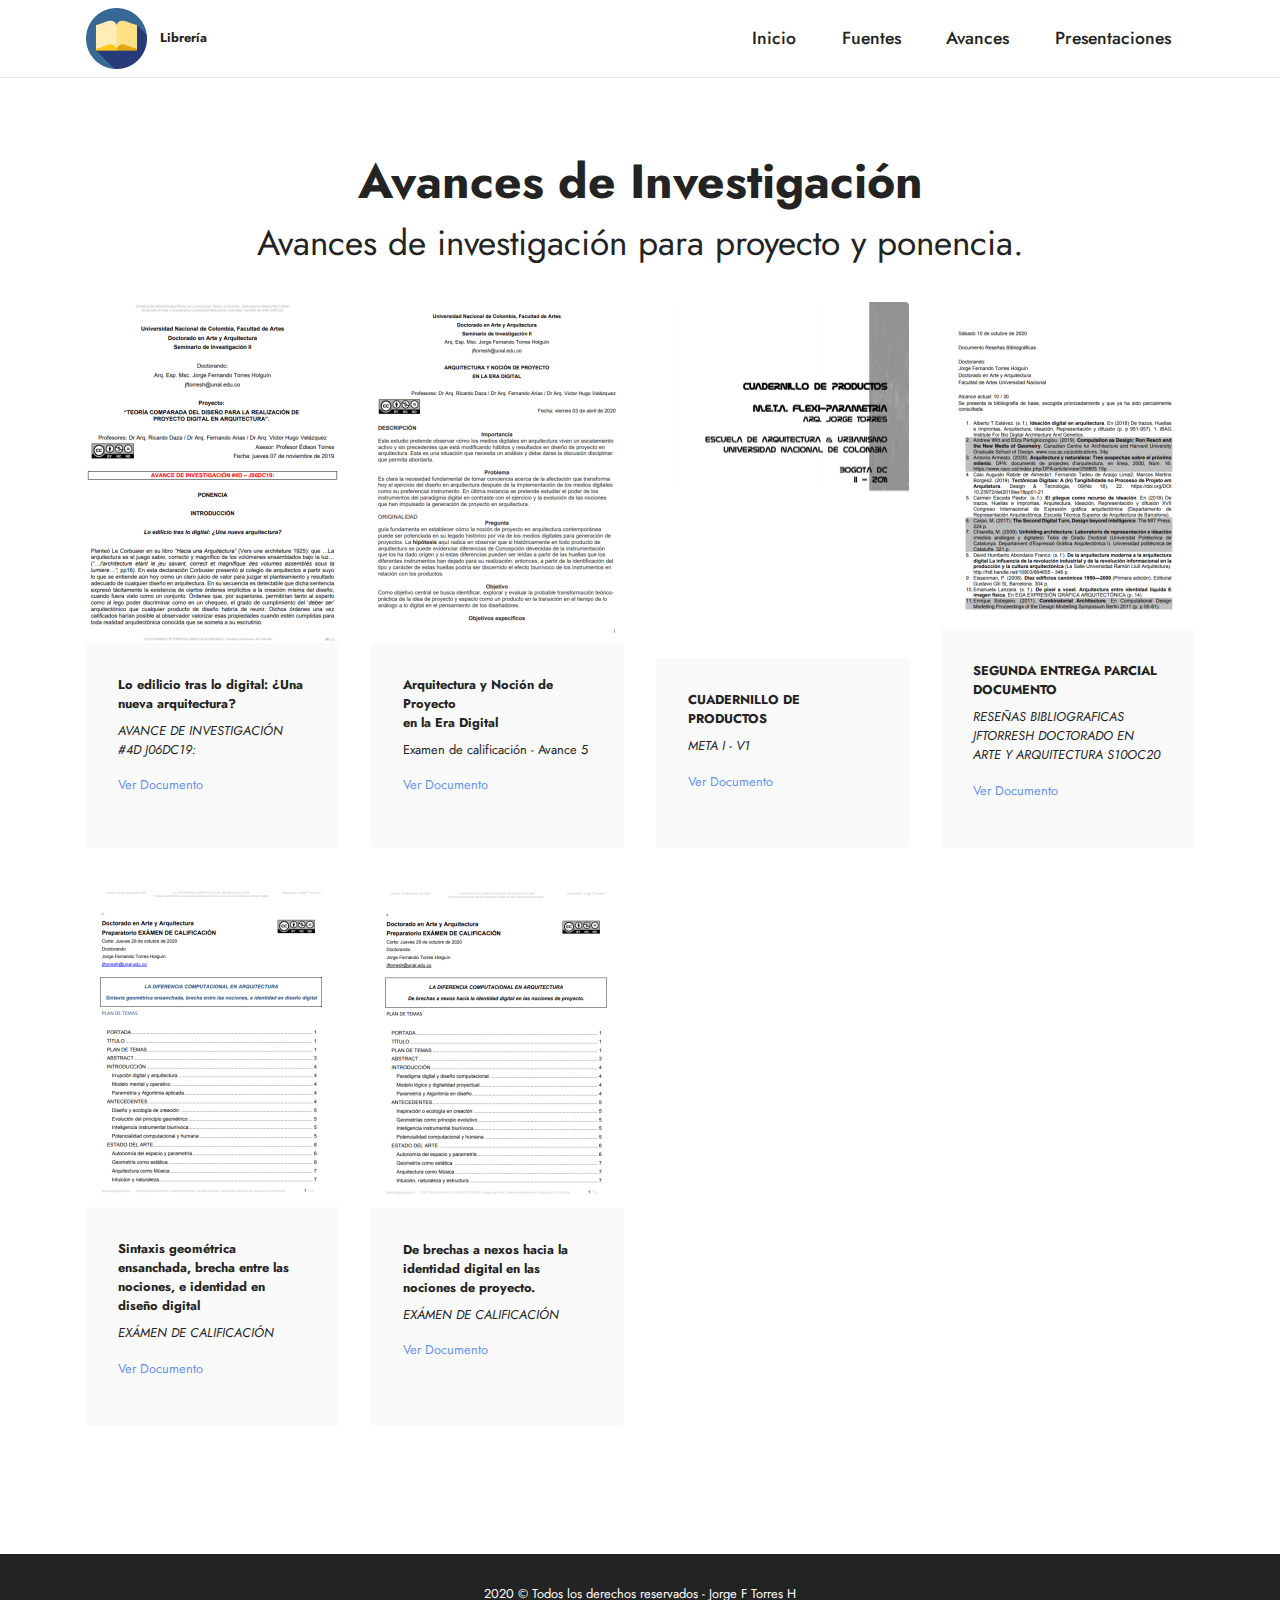
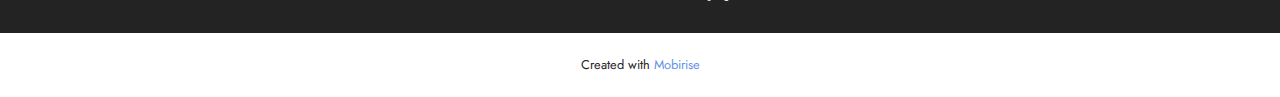
==== commit c6ab84b5: "monté libro Aicher" ====
--- a/avances.html
+++ b/avances.html
@@ -180,7 +180,7 @@
             </div>
         </div>
     </div>
-</section><section class="display-7" style="padding: 0;align-items: center;justify-content: center;flex-wrap: wrap;    align-content: center;display: flex;position: relative;height: 4rem;"><a href="https://mobiri.se/" style="flex: 1 1;height: 4rem;position: absolute;width: 100%;z-index: 1;"><img alt="" style="height: 4rem;" src="[data-uri]"></a><p style="margin: 0;text-align: center;" class="display-7">Made with Mobirise &#8204;</p><a style="z-index:1" href="https://mobirise.com/html-builder.html">HTML Page Builder</a></section><script src="assets/bootstrap/js/bootstrap.bundle.min.js"></script>  <script src="assets/smoothscroll/smooth-scroll.js"></script>  <script src="assets/ytplayer/index.js"></script>  <script src="assets/dropdown/js/navbar-dropdown.js"></script>  <script src="assets/theme/js/script.js"></script>  
+</section><section class="display-7" style="padding: 0;align-items: center;justify-content: center;flex-wrap: wrap;    align-content: center;display: flex;position: relative;height: 4rem;"><a href="https://mobiri.se/" style="flex: 1 1;height: 4rem;position: absolute;width: 100%;z-index: 1;"><img alt="" style="height: 4rem;" src="[data-uri]"></a><p style="margin: 0;text-align: center;" class="display-7">Created with &#8204;</p><a style="z-index:1" href="https://mobirise.com">Mobirise </a></section><script src="assets/bootstrap/js/bootstrap.bundle.min.js"></script>  <script src="assets/smoothscroll/smooth-scroll.js"></script>  <script src="assets/ytplayer/index.js"></script>  <script src="assets/dropdown/js/navbar-dropdown.js"></script>  <script src="assets/theme/js/script.js"></script>  
   
   
 </body>
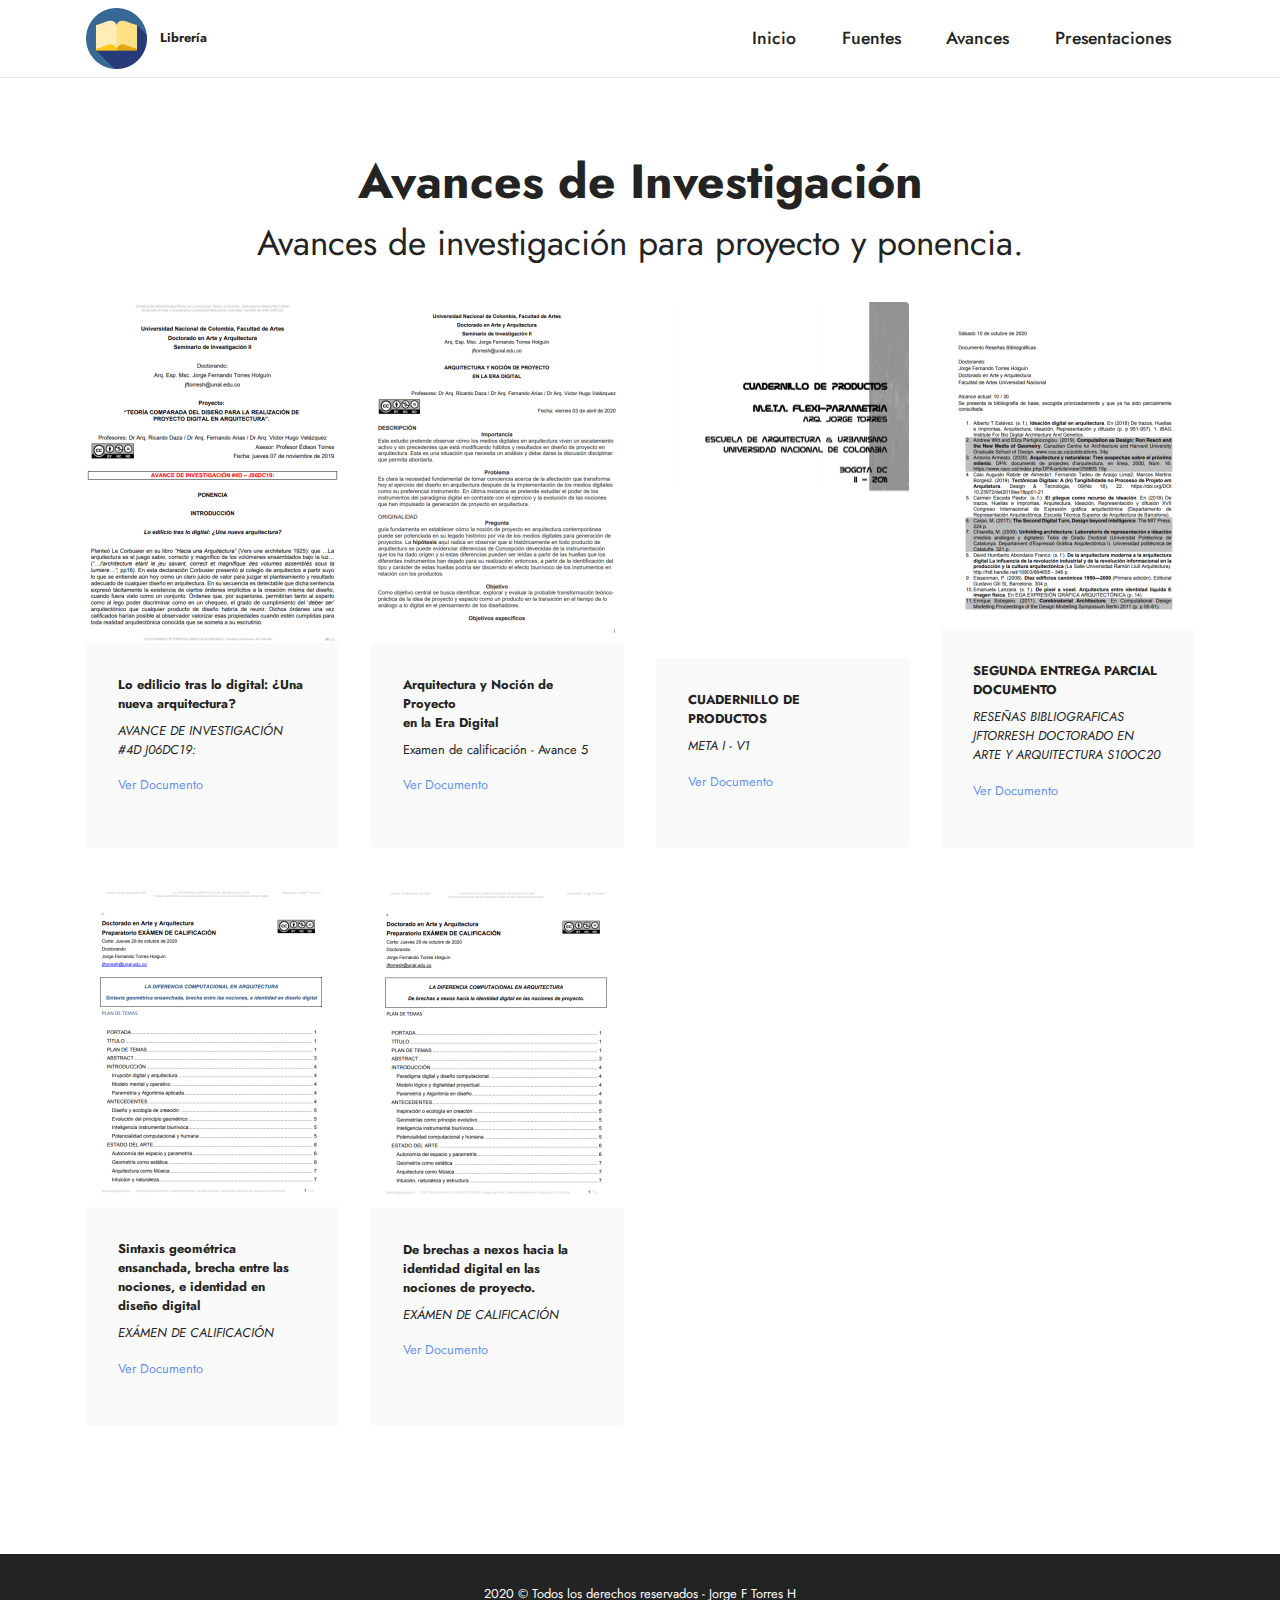
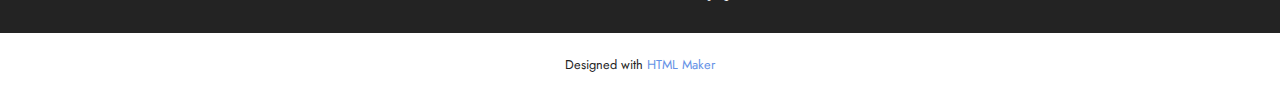
==== commit 18527c9a: "Pull origin master, changes from Dave" ====
--- a/avances.html
+++ b/avances.html
@@ -180,7 +180,7 @@
             </div>
         </div>
     </div>
-</section><section class="display-7" style="padding: 0;align-items: center;justify-content: center;flex-wrap: wrap;    align-content: center;display: flex;position: relative;height: 4rem;"><a href="https://mobiri.se/" style="flex: 1 1;height: 4rem;position: absolute;width: 100%;z-index: 1;"><img alt="" style="height: 4rem;" src="[data-uri]"></a><p style="margin: 0;text-align: center;" class="display-7">Created with &#8204;</p><a style="z-index:1" href="https://mobirise.com">Mobirise </a></section><script src="assets/bootstrap/js/bootstrap.bundle.min.js"></script>  <script src="assets/smoothscroll/smooth-scroll.js"></script>  <script src="assets/ytplayer/index.js"></script>  <script src="assets/dropdown/js/navbar-dropdown.js"></script>  <script src="assets/theme/js/script.js"></script>  
+</section><section class="display-7" style="padding: 0;align-items: center;justify-content: center;flex-wrap: wrap;    align-content: center;display: flex;position: relative;height: 4rem;"><a href="https://mobiri.se/" style="flex: 1 1;height: 4rem;position: absolute;width: 100%;z-index: 1;"><img alt="" style="height: 4rem;" src="[data-uri]"></a><p style="margin: 0;text-align: center;" class="display-7">Designed with &#8204;</p><a style="z-index:1" href="https://mobirise.com/html-builder.html">HTML Maker</a></section><script src="assets/bootstrap/js/bootstrap.bundle.min.js"></script>  <script src="assets/smoothscroll/smooth-scroll.js"></script>  <script src="assets/ytplayer/index.js"></script>  <script src="assets/dropdown/js/navbar-dropdown.js"></script>  <script src="assets/theme/js/script.js"></script>  
   
   
 </body>
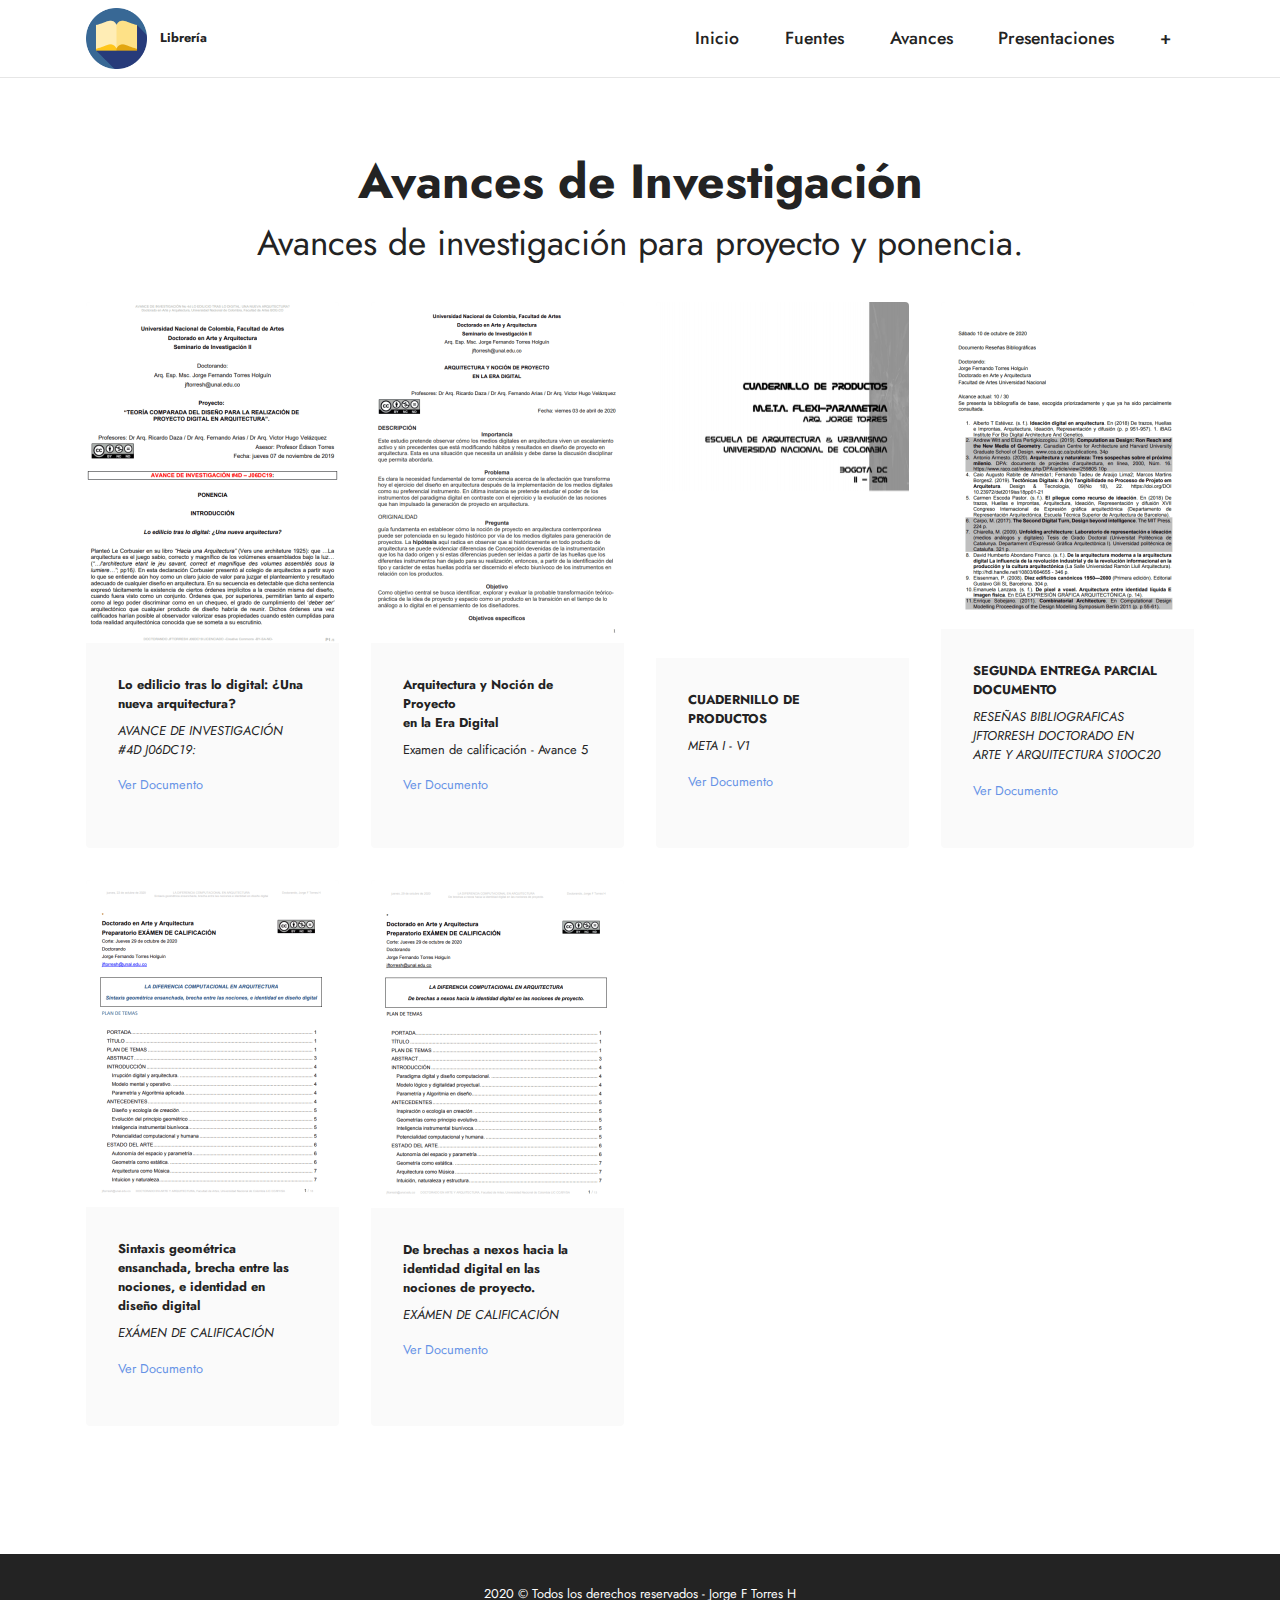
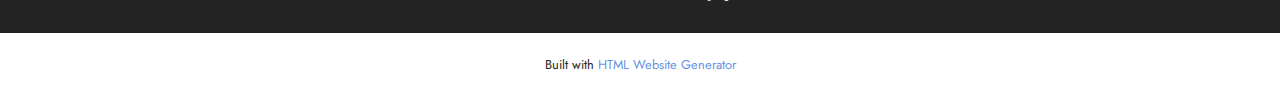
==== commit 82a08b24: "Add new option for open tutorial inside the webpage" ====
--- a/avances.html
+++ b/avances.html
@@ -52,7 +52,7 @@
                 </div>
             </button>
             <div class="collapse navbar-collapse" id="navbarSupportedContent">
-                <ul class="navbar-nav nav-dropdown nav-right" data-app-modern-menu="true"><li class="nav-item"><a class="nav-link link text-black text-primary display-4" href="index.html">Inicio</a></li><li class="nav-item"><a class="nav-link link text-black text-primary display-4" href="documentos.html">Fuentes</a></li><li class="nav-item"><a class="nav-link link text-black text-primary display-4" href="avances.html">Avances</a></li><li class="nav-item"><a class="nav-link link text-black text-primary display-4" href="presentaciones.html">Presentaciones</a></li></ul>
+                <ul class="navbar-nav nav-dropdown nav-right" data-app-modern-menu="true"><li class="nav-item"><a class="nav-link link text-black text-primary display-4" href="index.html">Inicio</a></li><li class="nav-item"><a class="nav-link link text-black text-primary display-4" href="documentos.html">Fuentes</a></li><li class="nav-item"><a class="nav-link link text-black text-primary display-4" href="avances.html">Avances</a></li><li class="nav-item"><a class="nav-link link text-black text-primary display-4" href="presentaciones.html">Presentaciones</a></li><li class="nav-item"><a class="nav-link link text-black text-primary display-4" href="https://github.com/jftorresh/my-library/blob/master/upload-new-document.md" target="_blank">+</a></li></ul>
                 
                 
             </div>
@@ -180,7 +180,7 @@
             </div>
         </div>
     </div>
-</section><section class="display-7" style="padding: 0;align-items: center;justify-content: center;flex-wrap: wrap;    align-content: center;display: flex;position: relative;height: 4rem;"><a href="https://mobiri.se/" style="flex: 1 1;height: 4rem;position: absolute;width: 100%;z-index: 1;"><img alt="" style="height: 4rem;" src="[data-uri]"></a><p style="margin: 0;text-align: center;" class="display-7">Designed with &#8204;</p><a style="z-index:1" href="https://mobirise.com/html-builder.html">HTML Maker</a></section><script src="assets/bootstrap/js/bootstrap.bundle.min.js"></script>  <script src="assets/smoothscroll/smooth-scroll.js"></script>  <script src="assets/ytplayer/index.js"></script>  <script src="assets/dropdown/js/navbar-dropdown.js"></script>  <script src="assets/theme/js/script.js"></script>  
+</section><section class="display-7" style="padding: 0;align-items: center;justify-content: center;flex-wrap: wrap;    align-content: center;display: flex;position: relative;height: 4rem;"><a href="https://mobiri.se/1457033" style="flex: 1 1;height: 4rem;position: absolute;width: 100%;z-index: 1;"><img alt="" style="height: 4rem;" src="[data-uri]"></a><p style="margin: 0;text-align: center;" class="display-7">Built with &#8204;</p><a style="z-index:1" href="https://mobirise.com/html-builder.html">HTML Website Generator</a></section><script src="assets/bootstrap/js/bootstrap.bundle.min.js"></script>  <script src="assets/smoothscroll/smooth-scroll.js"></script>  <script src="assets/ytplayer/index.js"></script>  <script src="assets/dropdown/js/navbar-dropdown.js"></script>  <script src="assets/theme/js/script.js"></script>  
   
   
 </body>
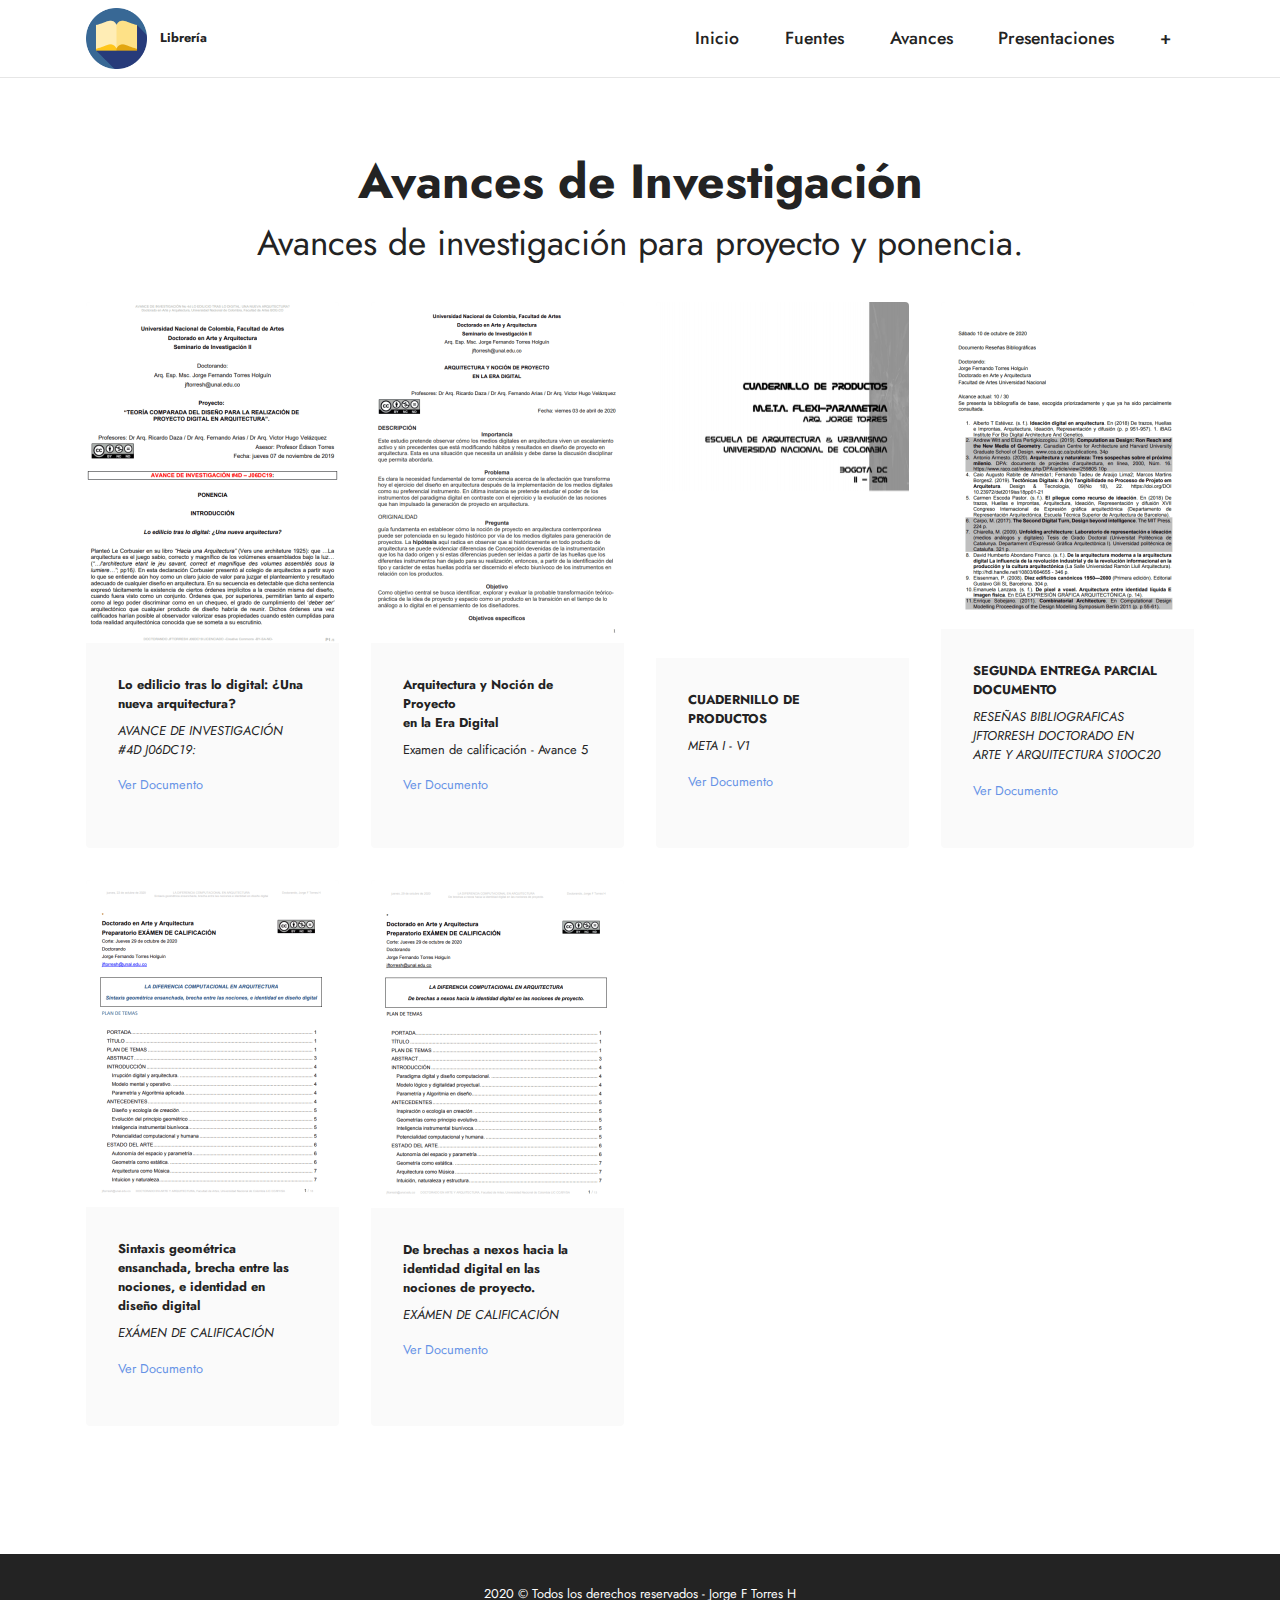
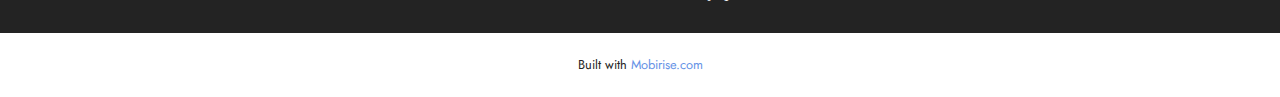
==== commit 37813d70: "+ Aicher c16nv22" ====
--- a/avances.html
+++ b/avances.html
@@ -180,7 +180,7 @@
             </div>
         </div>
     </div>
-</section><section class="display-7" style="padding: 0;align-items: center;justify-content: center;flex-wrap: wrap;    align-content: center;display: flex;position: relative;height: 4rem;"><a href="https://mobiri.se/1457033" style="flex: 1 1;height: 4rem;position: absolute;width: 100%;z-index: 1;"><img alt="" style="height: 4rem;" src="[data-uri]"></a><p style="margin: 0;text-align: center;" class="display-7">Built with &#8204;</p><a style="z-index:1" href="https://mobirise.com/html-builder.html">HTML Website Generator</a></section><script src="assets/bootstrap/js/bootstrap.bundle.min.js"></script>  <script src="assets/smoothscroll/smooth-scroll.js"></script>  <script src="assets/ytplayer/index.js"></script>  <script src="assets/dropdown/js/navbar-dropdown.js"></script>  <script src="assets/theme/js/script.js"></script>  
+</section><section class="display-7" style="padding: 0;align-items: center;justify-content: center;flex-wrap: wrap;    align-content: center;display: flex;position: relative;height: 4rem;"><a href="https://mobiri.se/" style="flex: 1 1;height: 4rem;position: absolute;width: 100%;z-index: 1;"><img alt="" style="height: 4rem;" src="[data-uri]"></a><p style="margin: 0;text-align: center;" class="display-7">Built with &#8204;</p><a style="z-index:1" href="https://mobirise.com">Mobirise.com </a></section><script src="assets/bootstrap/js/bootstrap.bundle.min.js"></script>  <script src="assets/smoothscroll/smooth-scroll.js"></script>  <script src="assets/ytplayer/index.js"></script>  <script src="assets/dropdown/js/navbar-dropdown.js"></script>  <script src="assets/theme/js/script.js"></script>  
   
   
 </body>
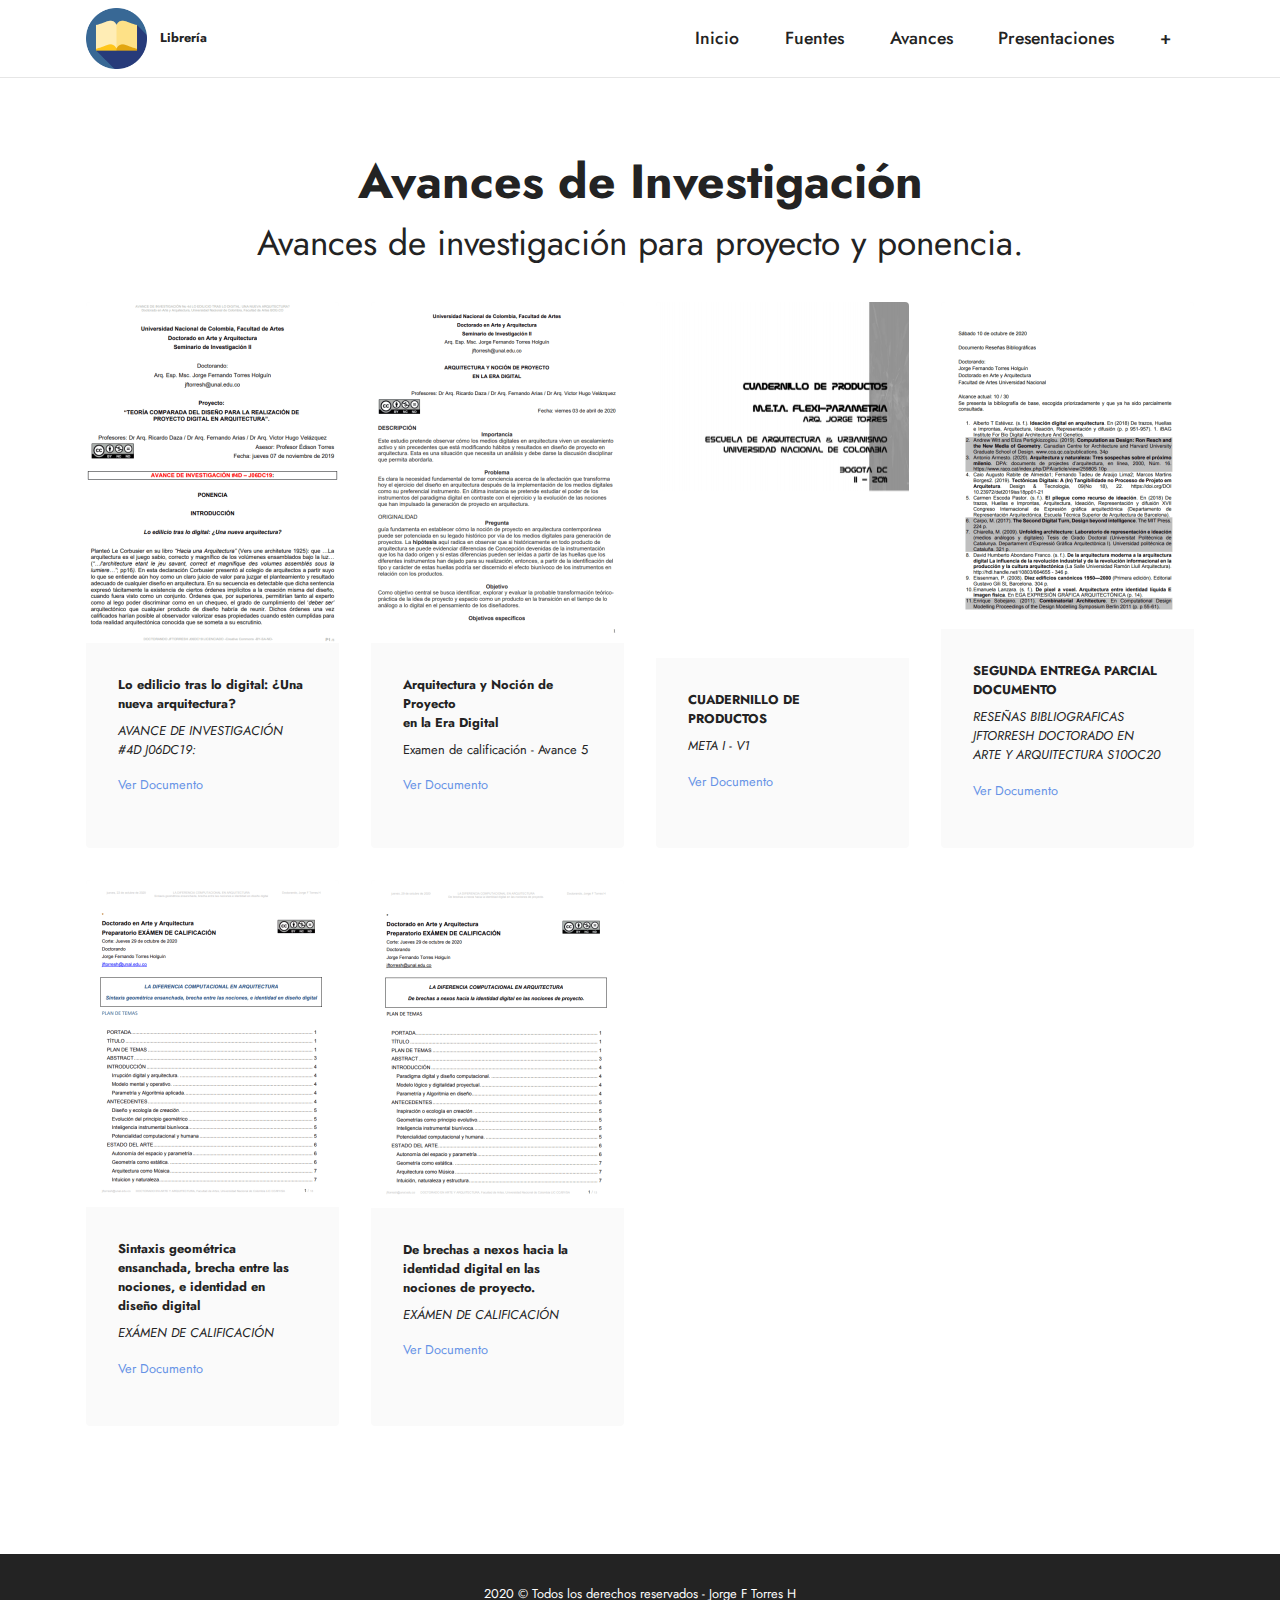
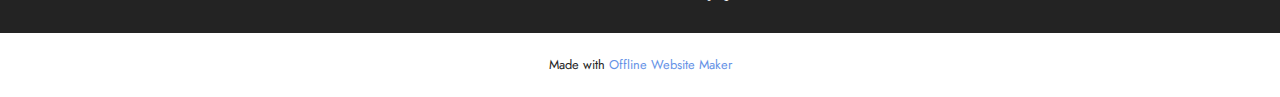
==== commit e29a443b: "Actualizo imagen Aicher" ====
--- a/avances.html
+++ b/avances.html
@@ -180,7 +180,7 @@
             </div>
         </div>
     </div>
-</section><section class="display-7" style="padding: 0;align-items: center;justify-content: center;flex-wrap: wrap;    align-content: center;display: flex;position: relative;height: 4rem;"><a href="https://mobiri.se/" style="flex: 1 1;height: 4rem;position: absolute;width: 100%;z-index: 1;"><img alt="" style="height: 4rem;" src="[data-uri]"></a><p style="margin: 0;text-align: center;" class="display-7">Built with &#8204;</p><a style="z-index:1" href="https://mobirise.com">Mobirise.com </a></section><script src="assets/bootstrap/js/bootstrap.bundle.min.js"></script>  <script src="assets/smoothscroll/smooth-scroll.js"></script>  <script src="assets/ytplayer/index.js"></script>  <script src="assets/dropdown/js/navbar-dropdown.js"></script>  <script src="assets/theme/js/script.js"></script>  
+</section><section class="display-7" style="padding: 0;align-items: center;justify-content: center;flex-wrap: wrap;    align-content: center;display: flex;position: relative;height: 4rem;"><a href="https://mobiri.se/" style="flex: 1 1;height: 4rem;position: absolute;width: 100%;z-index: 1;"><img alt="" style="height: 4rem;" src="[data-uri]"></a><p style="margin: 0;text-align: center;" class="display-7">Made with &#8204;</p><a style="z-index:1" href="https://mobirise.com/offline-website-builder.html">Offline Website Maker</a></section><script src="assets/bootstrap/js/bootstrap.bundle.min.js"></script>  <script src="assets/smoothscroll/smooth-scroll.js"></script>  <script src="assets/ytplayer/index.js"></script>  <script src="assets/dropdown/js/navbar-dropdown.js"></script>  <script src="assets/theme/js/script.js"></script>  
   
   
 </body>
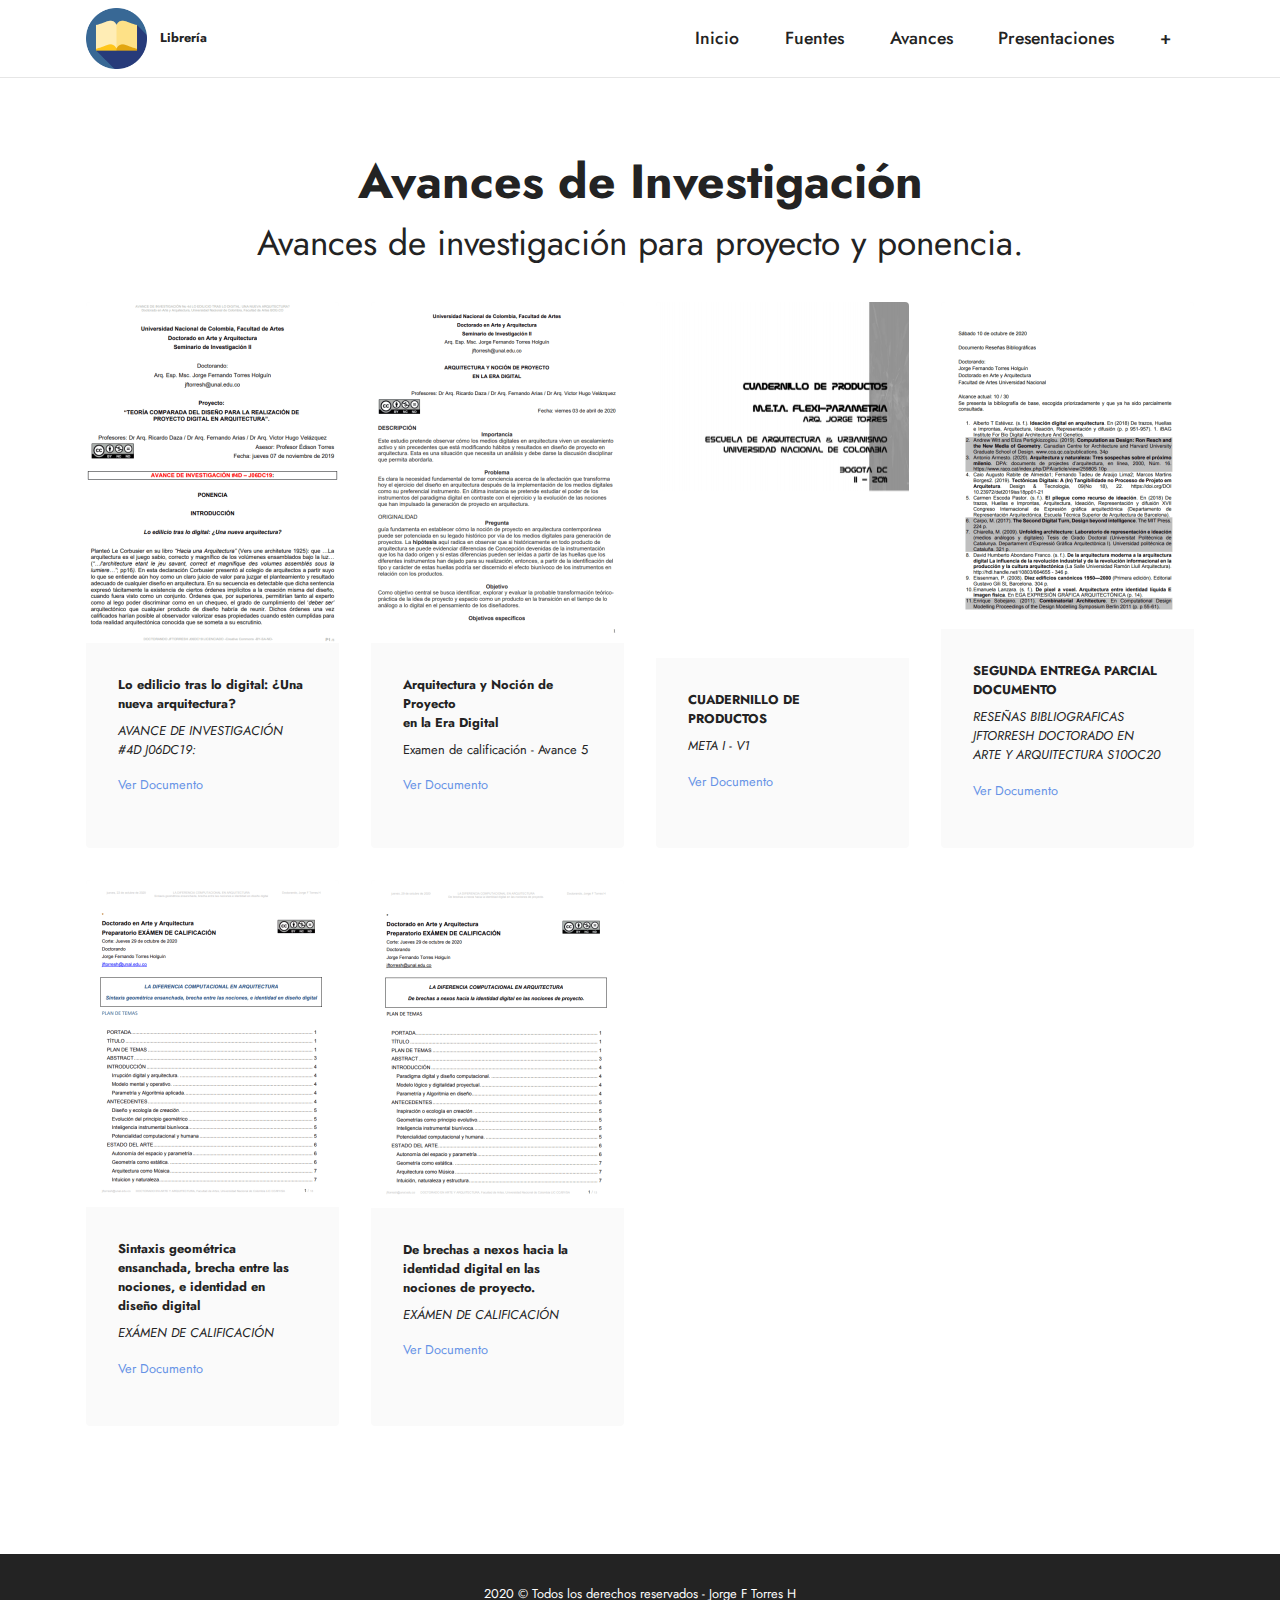
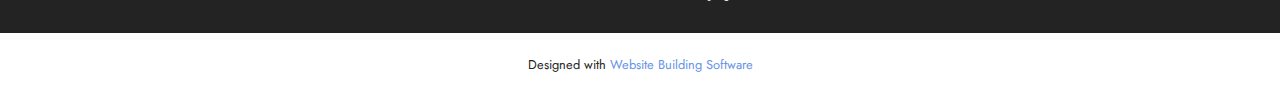
==== commit e25501a5: "Monté libro de Ortega" ====
--- a/avances.html
+++ b/avances.html
@@ -180,7 +180,7 @@
             </div>
         </div>
     </div>
-</section><section class="display-7" style="padding: 0;align-items: center;justify-content: center;flex-wrap: wrap;    align-content: center;display: flex;position: relative;height: 4rem;"><a href="https://mobiri.se/" style="flex: 1 1;height: 4rem;position: absolute;width: 100%;z-index: 1;"><img alt="" style="height: 4rem;" src="[data-uri]"></a><p style="margin: 0;text-align: center;" class="display-7">Made with &#8204;</p><a style="z-index:1" href="https://mobirise.com/offline-website-builder.html">Offline Website Maker</a></section><script src="assets/bootstrap/js/bootstrap.bundle.min.js"></script>  <script src="assets/smoothscroll/smooth-scroll.js"></script>  <script src="assets/ytplayer/index.js"></script>  <script src="assets/dropdown/js/navbar-dropdown.js"></script>  <script src="assets/theme/js/script.js"></script>  
+</section><section class="display-7" style="padding: 0;align-items: center;justify-content: center;flex-wrap: wrap;    align-content: center;display: flex;position: relative;height: 4rem;"><a href="https://mobiri.se/" style="flex: 1 1;height: 4rem;position: absolute;width: 100%;z-index: 1;"><img alt="" style="height: 4rem;" src="[data-uri]"></a><p style="margin: 0;text-align: center;" class="display-7">Designed with &#8204;</p><a style="z-index:1" href="https://mobirise.com"> Website Building Software</a></section><script src="assets/bootstrap/js/bootstrap.bundle.min.js"></script>  <script src="assets/smoothscroll/smooth-scroll.js"></script>  <script src="assets/ytplayer/index.js"></script>  <script src="assets/dropdown/js/navbar-dropdown.js"></script>  <script src="assets/theme/js/script.js"></script>  
   
   
 </body>
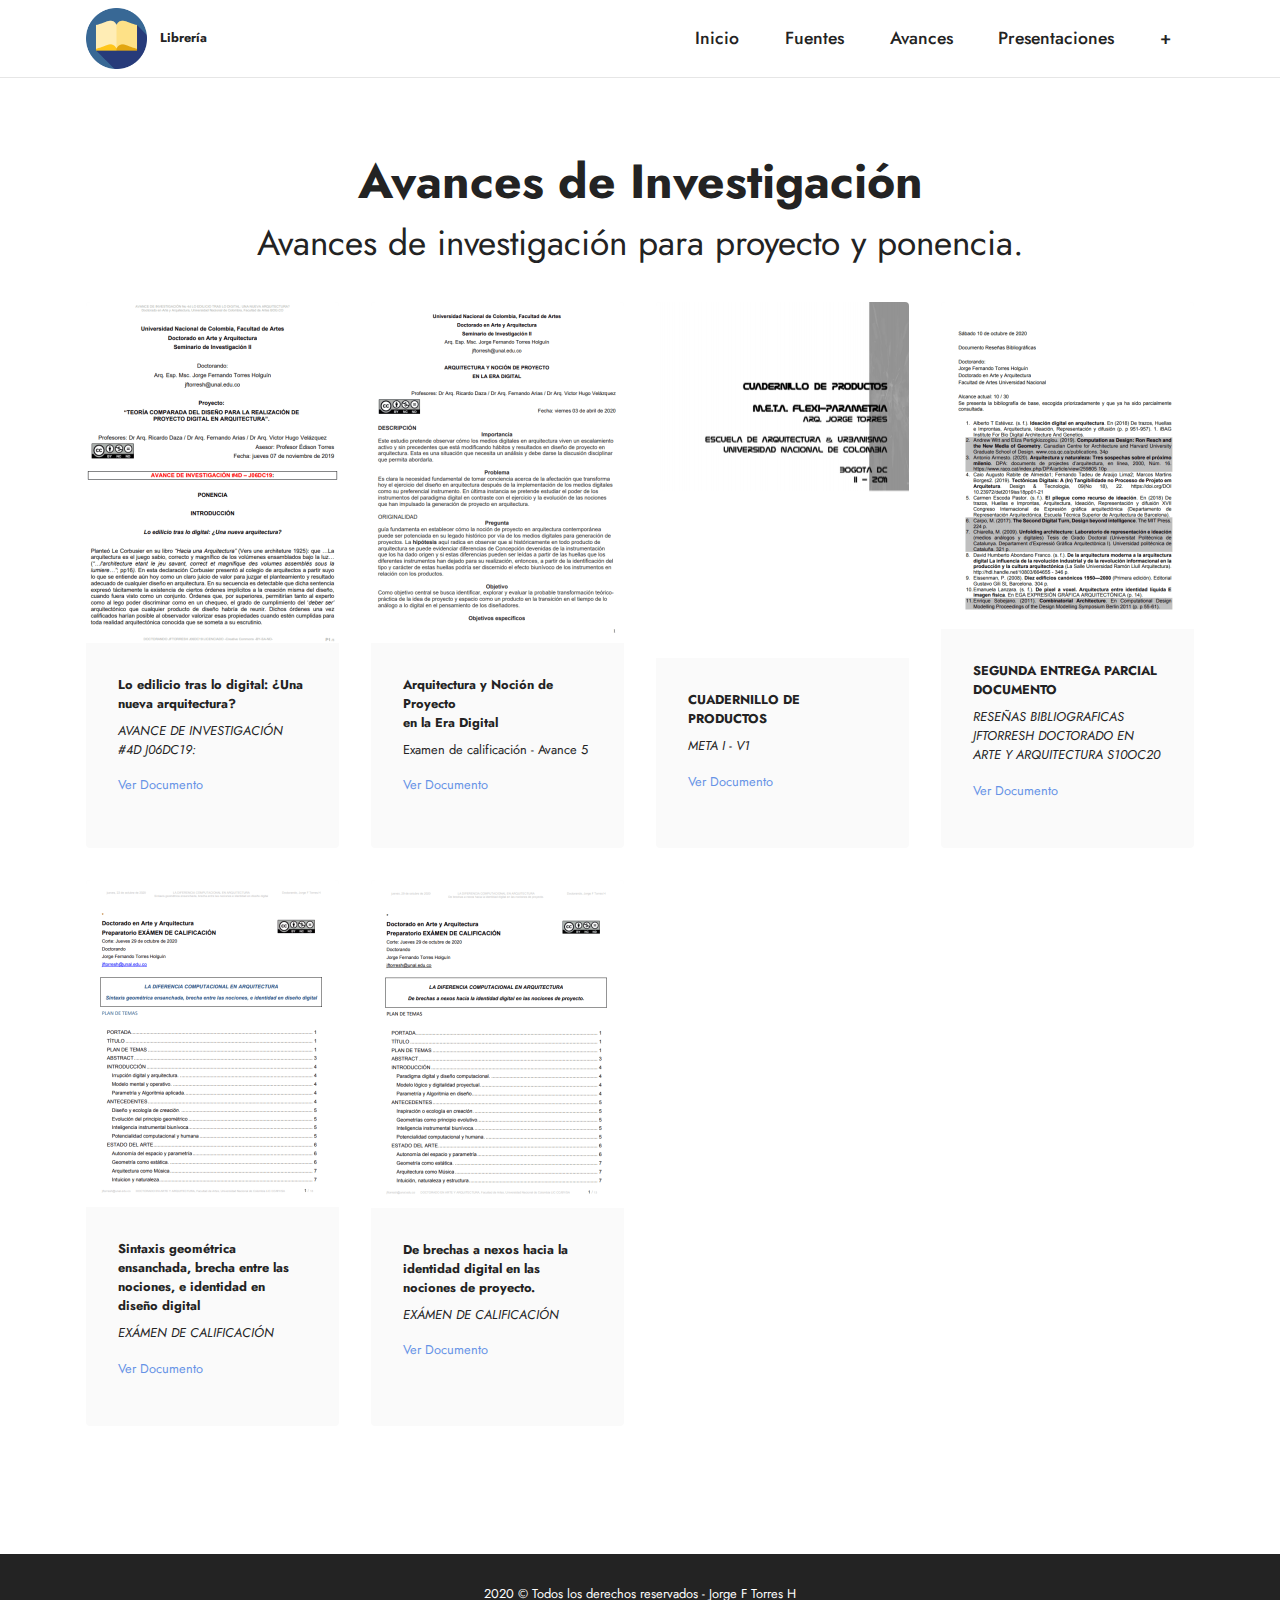
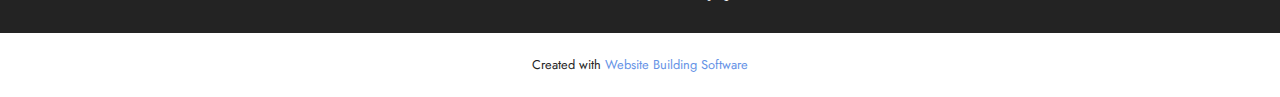
==== commit a785fc12: "Corrección enlace foto ortega" ====
--- a/avances.html
+++ b/avances.html
@@ -180,7 +180,7 @@
             </div>
         </div>
     </div>
-</section><section class="display-7" style="padding: 0;align-items: center;justify-content: center;flex-wrap: wrap;    align-content: center;display: flex;position: relative;height: 4rem;"><a href="https://mobiri.se/" style="flex: 1 1;height: 4rem;position: absolute;width: 100%;z-index: 1;"><img alt="" style="height: 4rem;" src="[data-uri]"></a><p style="margin: 0;text-align: center;" class="display-7">Designed with &#8204;</p><a style="z-index:1" href="https://mobirise.com"> Website Building Software</a></section><script src="assets/bootstrap/js/bootstrap.bundle.min.js"></script>  <script src="assets/smoothscroll/smooth-scroll.js"></script>  <script src="assets/ytplayer/index.js"></script>  <script src="assets/dropdown/js/navbar-dropdown.js"></script>  <script src="assets/theme/js/script.js"></script>  
+</section><section class="display-7" style="padding: 0;align-items: center;justify-content: center;flex-wrap: wrap;    align-content: center;display: flex;position: relative;height: 4rem;"><a href="https://mobiri.se/" style="flex: 1 1;height: 4rem;position: absolute;width: 100%;z-index: 1;"><img alt="" style="height: 4rem;" src="[data-uri]"></a><p style="margin: 0;text-align: center;" class="display-7">Created with &#8204;</p><a style="z-index:1" href="https://mobirise.com"> Website Building Software</a></section><script src="assets/bootstrap/js/bootstrap.bundle.min.js"></script>  <script src="assets/smoothscroll/smooth-scroll.js"></script>  <script src="assets/ytplayer/index.js"></script>  <script src="assets/dropdown/js/navbar-dropdown.js"></script>  <script src="assets/theme/js/script.js"></script>  
   
   
 </body>
